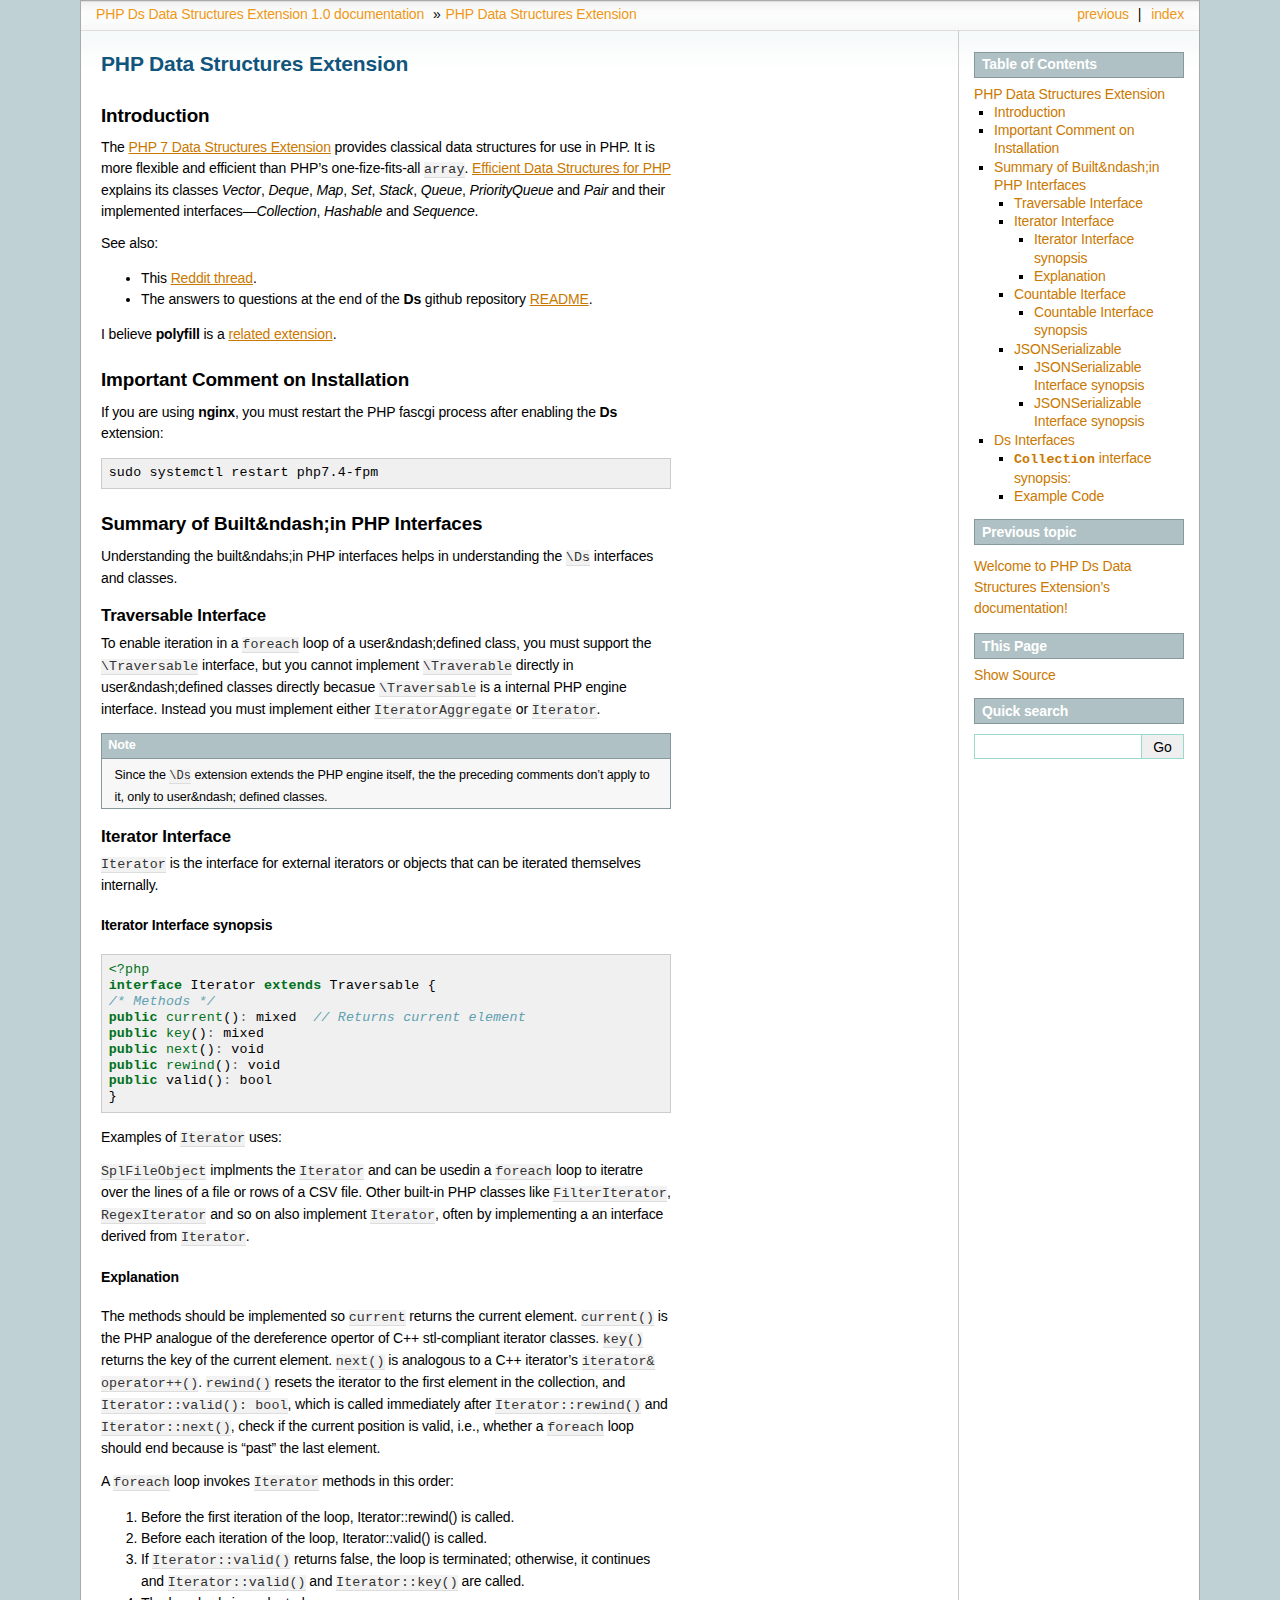
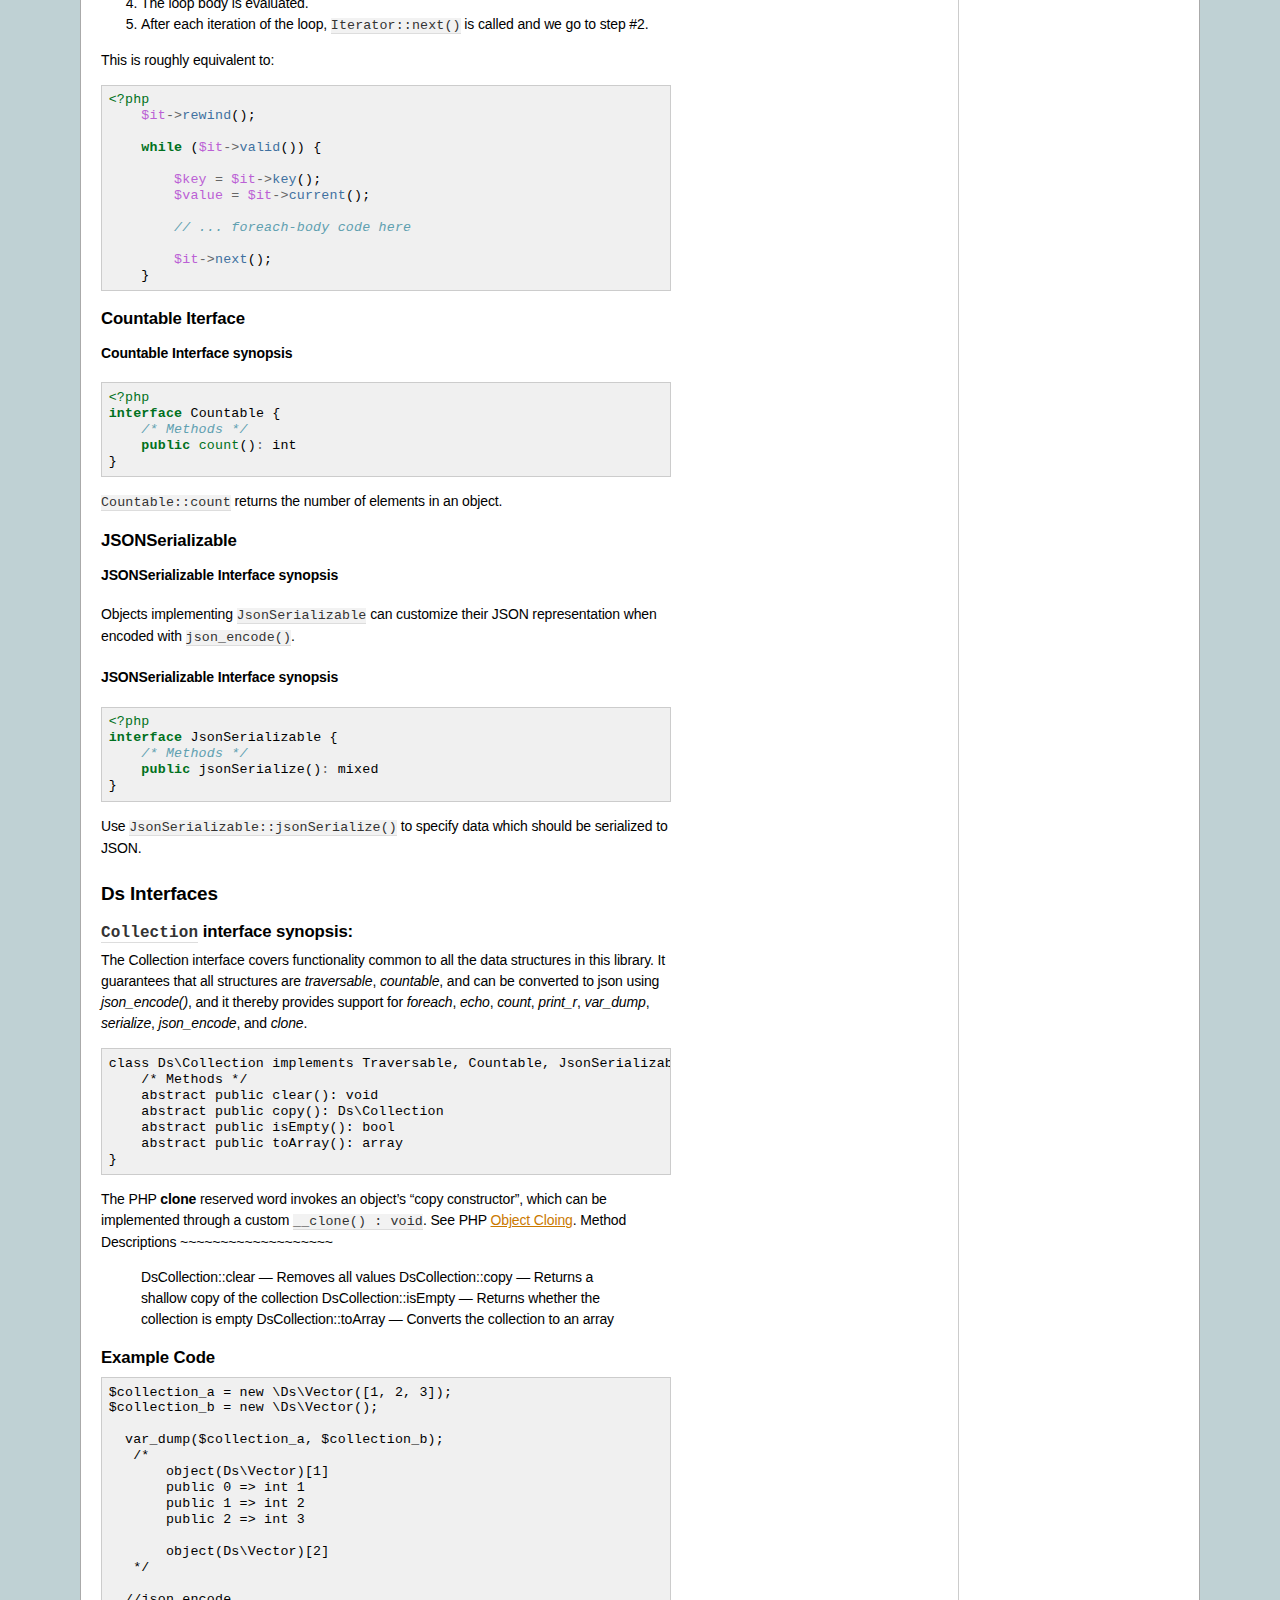
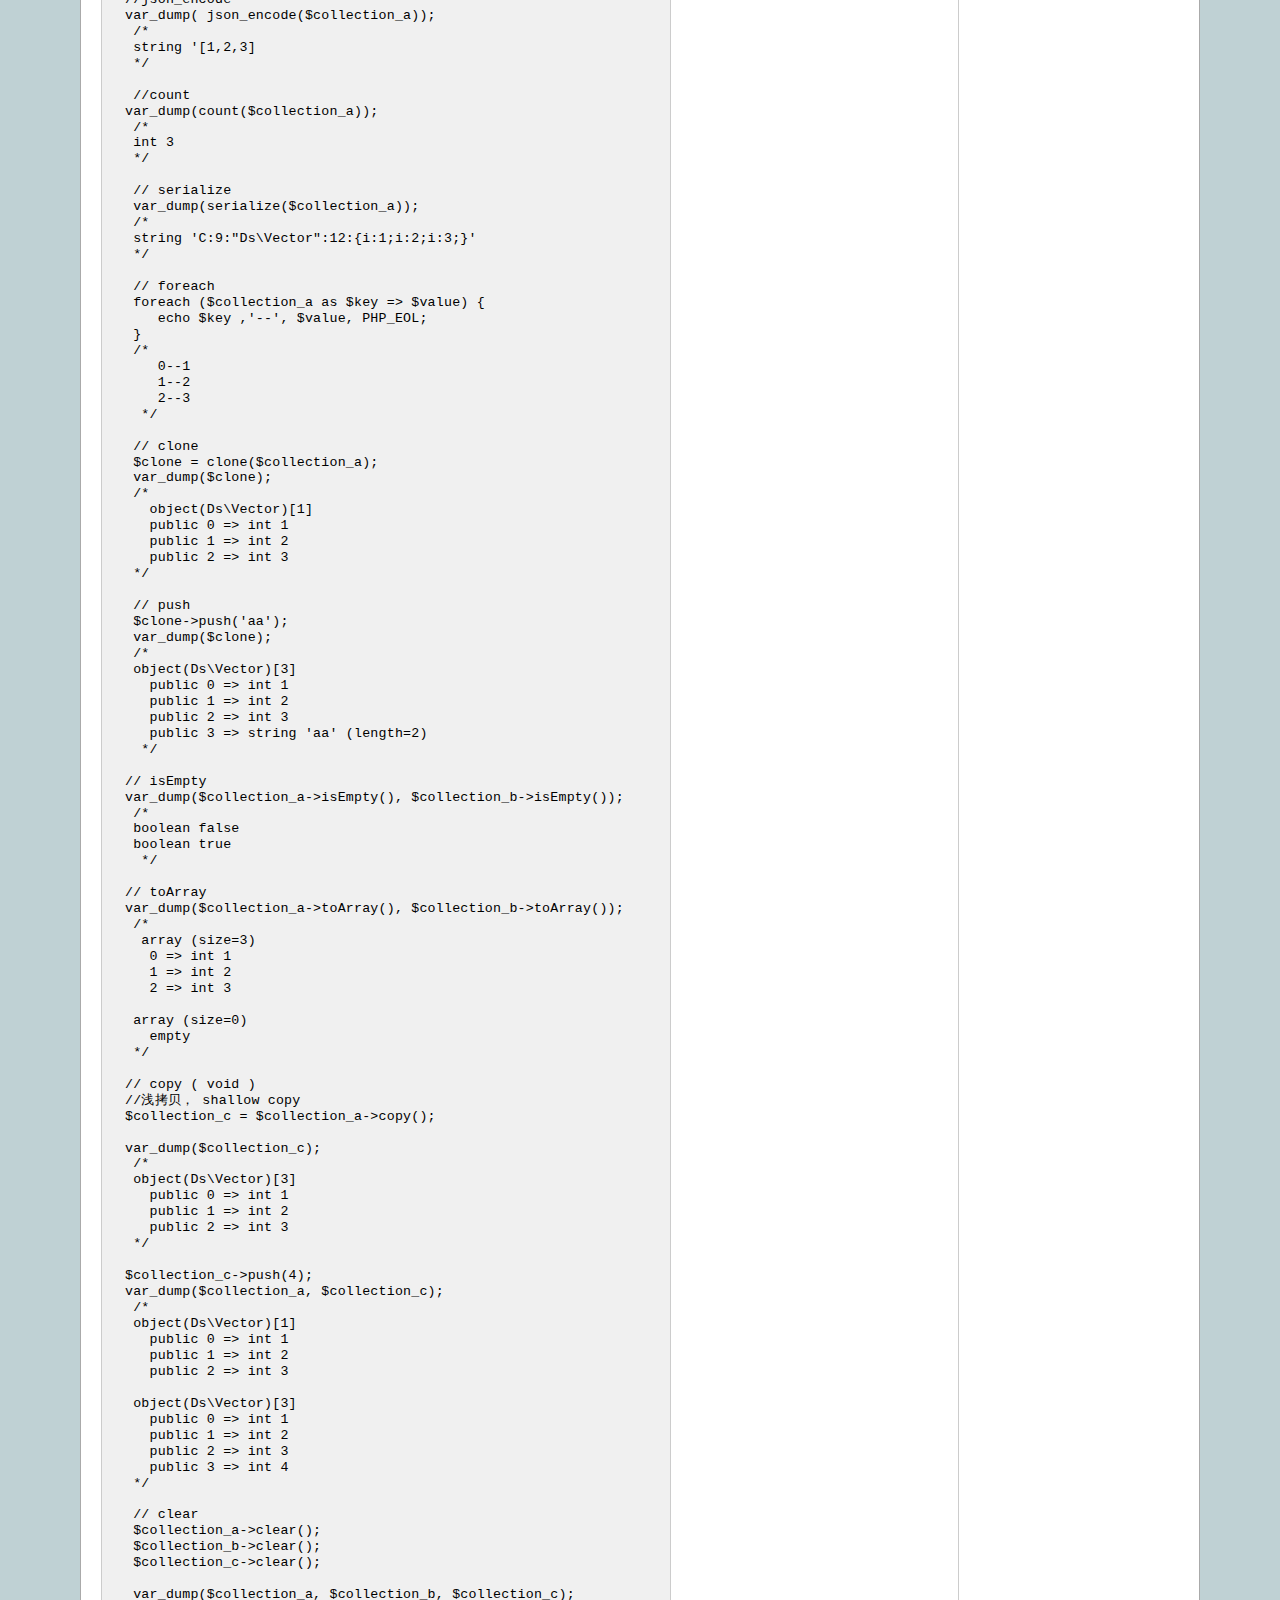
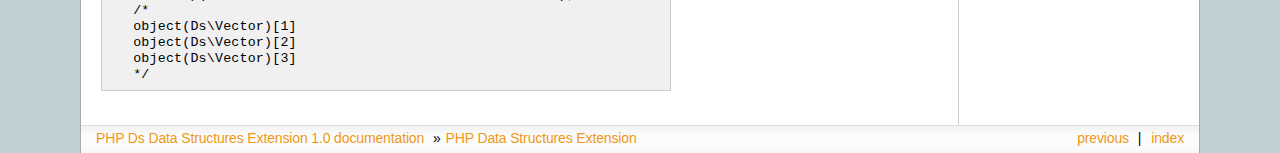
==== _build/html/notes/ds.html @ 7c91263b "updates" ====
<!DOCTYPE html>

<html>
  <head>
    <meta charset="utf-8" />
    <meta name="viewport" content="width=device-width, initial-scale=1.0" />
    <title>PHP Data Structures Extension &#8212; PHP Ds Data Structures Extension 1.0 documentation</title>
    <link rel="stylesheet" href="../_static/pygments.css" type="text/css" />
    <link rel="stylesheet" href="../_static/sphinxdoc.css" type="text/css" />
    <script id="documentation_options" data-url_root="../" src="../_static/documentation_options.js"></script>
    <script src="../_static/jquery.js"></script>
    <script src="../_static/underscore.js"></script>
    <script src="../_static/doctools.js"></script>
    <link rel="index" title="Index" href="../genindex.html" />
    <link rel="search" title="Search" href="../search.html" />
    <link rel="prev" title="Welcome to PHP Ds Data Structures Extension’s documentation!" href="../index.html" /> 
  </head><body>
    <div class="related" role="navigation" aria-label="related navigation">
      <h3>Navigation</h3>
      <ul>
        <li class="right" style="margin-right: 10px">
          <a href="../genindex.html" title="General Index"
             accesskey="I">index</a></li>
        <li class="right" >
          <a href="../index.html" title="Welcome to PHP Ds Data Structures Extension’s documentation!"
             accesskey="P">previous</a> |</li>
        <li class="nav-item nav-item-0"><a href="../index.html">PHP Ds Data Structures Extension 1.0 documentation</a> &#187;</li>
        <li class="nav-item nav-item-this"><a href="">PHP Data Structures Extension</a></li> 
      </ul>
    </div>  

    <div class="document">
      <div class="documentwrapper">
        <div class="bodywrapper">
          <div class="body" role="main">
            
  <div class="section" id="php-data-structures-extension">
<h1>PHP Data Structures Extension<a class="headerlink" href="#php-data-structures-extension" title="Permalink to this headline">¶</a></h1>
<div class="section" id="introduction">
<h2>Introduction<a class="headerlink" href="#introduction" title="Permalink to this headline">¶</a></h2>
<p>The <a class="reference external" href="https://www.php.net/manual/en/book.ds.php">PHP 7 Data Structures Extension</a>  provides classical data structures for use in PHP. It is more flexible and efficient than PHP’s one-fize-fits-all <code class="docutils literal notranslate"><span class="pre">array</span></code>.
<a class="reference external" href="https://medium.com/&#64;rtheunissen/efficient-data-structures-for-php-7-9dda7af674cd">Efficient Data Structures for PHP</a> explains its classes <em>Vector</em>, <em>Deque</em>, <em>Map</em>, <em>Set</em>, <em>Stack</em>, <em>Queue</em>, <em>PriorityQueue</em> and <em>Pair</em> and their implemented interfaces—<em>Collection</em>, <em>Hashable</em> and <em>Sequence</em>.</p>
<p>See also:</p>
<ul class="simple">
<li><p>This <a class="reference external" href="https://www.reddit.com/r/PHP/comments/b6ffs5/who_here_uses_ds_data_structures_and_for_which/">Reddit thread</a>.</p></li>
<li><p>The answers to questions at the end of the <strong>Ds</strong> github repository <a class="reference external" href="https://github.com/php-ds/ext-ds">README</a>.</p></li>
</ul>
<p>I believe <strong>polyfill</strong> is a <a class="reference external" href="https://github.com/php-ds/polyfill">related extension</a>.</p>
</div>
<div class="section" id="important-comment-on-installation">
<h2>Important Comment on Installation<a class="headerlink" href="#important-comment-on-installation" title="Permalink to this headline">¶</a></h2>
<p>If you are using <strong>nginx</strong>, you must restart the PHP fascgi process after enabling the <strong>Ds</strong> extension:</p>
<div class="highlight-bash notranslate"><div class="highlight"><pre><span></span>sudo systemctl restart php7.4-fpm
</pre></div>
</div>
</div>
<div class="section" id="summary-of-built-ndash-in-php-interfaces">
<h2>Summary of Built&amp;ndash;in PHP Interfaces<a class="headerlink" href="#summary-of-built-ndash-in-php-interfaces" title="Permalink to this headline">¶</a></h2>
<p>Understanding the built&amp;ndahs;in PHP interfaces helps in understanding the <code class="docutils literal notranslate"><span class="pre">\Ds</span></code> interfaces and classes.</p>
<div class="section" id="traversable-interface">
<h3>Traversable Interface<a class="headerlink" href="#traversable-interface" title="Permalink to this headline">¶</a></h3>
<p>To enable iteration in a <code class="docutils literal notranslate"><span class="pre">foreach</span></code> loop of a user&amp;ndash;defined class, you must support the <code class="docutils literal notranslate"><span class="pre">\Traversable</span></code> interface, but you cannot implement <code class="docutils literal notranslate"><span class="pre">\Traverable</span></code> directly in user&amp;ndash;defined classes directly becasue <code class="docutils literal notranslate"><span class="pre">\Traversable</span></code> is a internal PHP
engine interface. Instead you must implement either <code class="docutils literal notranslate"><span class="pre">IteratorAggregate</span></code> or <code class="docutils literal notranslate"><span class="pre">Iterator</span></code>.</p>
<div class="admonition note">
<p class="admonition-title">Note</p>
<p>Since the <code class="docutils literal notranslate"><span class="pre">\Ds</span></code> extension extends the PHP engine itself, the the preceding comments don’t apply to it, only to user&amp;ndash; defined classes.</p>
</div>
</div>
<div class="section" id="iterator-interface">
<h3>Iterator Interface<a class="headerlink" href="#iterator-interface" title="Permalink to this headline">¶</a></h3>
<p><code class="docutils literal notranslate"><span class="pre">Iterator</span></code> is the interface for external iterators or objects that can be iterated themselves internally.</p>
<div class="section" id="iterator-interface-synopsis">
<h4>Iterator Interface synopsis<a class="headerlink" href="#iterator-interface-synopsis" title="Permalink to this headline">¶</a></h4>
<div class="highlight-php notranslate"><div class="highlight"><pre><span></span><span class="cp">&lt;?php</span>
<span class="k">interface</span> <span class="nx">Iterator</span> <span class="k">extends</span> <span class="nx">Traversable</span> <span class="p">{</span>
<span class="cm">/* Methods */</span>
<span class="k">public</span> <span class="nb">current</span><span class="p">()</span><span class="o">:</span> <span class="nx">mixed</span>  <span class="c1">// Returns current element</span>
<span class="k">public</span> <span class="nb">key</span><span class="p">()</span><span class="o">:</span> <span class="nx">mixed</span>
<span class="k">public</span> <span class="nb">next</span><span class="p">()</span><span class="o">:</span> <span class="nx">void</span>
<span class="k">public</span> <span class="nb">rewind</span><span class="p">()</span><span class="o">:</span> <span class="nx">void</span>
<span class="k">public</span> <span class="nx">valid</span><span class="p">()</span><span class="o">:</span> <span class="nx">bool</span>
<span class="p">}</span>
</pre></div>
</div>
<p>Examples of <code class="docutils literal notranslate"><span class="pre">Iterator</span></code> uses:</p>
<p><code class="docutils literal notranslate"><span class="pre">SplFileObject</span></code> implments the <code class="docutils literal notranslate"><span class="pre">Iterator</span></code> and can be usedin a <code class="docutils literal notranslate"><span class="pre">foreach</span></code> loop to iteratre over the lines of a file or rows of a CSV file. Other built-in PHP classes like <code class="docutils literal notranslate"><span class="pre">FilterIterator</span></code>, <code class="docutils literal notranslate"><span class="pre">RegexIterator</span></code> and so on  also implement <code class="docutils literal notranslate"><span class="pre">Iterator</span></code>, often by implementing a
an interface derived from <code class="docutils literal notranslate"><span class="pre">Iterator</span></code>.</p>
</div>
<div class="section" id="explanation">
<h4>Explanation<a class="headerlink" href="#explanation" title="Permalink to this headline">¶</a></h4>
<p>The methods should be implemented so <code class="docutils literal notranslate"><span class="pre">current</span></code> returns the current element. <code class="docutils literal notranslate"><span class="pre">current()</span></code> is the PHP analogue of the dereference opertor of C++ stl-compliant iterator classes. <code class="docutils literal notranslate"><span class="pre">key()</span></code> returns the key of the current element. <code class="docutils literal notranslate"><span class="pre">next()</span></code> is analogous to a C++ iterator’s
<code class="docutils literal notranslate"><span class="pre">iterator&amp;</span> <span class="pre">operator++()</span></code>.  <code class="docutils literal notranslate"><span class="pre">rewind()</span></code> resets the iterator to the first element in the collection, and <code class="docutils literal notranslate"><span class="pre">Iterator::valid():</span> <span class="pre">bool</span></code>, which is called immediately after <code class="docutils literal notranslate"><span class="pre">Iterator::rewind()</span></code> and <code class="docutils literal notranslate"><span class="pre">Iterator::next()</span></code>, check if the current position is valid, i.e., whether
a <code class="docutils literal notranslate"><span class="pre">foreach</span></code> loop should end because is “past” the last element.</p>
<p>A <code class="docutils literal notranslate"><span class="pre">foreach</span></code> loop invokes <code class="docutils literal notranslate"><span class="pre">Iterator</span></code> methods in this order:</p>
<ol class="arabic simple">
<li><p>Before the first iteration of the loop, Iterator::rewind() is called.</p></li>
<li><p>Before each iteration of the loop, Iterator::valid() is called.</p></li>
<li><p>If <code class="docutils literal notranslate"><span class="pre">Iterator::valid()</span></code> returns false, the loop is terminated; otherwise, it continues and <code class="docutils literal notranslate"><span class="pre">Iterator::valid()</span></code> and <code class="docutils literal notranslate"><span class="pre">Iterator::key()</span></code> are called.</p></li>
<li><p>The loop body is evaluated.</p></li>
<li><p>After each iteration of the loop, <code class="docutils literal notranslate"><span class="pre">Iterator::next()</span></code> is called and we go to step #2.</p></li>
</ol>
<p>This is roughly equivalent to:</p>
<div class="highlight-php notranslate"><div class="highlight"><pre><span></span><span class="cp">&lt;?php</span>
    <span class="nv">$it</span><span class="o">-&gt;</span><span class="na">rewind</span><span class="p">();</span>

    <span class="k">while</span> <span class="p">(</span><span class="nv">$it</span><span class="o">-&gt;</span><span class="na">valid</span><span class="p">())</span> <span class="p">{</span>

        <span class="nv">$key</span> <span class="o">=</span> <span class="nv">$it</span><span class="o">-&gt;</span><span class="na">key</span><span class="p">();</span>
        <span class="nv">$value</span> <span class="o">=</span> <span class="nv">$it</span><span class="o">-&gt;</span><span class="na">current</span><span class="p">();</span>

        <span class="c1">// ... foreach-body code here</span>

        <span class="nv">$it</span><span class="o">-&gt;</span><span class="na">next</span><span class="p">();</span>
    <span class="p">}</span>
</pre></div>
</div>
</div>
</div>
<div class="section" id="countable-iterface">
<h3>Countable Iterface<a class="headerlink" href="#countable-iterface" title="Permalink to this headline">¶</a></h3>
<div class="section" id="countable-interface-synopsis">
<h4>Countable Interface synopsis<a class="headerlink" href="#countable-interface-synopsis" title="Permalink to this headline">¶</a></h4>
<div class="highlight-php notranslate"><div class="highlight"><pre><span></span><span class="cp">&lt;?php</span>
<span class="k">interface</span> <span class="nx">Countable</span> <span class="p">{</span>
    <span class="cm">/* Methods */</span>
    <span class="k">public</span> <span class="nb">count</span><span class="p">()</span><span class="o">:</span> <span class="nx">int</span>
<span class="p">}</span>
</pre></div>
</div>
<p><code class="docutils literal notranslate"><span class="pre">Countable::count</span></code> returns the number of elements in an object.</p>
</div>
</div>
<div class="section" id="jsonserializable">
<h3>JSONSerializable<a class="headerlink" href="#jsonserializable" title="Permalink to this headline">¶</a></h3>
<div class="section" id="jsonserializable-interface-synopsis">
<h4>JSONSerializable Interface synopsis<a class="headerlink" href="#jsonserializable-interface-synopsis" title="Permalink to this headline">¶</a></h4>
<p>Objects implementing <code class="docutils literal notranslate"><span class="pre">JsonSerializable</span></code> can customize their JSON representation when encoded with <code class="docutils literal notranslate"><span class="pre">json_encode()</span></code>.</p>
</div>
<div class="section" id="id1">
<h4>JSONSerializable  Interface synopsis<a class="headerlink" href="#id1" title="Permalink to this headline">¶</a></h4>
<div class="highlight-php notranslate"><div class="highlight"><pre><span></span><span class="cp">&lt;?php</span>
<span class="k">interface</span> <span class="nx">JsonSerializable</span> <span class="p">{</span>
    <span class="cm">/* Methods */</span>
    <span class="k">public</span> <span class="nx">jsonSerialize</span><span class="p">()</span><span class="o">:</span> <span class="nx">mixed</span>
<span class="p">}</span>
</pre></div>
</div>
<p>Use <code class="docutils literal notranslate"><span class="pre">JsonSerializable::jsonSerialize()</span></code>  to specify data which should be serialized to JSON.</p>
</div>
</div>
</div>
<div class="section" id="ds-interfaces">
<h2>Ds Interfaces<a class="headerlink" href="#ds-interfaces" title="Permalink to this headline">¶</a></h2>
<div class="section" id="collection-interface-synopsis">
<h3><code class="docutils literal notranslate"><span class="pre">Collection</span></code> interface synopsis:<a class="headerlink" href="#collection-interface-synopsis" title="Permalink to this headline">¶</a></h3>
<p>The Collection interface covers functionality common to all the data structures in this library. It guarantees that all structures are <em>traversable</em>, <em>countable</em>, and can be converted to json using <em>json_encode()</em>, and it thereby
provides support for <em>foreach</em>, <em>echo</em>, <em>count</em>, <em>print_r</em>, <em>var_dump</em>, <em>serialize</em>, <em>json_encode</em>, and <em>clone</em>.</p>
<div class="highlight-php notranslate"><div class="highlight"><pre><span></span><span class="x">class Ds\Collection implements Traversable, Countable, JsonSerializable {</span>
<span class="x">    /* Methods */</span>
<span class="x">    abstract public clear(): void</span>
<span class="x">    abstract public copy(): Ds\Collection</span>
<span class="x">    abstract public isEmpty(): bool</span>
<span class="x">    abstract public toArray(): array</span>
<span class="x">}</span>
</pre></div>
</div>
<p>The PHP <strong>clone</strong> reserved word invokes an object’s “copy constructor”, which can be implemented through a custom <code class="docutils literal notranslate"><span class="pre">__clone()</span> <span class="pre">:</span> <span class="pre">void</span></code>. See PHP <a class="reference external" href="https://www.php.net/manual/en/language.oop5.cloning.php">Object Cloing</a>.
Method Descriptions
~~~~~~~~~~~~~~~~~~~</p>
<blockquote>
<div><p>DsCollection::clear — Removes all values
DsCollection::copy — Returns a shallow copy of the collection
DsCollection::isEmpty — Returns whether the collection is empty
DsCollection::toArray — Converts the collection to an array</p>
</div></blockquote>
</div>
<div class="section" id="example-code">
<h3>Example Code<a class="headerlink" href="#example-code" title="Permalink to this headline">¶</a></h3>
<div class="highlight-php notranslate"><div class="highlight"><pre><span></span><span class="x">$collection_a = new \Ds\Vector([1, 2, 3]);</span>
<span class="x">$collection_b = new \Ds\Vector();</span>

<span class="x">  var_dump($collection_a, $collection_b);</span>
<span class="x">   /*</span>
<span class="x">       object(Ds\Vector)[1]</span>
<span class="x">       public 0 =&gt; int 1</span>
<span class="x">       public 1 =&gt; int 2</span>
<span class="x">       public 2 =&gt; int 3</span>

<span class="x">       object(Ds\Vector)[2]</span>
<span class="x">   */</span>

<span class="x">  //json_encode</span>
<span class="x">  var_dump( json_encode($collection_a));</span>
<span class="x">   /*</span>
<span class="x">   string &#39;[1,2,3]</span>
<span class="x">   */</span>

<span class="x">   //count</span>
<span class="x">  var_dump(count($collection_a));</span>
<span class="x">   /*</span>
<span class="x">   int 3</span>
<span class="x">   */</span>

<span class="x">   // serialize</span>
<span class="x">   var_dump(serialize($collection_a));</span>
<span class="x">   /*</span>
<span class="x">   string &#39;C:9:&quot;Ds\Vector&quot;:12:{i:1;i:2;i:3;}&#39;</span>
<span class="x">   */</span>

<span class="x">   // foreach</span>
<span class="x">   foreach ($collection_a as $key =&gt; $value) {</span>
<span class="x">      echo $key ,&#39;--&#39;, $value, PHP_EOL;</span>
<span class="x">   }</span>
<span class="x">   /*</span>
<span class="x">      0--1</span>
<span class="x">      1--2</span>
<span class="x">      2--3</span>
<span class="x">    */</span>

<span class="x">   // clone</span>
<span class="x">   $clone = clone($collection_a);</span>
<span class="x">   var_dump($clone);</span>
<span class="x">   /*</span>
<span class="x">     object(Ds\Vector)[1]</span>
<span class="x">     public 0 =&gt; int 1</span>
<span class="x">     public 1 =&gt; int 2</span>
<span class="x">     public 2 =&gt; int 3</span>
<span class="x">   */</span>

<span class="x">   // push</span>
<span class="x">   $clone-&gt;push(&#39;aa&#39;);</span>
<span class="x">   var_dump($clone);</span>
<span class="x">   /*</span>
<span class="x">   object(Ds\Vector)[3]</span>
<span class="x">     public 0 =&gt; int 1</span>
<span class="x">     public 1 =&gt; int 2</span>
<span class="x">     public 2 =&gt; int 3</span>
<span class="x">     public 3 =&gt; string &#39;aa&#39; (length=2)</span>
<span class="x">    */</span>

<span class="x">  // isEmpty</span>
<span class="x">  var_dump($collection_a-&gt;isEmpty(), $collection_b-&gt;isEmpty());</span>
<span class="x">   /*</span>
<span class="x">   boolean false</span>
<span class="x">   boolean true</span>
<span class="x">    */</span>

<span class="x">  // toArray</span>
<span class="x">  var_dump($collection_a-&gt;toArray(), $collection_b-&gt;toArray());</span>
<span class="x">   /*</span>
<span class="x">    array (size=3)</span>
<span class="x">     0 =&gt; int 1</span>
<span class="x">     1 =&gt; int 2</span>
<span class="x">     2 =&gt; int 3</span>

<span class="x">   array (size=0)</span>
<span class="x">     empty</span>
<span class="x">   */</span>

<span class="x">  // copy ( void )</span>
<span class="x">  //浅拷贝， shallow copy</span>
<span class="x">  $collection_c = $collection_a-&gt;copy();</span>

<span class="x">  var_dump($collection_c);</span>
<span class="x">   /*</span>
<span class="x">   object(Ds\Vector)[3]</span>
<span class="x">     public 0 =&gt; int 1</span>
<span class="x">     public 1 =&gt; int 2</span>
<span class="x">     public 2 =&gt; int 3</span>
<span class="x">   */</span>

<span class="x">  $collection_c-&gt;push(4);</span>
<span class="x">  var_dump($collection_a, $collection_c);</span>
<span class="x">   /*</span>
<span class="x">   object(Ds\Vector)[1]</span>
<span class="x">     public 0 =&gt; int 1</span>
<span class="x">     public 1 =&gt; int 2</span>
<span class="x">     public 2 =&gt; int 3</span>

<span class="x">   object(Ds\Vector)[3]</span>
<span class="x">     public 0 =&gt; int 1</span>
<span class="x">     public 1 =&gt; int 2</span>
<span class="x">     public 2 =&gt; int 3</span>
<span class="x">     public 3 =&gt; int 4</span>
<span class="x">   */</span>

<span class="x">   // clear</span>
<span class="x">   $collection_a-&gt;clear();</span>
<span class="x">   $collection_b-&gt;clear();</span>
<span class="x">   $collection_c-&gt;clear();</span>

<span class="x">   var_dump($collection_a, $collection_b, $collection_c);</span>
<span class="x">   /*</span>
<span class="x">   object(Ds\Vector)[1]</span>
<span class="x">   object(Ds\Vector)[2]</span>
<span class="x">   object(Ds\Vector)[3]</span>
<span class="x">   */</span>
</pre></div>
</div>
</div>
</div>
</div>


            <div class="clearer"></div>
          </div>
        </div>
      </div>
      <div class="sphinxsidebar" role="navigation" aria-label="main navigation">
        <div class="sphinxsidebarwrapper">
  <h3><a href="../index.html">Table of Contents</a></h3>
  <ul>
<li><a class="reference internal" href="#">PHP Data Structures Extension</a><ul>
<li><a class="reference internal" href="#introduction">Introduction</a></li>
<li><a class="reference internal" href="#important-comment-on-installation">Important Comment on Installation</a></li>
<li><a class="reference internal" href="#summary-of-built-ndash-in-php-interfaces">Summary of Built&amp;ndash;in PHP Interfaces</a><ul>
<li><a class="reference internal" href="#traversable-interface">Traversable Interface</a></li>
<li><a class="reference internal" href="#iterator-interface">Iterator Interface</a><ul>
<li><a class="reference internal" href="#iterator-interface-synopsis">Iterator Interface synopsis</a></li>
<li><a class="reference internal" href="#explanation">Explanation</a></li>
</ul>
</li>
<li><a class="reference internal" href="#countable-iterface">Countable Iterface</a><ul>
<li><a class="reference internal" href="#countable-interface-synopsis">Countable Interface synopsis</a></li>
</ul>
</li>
<li><a class="reference internal" href="#jsonserializable">JSONSerializable</a><ul>
<li><a class="reference internal" href="#jsonserializable-interface-synopsis">JSONSerializable Interface synopsis</a></li>
<li><a class="reference internal" href="#id1">JSONSerializable  Interface synopsis</a></li>
</ul>
</li>
</ul>
</li>
<li><a class="reference internal" href="#ds-interfaces">Ds Interfaces</a><ul>
<li><a class="reference internal" href="#collection-interface-synopsis"><code class="docutils literal notranslate"><span class="pre">Collection</span></code> interface synopsis:</a></li>
<li><a class="reference internal" href="#example-code">Example Code</a></li>
</ul>
</li>
</ul>
</li>
</ul>

  <h4>Previous topic</h4>
  <p class="topless"><a href="../index.html"
                        title="previous chapter">Welcome to PHP Ds Data Structures Extension’s documentation!</a></p>
  <div role="note" aria-label="source link">
    <h3>This Page</h3>
    <ul class="this-page-menu">
      <li><a href="../_sources/notes/ds.rst.txt"
            rel="nofollow">Show Source</a></li>
    </ul>
   </div>
<div id="searchbox" style="display: none" role="search">
  <h3 id="searchlabel">Quick search</h3>
    <div class="searchformwrapper">
    <form class="search" action="../search.html" method="get">
      <input type="text" name="q" aria-labelledby="searchlabel" />
      <input type="submit" value="Go" />
    </form>
    </div>
</div>
<script>$('#searchbox').show(0);</script>
        </div>
      </div>
      <div class="clearer"></div>
    </div>
    <div class="related" role="navigation" aria-label="related navigation">
      <h3>Navigation</h3>
      <ul>
        <li class="right" style="margin-right: 10px">
          <a href="../genindex.html" title="General Index"
             >index</a></li>
        <li class="right" >
          <a href="../index.html" title="Welcome to PHP Ds Data Structures Extension’s documentation!"
             >previous</a> |</li>
        <li class="nav-item nav-item-0"><a href="../index.html">PHP Ds Data Structures Extension 1.0 documentation</a> &#187;</li>
        <li class="nav-item nav-item-this"><a href="">PHP Data Structures Extension</a></li> 
      </ul>
    </div>
    <div class="footer" role="contentinfo">
        &#169; Copyright 2021, Kurt Krueckeberg.
      Created using <a href="https://www.sphinx-doc.org/">Sphinx</a> 3.5.4.
    </div>
  </body>
</html>
---- _build/html/_static/pygments.css ----
pre { line-height: 125%; margin: 0; }
td.linenos pre { color: #000000; background-color: #f0f0f0; padding: 0 5px 0 5px; }
span.linenos { color: #000000; background-color: #f0f0f0; padding: 0 5px 0 5px; }
td.linenos pre.special { color: #000000; background-color: #ffffc0; padding: 0 5px 0 5px; }
span.linenos.special { color: #000000; background-color: #ffffc0; padding: 0 5px 0 5px; }
.highlight .hll { background-color: #ffffcc }
.highlight { background: #f0f0f0; }
.highlight .c { color: #60a0b0; font-style: italic } /* Comment */
.highlight .err { border: 1px solid #FF0000 } /* Error */
.highlight .k { color: #007020; font-weight: bold } /* Keyword */
.highlight .o { color: #666666 } /* Operator */
.highlight .ch { color: #60a0b0; font-style: italic } /* Comment.Hashbang */
.highlight .cm { color: #60a0b0; font-style: italic } /* Comment.Multiline */
.highlight .cp { color: #007020 } /* Comment.Preproc */
.highlight .cpf { color: #60a0b0; font-style: italic } /* Comment.PreprocFile */
.highlight .c1 { color: #60a0b0; font-style: italic } /* Comment.Single */
.highlight .cs { color: #60a0b0; background-color: #fff0f0 } /* Comment.Special */
.highlight .gd { color: #A00000 } /* Generic.Deleted */
.highlight .ge { font-style: italic } /* Generic.Emph */
.highlight .gr { color: #FF0000 } /* Generic.Error */
.highlight .gh { color: #000080; font-weight: bold } /* Generic.Heading */
.highlight .gi { color: #00A000 } /* Generic.Inserted */
.highlight .go { color: #888888 } /* Generic.Output */
.highlight .gp { color: #c65d09; font-weight: bold } /* Generic.Prompt */
.highlight .gs { font-weight: bold } /* Generic.Strong */
.highlight .gu { color: #800080; font-weight: bold } /* Generic.Subheading */
.highlight .gt { color: #0044DD } /* Generic.Traceback */
.highlight .kc { color: #007020; font-weight: bold } /* Keyword.Constant */
.highlight .kd { color: #007020; font-weight: bold } /* Keyword.Declaration */
.highlight .kn { color: #007020; font-weight: bold } /* Keyword.Namespace */
.highlight .kp { color: #007020 } /* Keyword.Pseudo */
.highlight .kr { color: #007020; font-weight: bold } /* Keyword.Reserved */
.highlight .kt { color: #902000 } /* Keyword.Type */
.highlight .m { color: #40a070 } /* Literal.Number */
.highlight .s { color: #4070a0 } /* Literal.String */
.highlight .na { color: #4070a0 } /* Name.Attribute */
.highlight .nb { color: #007020 } /* Name.Builtin */
.highlight .nc { color: #0e84b5; font-weight: bold } /* Name.Class */
.highlight .no { color: #60add5 } /* Name.Constant */
.highlight .nd { color: #555555; font-weight: bold } /* Name.Decorator */
.highlight .ni { color: #d55537; font-weight: bold } /* Name.Entity */
.highlight .ne { color: #007020 } /* Name.Exception */
.highlight .nf { color: #06287e } /* Name.Function */
.highlight .nl { color: #002070; font-weight: bold } /* Name.Label */
.highlight .nn { color: #0e84b5; font-weight: bold } /* Name.Namespace */
.highlight .nt { color: #062873; font-weight: bold } /* Name.Tag */
.highlight .nv { color: #bb60d5 } /* Name.Variable */
.highlight .ow { color: #007020; font-weight: bold } /* Operator.Word */
.highlight .w { color: #bbbbbb } /* Text.Whitespace */
.highlight .mb { color: #40a070 } /* Literal.Number.Bin */
.highlight .mf { color: #40a070 } /* Literal.Number.Float */
.highlight .mh { color: #40a070 } /* Literal.Number.Hex */
.highlight .mi { color: #40a070 } /* Literal.Number.Integer */
.highlight .mo { color: #40a070 } /* Literal.Number.Oct */
.highlight .sa { color: #4070a0 } /* Literal.String.Affix */
.highlight .sb { color: #4070a0 } /* Literal.String.Backtick */
.highlight .sc { color: #4070a0 } /* Literal.String.Char */
.highlight .dl { color: #4070a0 } /* Literal.String.Delimiter */
.highlight .sd { color: #4070a0; font-style: italic } /* Literal.String.Doc */
.highlight .s2 { color: #4070a0 } /* Literal.String.Double */
.highlight .se { color: #4070a0; font-weight: bold } /* Literal.String.Escape */
.highlight .sh { color: #4070a0 } /* Literal.String.Heredoc */
.highlight .si { color: #70a0d0; font-style: italic } /* Literal.String.Interpol */
.highlight .sx { color: #c65d09 } /* Literal.String.Other */
.highlight .sr { color: #235388 } /* Literal.String.Regex */
.highlight .s1 { color: #4070a0 } /* Literal.String.Single */
.highlight .ss { color: #517918 } /* Literal.String.Symbol */
.highlight .bp { color: #007020 } /* Name.Builtin.Pseudo */
.highlight .fm { color: #06287e } /* Name.Function.Magic */
.highlight .vc { color: #bb60d5 } /* Name.Variable.Class */
.highlight .vg { color: #bb60d5 } /* Name.Variable.Global */
.highlight .vi { color: #bb60d5 } /* Name.Variable.Instance */
.highlight .vm { color: #bb60d5 } /* Name.Variable.Magic */
.highlight .il { color: #40a070 } /* Literal.Number.Integer.Long */
---- _build/html/_static/sphinxdoc.css ----
/*
 * sphinxdoc.css_t
 * ~~~~~~~~~~~~~~~
 *
 * Sphinx stylesheet -- sphinxdoc theme.  Originally created by
 * Armin Ronacher for Werkzeug.
 *
 * :copyright: Copyright 2007-2021 by the Sphinx team, see AUTHORS.
 * :license: BSD, see LICENSE for details.
 *
 */

@import url("basic.css");

/* -- page layout ----------------------------------------------------------- */

body {
    font-family: 'Lucida Grande', 'Lucida Sans Unicode', 'Geneva',
                 'Verdana', sans-serif;
    font-size: 14px;
    letter-spacing: -0.01em;
    line-height: 150%;
    text-align: center;
    background-color: #BFD1D4;
    color: black;
    padding: 0;
    border: 1px solid #aaa;

    margin: 0px 80px 0px 80px;
    min-width: 740px;
}

div.document {
    background-color: white;
    text-align: left;
    background-image: url(contents.png);
    background-repeat: repeat-x;
}

div.documentwrapper {
    float: left;
    width: 100%;
}

div.bodywrapper {
    margin: 0 calc(230px + 10px) 0 0;
    border-right: 1px solid #ccc;
}

div.body {
    margin: 0;
    padding: 0.5em 20px 20px 20px;
}

div.related {
    font-size: 1em;
}

div.related ul {
    background-image: url(navigation.png);
    height: 2em;
    border-top: 1px solid #ddd;
    border-bottom: 1px solid #ddd;
}

div.related ul li {
    margin: 0;
    padding: 0;
    height: 2em;
    float: left;
}

div.related ul li.right {
    float: right;
    margin-right: 5px;
}

div.related ul li a {
    margin: 0;
    padding: 0 5px 0 5px;
    line-height: 1.75em;
    color: #EE9816;
}

div.related ul li a:hover {
    color: #3CA8E7;
}

div.sphinxsidebarwrapper {
    padding: 0;
}

div.sphinxsidebar {
    padding: 0.5em 15px 15px 0;
    width: calc(230px - 20px);
    float: right;
    font-size: 1em;
    text-align: left;
}

div.sphinxsidebar h3, div.sphinxsidebar h4 {
    margin: 1em 0 0.5em 0;
    font-size: 1em;
    padding: 0.1em 0 0.1em 0.5em;
    color: white;
    border: 1px solid #86989B;
    background-color: #AFC1C4;
}

div.sphinxsidebar h3 a {
    color: white;
}

div.sphinxsidebar ul {
    padding-left: 1.5em;
    margin-top: 7px;
    padding: 0;
    line-height: 130%;
}

div.sphinxsidebar ul ul {
    margin-left: 20px;
}

div.footer {
    background-color: #E3EFF1;
    color: #86989B;
    padding: 3px 8px 3px 0;
    clear: both;
    font-size: 0.8em;
    text-align: right;
}

div.footer a {
    color: #86989B;
    text-decoration: underline;
}

/* -- body styles ----------------------------------------------------------- */

p {
    margin: 0.8em 0 0.5em 0;
}

a {
    color: #CA7900;
    text-decoration: none;
}

a:hover {
    color: #2491CF;
}

div.body a {
    text-decoration: underline;
}

h1 {
    margin: 0;
    padding: 0.7em 0 0.3em 0;
    font-size: 1.5em;
    color: #11557C;
}

h2 {
    margin: 1.3em 0 0.2em 0;
    font-size: 1.35em;
    padding: 0;
}

h3 {
    margin: 1em 0 -0.3em 0;
    font-size: 1.2em;
}

div.body h1 a, div.body h2 a, div.body h3 a, div.body h4 a, div.body h5 a, div.body h6 a {
    color: black!important;
}

h1 a.anchor, h2 a.anchor, h3 a.anchor, h4 a.anchor, h5 a.anchor, h6 a.anchor {
    display: none;
    margin: 0 0 0 0.3em;
    padding: 0 0.2em 0 0.2em;
    color: #aaa!important;
}

h1:hover a.anchor, h2:hover a.anchor, h3:hover a.anchor, h4:hover a.anchor,
h5:hover a.anchor, h6:hover a.anchor {
    display: inline;
}

h1 a.anchor:hover, h2 a.anchor:hover, h3 a.anchor:hover, h4 a.anchor:hover,
h5 a.anchor:hover, h6 a.anchor:hover {
    color: #777;
    background-color: #eee;
}

a.headerlink {
    color: #c60f0f!important;
    font-size: 1em;
    margin-left: 6px;
    padding: 0 4px 0 4px;
    text-decoration: none!important;
}

a.headerlink:hover {
    background-color: #ccc;
    color: white!important;
}

cite, code, code {
    font-family: 'Consolas', 'Deja Vu Sans Mono',
                 'Bitstream Vera Sans Mono', monospace;
    font-size: 0.95em;
    letter-spacing: 0.01em;
}

code {
    background-color: #f2f2f2;
    border-bottom: 1px solid #ddd;
    color: #333;
}

code.descname, code.descclassname, code.xref {
    border: 0;
}

hr {
    border: 1px solid #abc;
    margin: 2em;
}

a code {
    border: 0;
    color: #CA7900;
}

a code:hover {
    color: #2491CF;
}

pre {
    font-family: 'Consolas', 'Deja Vu Sans Mono',
                 'Bitstream Vera Sans Mono', monospace;
    font-size: 0.95em;
    letter-spacing: 0.015em;
    line-height: 120%;
    padding: 0.5em;
    border: 1px solid #ccc;
}

pre a {
    color: inherit;
    text-decoration: underline;
}

td.linenos pre {
    padding: 0.5em 0;
}

div.quotebar {
    background-color: #f8f8f8;
    max-width: 250px;
    float: right;
    padding: 2px 7px;
    border: 1px solid #ccc;
}

div.topic {
    background-color: #f8f8f8;
}

table {
    border-collapse: collapse;
    margin: 0 -0.5em 0 -0.5em;
}

table td, table th {
    padding: 0.2em 0.5em 0.2em 0.5em;
}

div.admonition, div.warning {
    font-size: 0.9em;
    margin: 1em 0 1em 0;
    border: 1px solid #86989B;
    background-color: #f7f7f7;
    padding: 0;
}

div.admonition p, div.warning p {
    margin: 0.5em 1em 0.5em 1em;
    padding: 0;
}

div.admonition pre, div.warning pre {
    margin: 0.4em 1em 0.4em 1em;
}

div.admonition p.admonition-title,
div.warning p.admonition-title {
    margin: 0;
    padding: 0.1em 0 0.1em 0.5em;
    color: white;
    border-bottom: 1px solid #86989B;
    font-weight: bold;
    background-color: #AFC1C4;
}

div.warning {
    border: 1px solid #940000;
}

div.warning p.admonition-title {
    background-color: #CF0000;
    border-bottom-color: #940000;
}

div.admonition ul, div.admonition ol,
div.warning ul, div.warning ol {
    margin: 0.1em 0.5em 0.5em 3em;
    padding: 0;
}

div.versioninfo {
    margin: 1em 0 0 0;
    border: 1px solid #ccc;
    background-color: #DDEAF0;
    padding: 8px;
    line-height: 1.3em;
    font-size: 0.9em;
}

.viewcode-back {
    font-family: 'Lucida Grande', 'Lucida Sans Unicode', 'Geneva',
                 'Verdana', sans-serif;
}

div.viewcode-block:target {
    background-color: #f4debf;
    border-top: 1px solid #ac9;
    border-bottom: 1px solid #ac9;
}

div.code-block-caption {
    background-color: #ddd;
    color: #222;
    border: 1px solid #ccc;
}
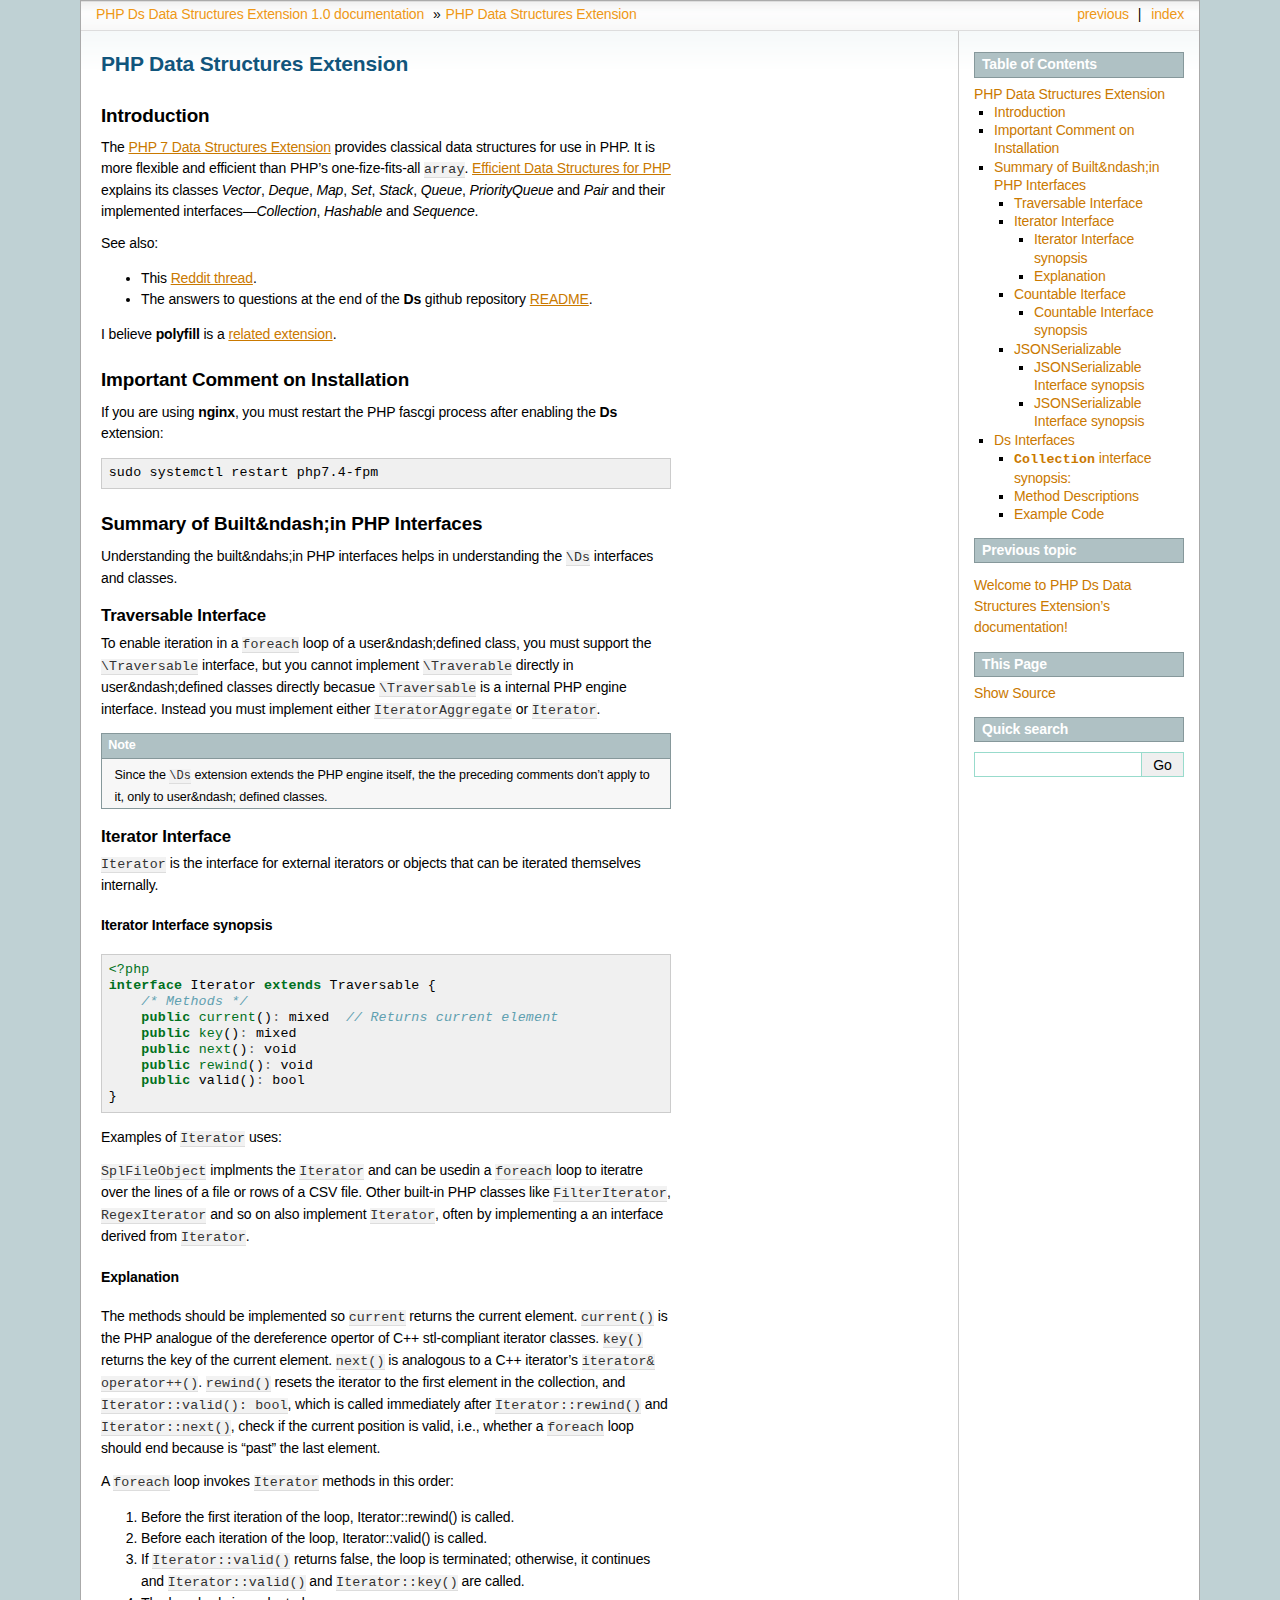
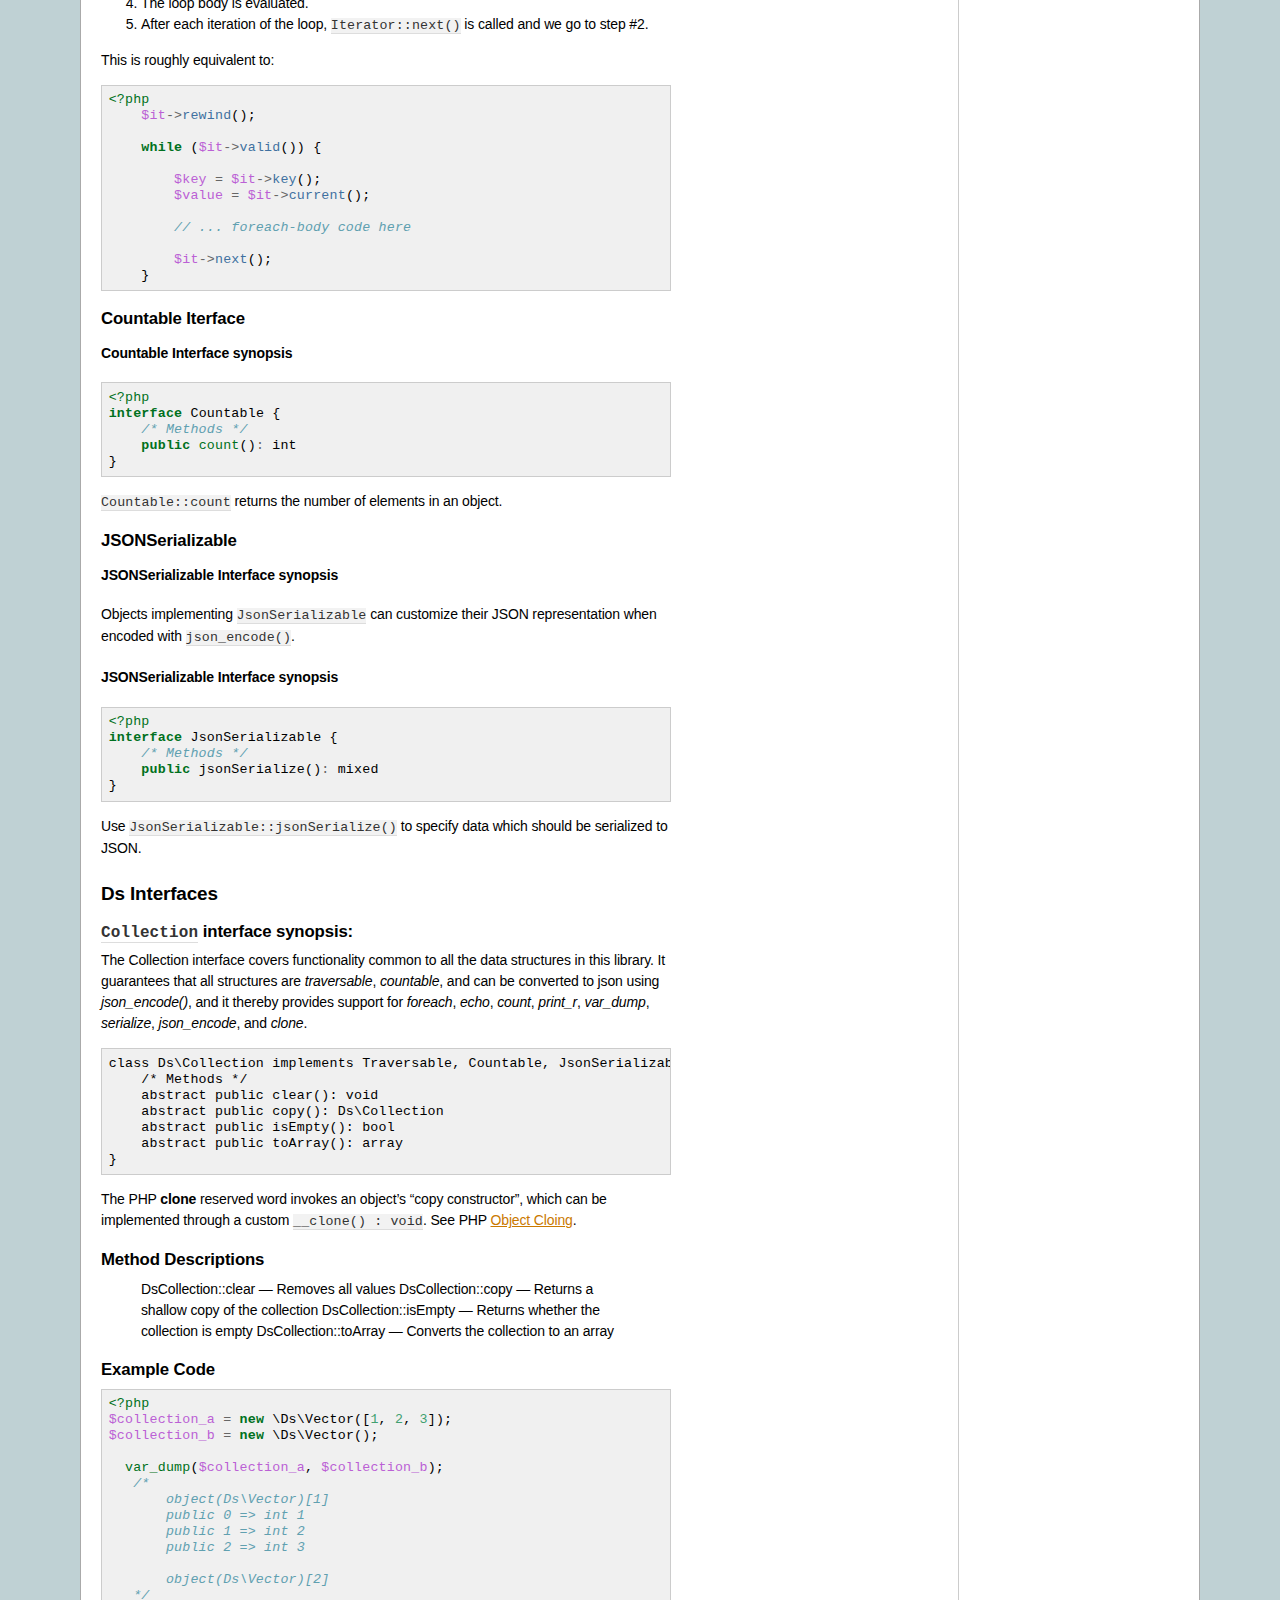
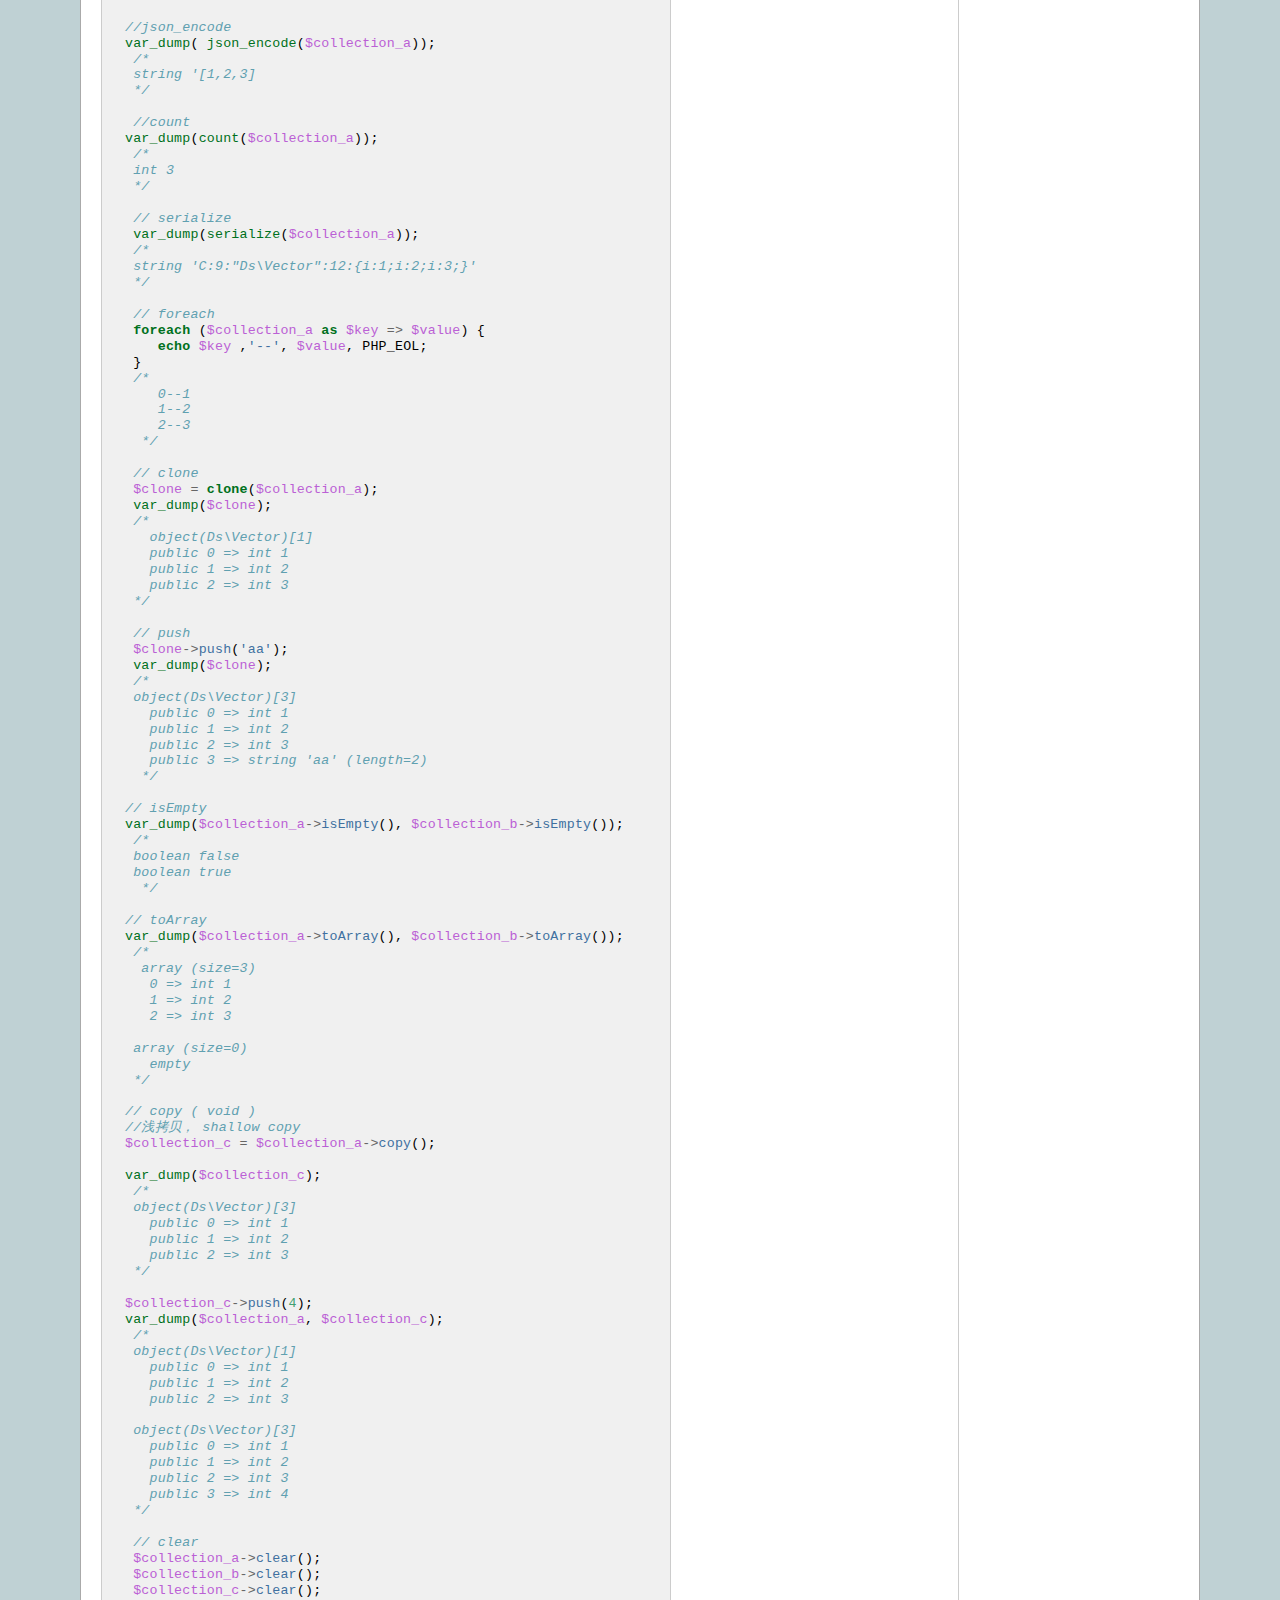
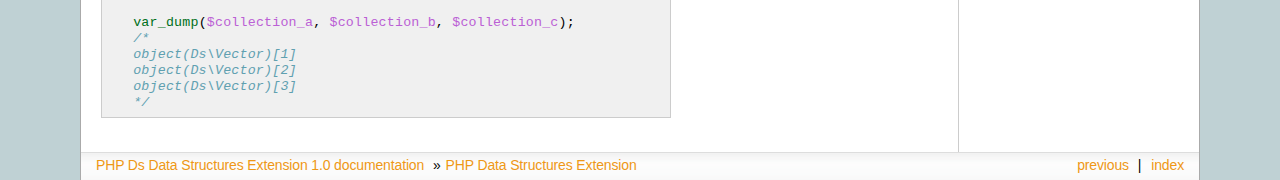
==== commit 717216d4: "u" ====
--- a/_build/html/notes/ds.html
+++ b/_build/html/notes/ds.html
@@ -74,12 +74,12 @@
 <h4>Iterator Interface synopsis<a class="headerlink" href="#iterator-interface-synopsis" title="Permalink to this headline">¶</a></h4>
 <div class="highlight-php notranslate"><div class="highlight"><pre><span></span><span class="cp">&lt;?php</span>
 <span class="k">interface</span> <span class="nx">Iterator</span> <span class="k">extends</span> <span class="nx">Traversable</span> <span class="p">{</span>
-<span class="cm">/* Methods */</span>
-<span class="k">public</span> <span class="nb">current</span><span class="p">()</span><span class="o">:</span> <span class="nx">mixed</span>  <span class="c1">// Returns current element</span>
-<span class="k">public</span> <span class="nb">key</span><span class="p">()</span><span class="o">:</span> <span class="nx">mixed</span>
-<span class="k">public</span> <span class="nb">next</span><span class="p">()</span><span class="o">:</span> <span class="nx">void</span>
-<span class="k">public</span> <span class="nb">rewind</span><span class="p">()</span><span class="o">:</span> <span class="nx">void</span>
-<span class="k">public</span> <span class="nx">valid</span><span class="p">()</span><span class="o">:</span> <span class="nx">bool</span>
+    <span class="cm">/* Methods */</span>
+    <span class="k">public</span> <span class="nb">current</span><span class="p">()</span><span class="o">:</span> <span class="nx">mixed</span>  <span class="c1">// Returns current element</span>
+    <span class="k">public</span> <span class="nb">key</span><span class="p">()</span><span class="o">:</span> <span class="nx">mixed</span>
+    <span class="k">public</span> <span class="nb">next</span><span class="p">()</span><span class="o">:</span> <span class="nx">void</span>
+    <span class="k">public</span> <span class="nb">rewind</span><span class="p">()</span><span class="o">:</span> <span class="nx">void</span>
+    <span class="k">public</span> <span class="nx">valid</span><span class="p">()</span><span class="o">:</span> <span class="nx">bool</span>
 <span class="p">}</span>
 </pre></div>
 </div>
@@ -165,9 +165,10 @@
 <span class="x">}</span>
 </pre></div>
 </div>
-<p>The PHP <strong>clone</strong> reserved word invokes an object’s “copy constructor”, which can be implemented through a custom <code class="docutils literal notranslate"><span class="pre">__clone()</span> <span class="pre">:</span> <span class="pre">void</span></code>. See PHP <a class="reference external" href="https://www.php.net/manual/en/language.oop5.cloning.php">Object Cloing</a>.
-Method Descriptions
-~~~~~~~~~~~~~~~~~~~</p>
+<p>The PHP <strong>clone</strong> reserved word invokes an object’s “copy constructor”, which can be implemented through a custom <code class="docutils literal notranslate"><span class="pre">__clone()</span> <span class="pre">:</span> <span class="pre">void</span></code>. See PHP <a class="reference external" href="https://www.php.net/manual/en/language.oop5.cloning.php">Object Cloing</a>.</p>
+</div>
+<div class="section" id="method-descriptions">
+<h3>Method Descriptions<a class="headerlink" href="#method-descriptions" title="Permalink to this headline">¶</a></h3>
 <blockquote>
 <div><p>DsCollection::clear — Removes all values
 DsCollection::copy — Returns a shallow copy of the collection
@@ -177,125 +178,126 @@
 </div>
 <div class="section" id="example-code">
 <h3>Example Code<a class="headerlink" href="#example-code" title="Permalink to this headline">¶</a></h3>
-<div class="highlight-php notranslate"><div class="highlight"><pre><span></span><span class="x">$collection_a = new \Ds\Vector([1, 2, 3]);</span>
-<span class="x">$collection_b = new \Ds\Vector();</span>
-
-<span class="x">  var_dump($collection_a, $collection_b);</span>
-<span class="x">   /*</span>
-<span class="x">       object(Ds\Vector)[1]</span>
-<span class="x">       public 0 =&gt; int 1</span>
-<span class="x">       public 1 =&gt; int 2</span>
-<span class="x">       public 2 =&gt; int 3</span>
-
-<span class="x">       object(Ds\Vector)[2]</span>
-<span class="x">   */</span>
-
-<span class="x">  //json_encode</span>
-<span class="x">  var_dump( json_encode($collection_a));</span>
-<span class="x">   /*</span>
-<span class="x">   string &#39;[1,2,3]</span>
-<span class="x">   */</span>
-
-<span class="x">   //count</span>
-<span class="x">  var_dump(count($collection_a));</span>
-<span class="x">   /*</span>
-<span class="x">   int 3</span>
-<span class="x">   */</span>
-
-<span class="x">   // serialize</span>
-<span class="x">   var_dump(serialize($collection_a));</span>
-<span class="x">   /*</span>
-<span class="x">   string &#39;C:9:&quot;Ds\Vector&quot;:12:{i:1;i:2;i:3;}&#39;</span>
-<span class="x">   */</span>
-
-<span class="x">   // foreach</span>
-<span class="x">   foreach ($collection_a as $key =&gt; $value) {</span>
-<span class="x">      echo $key ,&#39;--&#39;, $value, PHP_EOL;</span>
-<span class="x">   }</span>
-<span class="x">   /*</span>
-<span class="x">      0--1</span>
-<span class="x">      1--2</span>
-<span class="x">      2--3</span>
-<span class="x">    */</span>
-
-<span class="x">   // clone</span>
-<span class="x">   $clone = clone($collection_a);</span>
-<span class="x">   var_dump($clone);</span>
-<span class="x">   /*</span>
-<span class="x">     object(Ds\Vector)[1]</span>
-<span class="x">     public 0 =&gt; int 1</span>
-<span class="x">     public 1 =&gt; int 2</span>
-<span class="x">     public 2 =&gt; int 3</span>
-<span class="x">   */</span>
-
-<span class="x">   // push</span>
-<span class="x">   $clone-&gt;push(&#39;aa&#39;);</span>
-<span class="x">   var_dump($clone);</span>
-<span class="x">   /*</span>
-<span class="x">   object(Ds\Vector)[3]</span>
-<span class="x">     public 0 =&gt; int 1</span>
-<span class="x">     public 1 =&gt; int 2</span>
-<span class="x">     public 2 =&gt; int 3</span>
-<span class="x">     public 3 =&gt; string &#39;aa&#39; (length=2)</span>
-<span class="x">    */</span>
-
-<span class="x">  // isEmpty</span>
-<span class="x">  var_dump($collection_a-&gt;isEmpty(), $collection_b-&gt;isEmpty());</span>
-<span class="x">   /*</span>
-<span class="x">   boolean false</span>
-<span class="x">   boolean true</span>
-<span class="x">    */</span>
-
-<span class="x">  // toArray</span>
-<span class="x">  var_dump($collection_a-&gt;toArray(), $collection_b-&gt;toArray());</span>
-<span class="x">   /*</span>
-<span class="x">    array (size=3)</span>
-<span class="x">     0 =&gt; int 1</span>
-<span class="x">     1 =&gt; int 2</span>
-<span class="x">     2 =&gt; int 3</span>
-
-<span class="x">   array (size=0)</span>
-<span class="x">     empty</span>
-<span class="x">   */</span>
-
-<span class="x">  // copy ( void )</span>
-<span class="x">  //浅拷贝， shallow copy</span>
-<span class="x">  $collection_c = $collection_a-&gt;copy();</span>
-
-<span class="x">  var_dump($collection_c);</span>
-<span class="x">   /*</span>
-<span class="x">   object(Ds\Vector)[3]</span>
-<span class="x">     public 0 =&gt; int 1</span>
-<span class="x">     public 1 =&gt; int 2</span>
-<span class="x">     public 2 =&gt; int 3</span>
-<span class="x">   */</span>
-
-<span class="x">  $collection_c-&gt;push(4);</span>
-<span class="x">  var_dump($collection_a, $collection_c);</span>
-<span class="x">   /*</span>
-<span class="x">   object(Ds\Vector)[1]</span>
-<span class="x">     public 0 =&gt; int 1</span>
-<span class="x">     public 1 =&gt; int 2</span>
-<span class="x">     public 2 =&gt; int 3</span>
-
-<span class="x">   object(Ds\Vector)[3]</span>
-<span class="x">     public 0 =&gt; int 1</span>
-<span class="x">     public 1 =&gt; int 2</span>
-<span class="x">     public 2 =&gt; int 3</span>
-<span class="x">     public 3 =&gt; int 4</span>
-<span class="x">   */</span>
-
-<span class="x">   // clear</span>
-<span class="x">   $collection_a-&gt;clear();</span>
-<span class="x">   $collection_b-&gt;clear();</span>
-<span class="x">   $collection_c-&gt;clear();</span>
-
-<span class="x">   var_dump($collection_a, $collection_b, $collection_c);</span>
-<span class="x">   /*</span>
-<span class="x">   object(Ds\Vector)[1]</span>
-<span class="x">   object(Ds\Vector)[2]</span>
-<span class="x">   object(Ds\Vector)[3]</span>
-<span class="x">   */</span>
+<div class="highlight-php notranslate"><div class="highlight"><pre><span></span><span class="cp">&lt;?php</span>
+<span class="nv">$collection_a</span> <span class="o">=</span> <span class="k">new</span> <span class="nx">\Ds\Vector</span><span class="p">([</span><span class="mi">1</span><span class="p">,</span> <span class="mi">2</span><span class="p">,</span> <span class="mi">3</span><span class="p">]);</span>
+<span class="nv">$collection_b</span> <span class="o">=</span> <span class="k">new</span> <span class="nx">\Ds\Vector</span><span class="p">();</span>
+
+  <span class="nb">var_dump</span><span class="p">(</span><span class="nv">$collection_a</span><span class="p">,</span> <span class="nv">$collection_b</span><span class="p">);</span>
+   <span class="cm">/*</span>
+<span class="cm">       object(Ds\Vector)[1]</span>
+<span class="cm">       public 0 =&gt; int 1</span>
+<span class="cm">       public 1 =&gt; int 2</span>
+<span class="cm">       public 2 =&gt; int 3</span>
+
+<span class="cm">       object(Ds\Vector)[2]</span>
+<span class="cm">   */</span>
+
+  <span class="c1">//json_encode</span>
+  <span class="nb">var_dump</span><span class="p">(</span> <span class="nb">json_encode</span><span class="p">(</span><span class="nv">$collection_a</span><span class="p">));</span>
+   <span class="cm">/*</span>
+<span class="cm">   string &#39;[1,2,3]</span>
+<span class="cm">   */</span>
+
+   <span class="c1">//count</span>
+  <span class="nb">var_dump</span><span class="p">(</span><span class="nb">count</span><span class="p">(</span><span class="nv">$collection_a</span><span class="p">));</span>
+   <span class="cm">/*</span>
+<span class="cm">   int 3</span>
+<span class="cm">   */</span>
+
+   <span class="c1">// serialize</span>
+   <span class="nb">var_dump</span><span class="p">(</span><span class="nb">serialize</span><span class="p">(</span><span class="nv">$collection_a</span><span class="p">));</span>
+   <span class="cm">/*</span>
+<span class="cm">   string &#39;C:9:&quot;Ds\Vector&quot;:12:{i:1;i:2;i:3;}&#39;</span>
+<span class="cm">   */</span>
+
+   <span class="c1">// foreach</span>
+   <span class="k">foreach</span> <span class="p">(</span><span class="nv">$collection_a</span> <span class="k">as</span> <span class="nv">$key</span> <span class="o">=&gt;</span> <span class="nv">$value</span><span class="p">)</span> <span class="p">{</span>
+      <span class="k">echo</span> <span class="nv">$key</span> <span class="p">,</span><span class="s1">&#39;--&#39;</span><span class="p">,</span> <span class="nv">$value</span><span class="p">,</span> <span class="nx">PHP_EOL</span><span class="p">;</span>
+   <span class="p">}</span>
+   <span class="cm">/*</span>
+<span class="cm">      0--1</span>
+<span class="cm">      1--2</span>
+<span class="cm">      2--3</span>
+<span class="cm">    */</span>
+
+   <span class="c1">// clone</span>
+   <span class="nv">$clone</span> <span class="o">=</span> <span class="k">clone</span><span class="p">(</span><span class="nv">$collection_a</span><span class="p">);</span>
+   <span class="nb">var_dump</span><span class="p">(</span><span class="nv">$clone</span><span class="p">);</span>
+   <span class="cm">/*</span>
+<span class="cm">     object(Ds\Vector)[1]</span>
+<span class="cm">     public 0 =&gt; int 1</span>
+<span class="cm">     public 1 =&gt; int 2</span>
+<span class="cm">     public 2 =&gt; int 3</span>
+<span class="cm">   */</span>
+
+   <span class="c1">// push</span>
+   <span class="nv">$clone</span><span class="o">-&gt;</span><span class="na">push</span><span class="p">(</span><span class="s1">&#39;aa&#39;</span><span class="p">);</span>
+   <span class="nb">var_dump</span><span class="p">(</span><span class="nv">$clone</span><span class="p">);</span>
+   <span class="cm">/*</span>
+<span class="cm">   object(Ds\Vector)[3]</span>
+<span class="cm">     public 0 =&gt; int 1</span>
+<span class="cm">     public 1 =&gt; int 2</span>
+<span class="cm">     public 2 =&gt; int 3</span>
+<span class="cm">     public 3 =&gt; string &#39;aa&#39; (length=2)</span>
+<span class="cm">    */</span>
+
+  <span class="c1">// isEmpty</span>
+  <span class="nb">var_dump</span><span class="p">(</span><span class="nv">$collection_a</span><span class="o">-&gt;</span><span class="na">isEmpty</span><span class="p">(),</span> <span class="nv">$collection_b</span><span class="o">-&gt;</span><span class="na">isEmpty</span><span class="p">());</span>
+   <span class="cm">/*</span>
+<span class="cm">   boolean false</span>
+<span class="cm">   boolean true</span>
+<span class="cm">    */</span>
+
+  <span class="c1">// toArray</span>
+  <span class="nb">var_dump</span><span class="p">(</span><span class="nv">$collection_a</span><span class="o">-&gt;</span><span class="na">toArray</span><span class="p">(),</span> <span class="nv">$collection_b</span><span class="o">-&gt;</span><span class="na">toArray</span><span class="p">());</span>
+   <span class="cm">/*</span>
+<span class="cm">    array (size=3)</span>
+<span class="cm">     0 =&gt; int 1</span>
+<span class="cm">     1 =&gt; int 2</span>
+<span class="cm">     2 =&gt; int 3</span>
+
+<span class="cm">   array (size=0)</span>
+<span class="cm">     empty</span>
+<span class="cm">   */</span>
+
+  <span class="c1">// copy ( void )</span>
+  <span class="c1">//浅拷贝， shallow copy</span>
+  <span class="nv">$collection_c</span> <span class="o">=</span> <span class="nv">$collection_a</span><span class="o">-&gt;</span><span class="na">copy</span><span class="p">();</span>
+
+  <span class="nb">var_dump</span><span class="p">(</span><span class="nv">$collection_c</span><span class="p">);</span>
+   <span class="cm">/*</span>
+<span class="cm">   object(Ds\Vector)[3]</span>
+<span class="cm">     public 0 =&gt; int 1</span>
+<span class="cm">     public 1 =&gt; int 2</span>
+<span class="cm">     public 2 =&gt; int 3</span>
+<span class="cm">   */</span>
+
+  <span class="nv">$collection_c</span><span class="o">-&gt;</span><span class="na">push</span><span class="p">(</span><span class="mi">4</span><span class="p">);</span>
+  <span class="nb">var_dump</span><span class="p">(</span><span class="nv">$collection_a</span><span class="p">,</span> <span class="nv">$collection_c</span><span class="p">);</span>
+   <span class="cm">/*</span>
+<span class="cm">   object(Ds\Vector)[1]</span>
+<span class="cm">     public 0 =&gt; int 1</span>
+<span class="cm">     public 1 =&gt; int 2</span>
+<span class="cm">     public 2 =&gt; int 3</span>
+
+<span class="cm">   object(Ds\Vector)[3]</span>
+<span class="cm">     public 0 =&gt; int 1</span>
+<span class="cm">     public 1 =&gt; int 2</span>
+<span class="cm">     public 2 =&gt; int 3</span>
+<span class="cm">     public 3 =&gt; int 4</span>
+<span class="cm">   */</span>
+
+   <span class="c1">// clear</span>
+   <span class="nv">$collection_a</span><span class="o">-&gt;</span><span class="na">clear</span><span class="p">();</span>
+   <span class="nv">$collection_b</span><span class="o">-&gt;</span><span class="na">clear</span><span class="p">();</span>
+   <span class="nv">$collection_c</span><span class="o">-&gt;</span><span class="na">clear</span><span class="p">();</span>
+
+   <span class="nb">var_dump</span><span class="p">(</span><span class="nv">$collection_a</span><span class="p">,</span> <span class="nv">$collection_b</span><span class="p">,</span> <span class="nv">$collection_c</span><span class="p">);</span>
+   <span class="cm">/*</span>
+<span class="cm">   object(Ds\Vector)[1]</span>
+<span class="cm">   object(Ds\Vector)[2]</span>
+<span class="cm">   object(Ds\Vector)[3]</span>
+<span class="cm">   */</span>
 </pre></div>
 </div>
 </div>
@@ -334,6 +336,7 @@
 </li>
 <li><a class="reference internal" href="#ds-interfaces">Ds Interfaces</a><ul>
 <li><a class="reference internal" href="#collection-interface-synopsis"><code class="docutils literal notranslate"><span class="pre">Collection</span></code> interface synopsis:</a></li>
+<li><a class="reference internal" href="#method-descriptions">Method Descriptions</a></li>
 <li><a class="reference internal" href="#example-code">Example Code</a></li>
 </ul>
 </li>
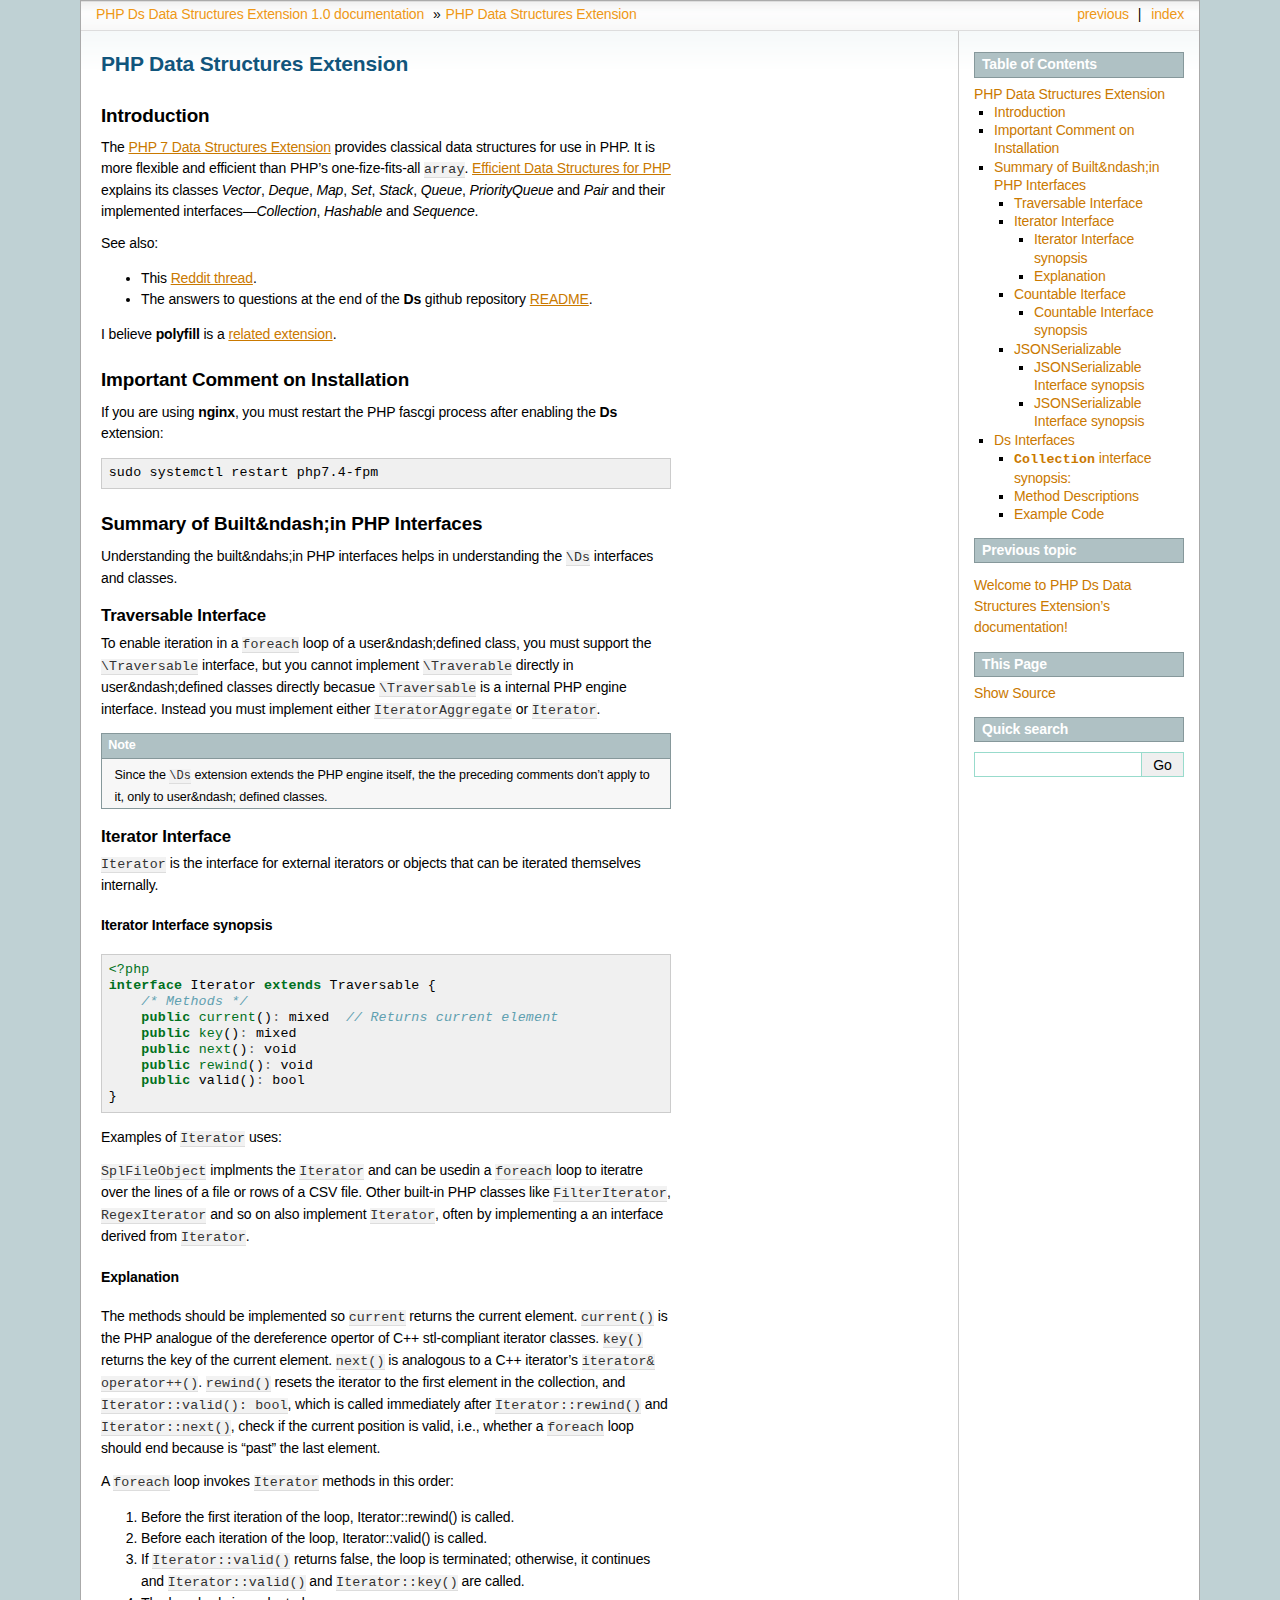
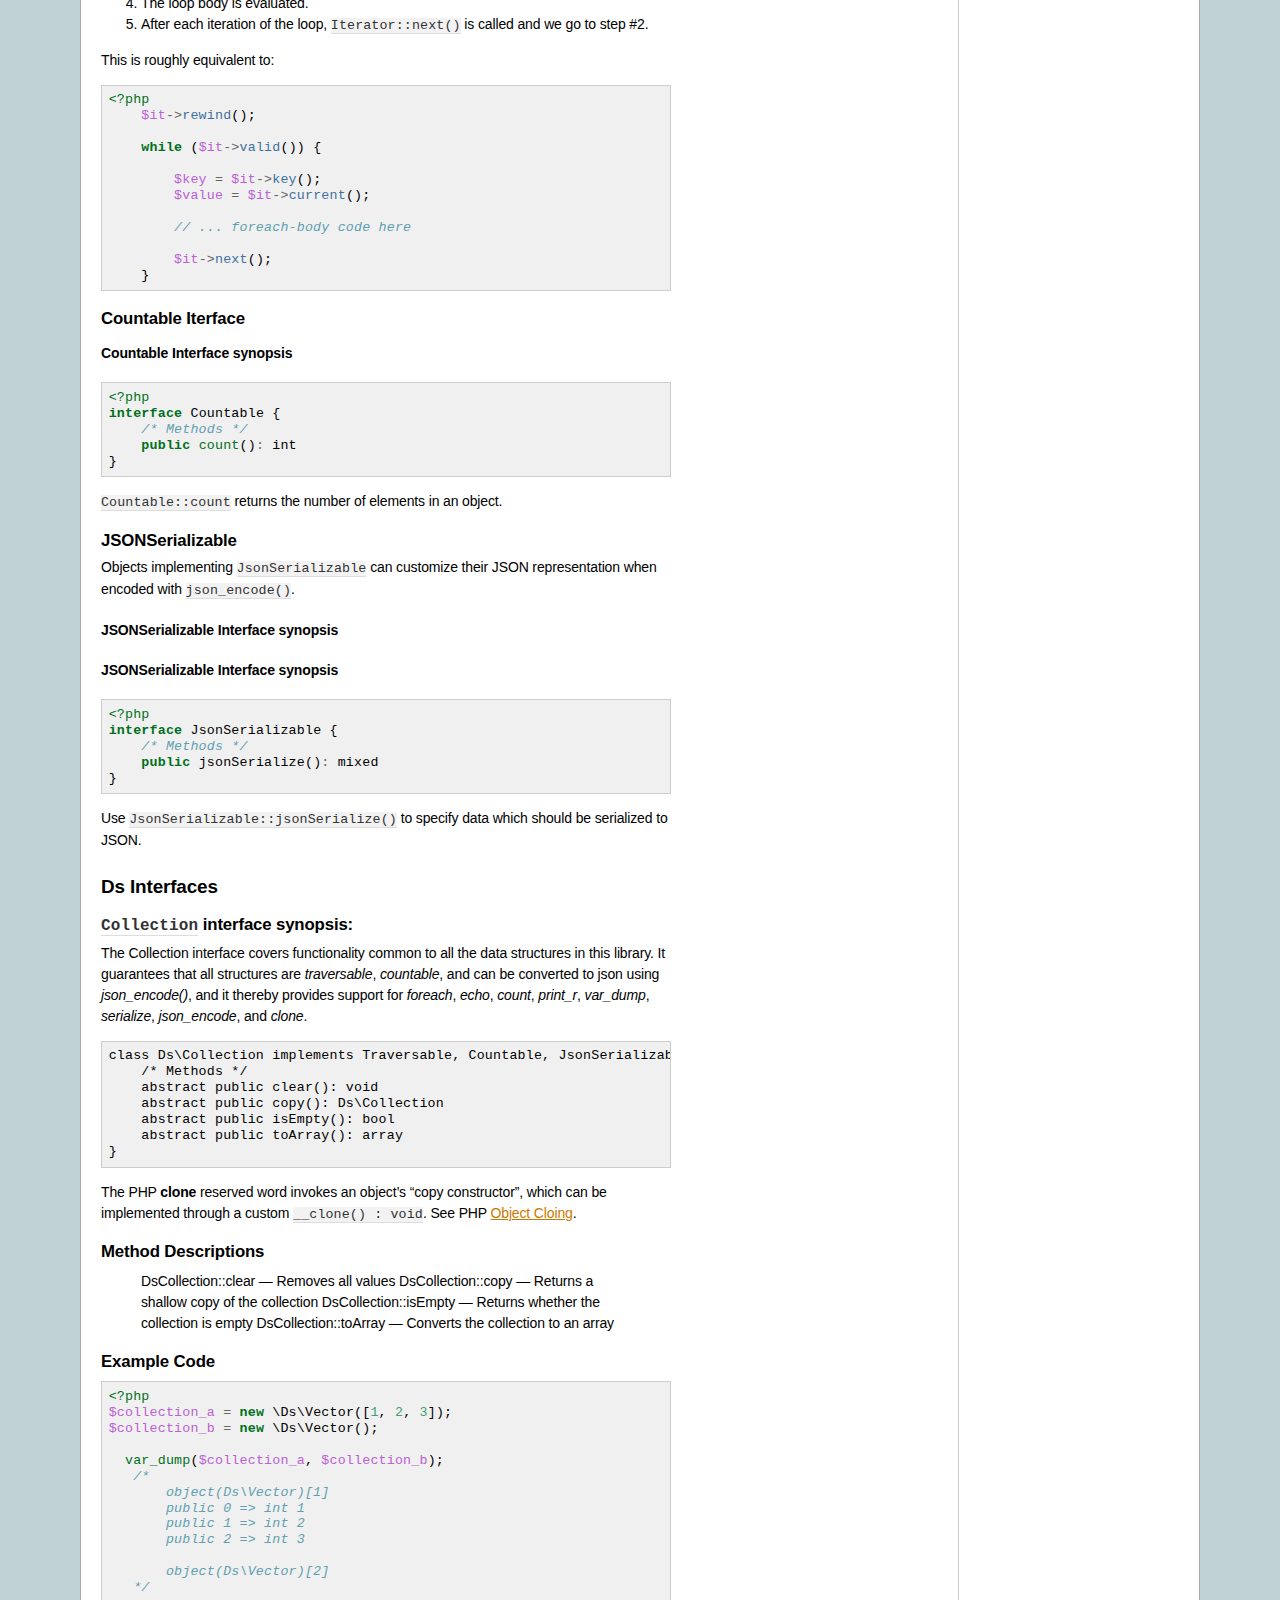
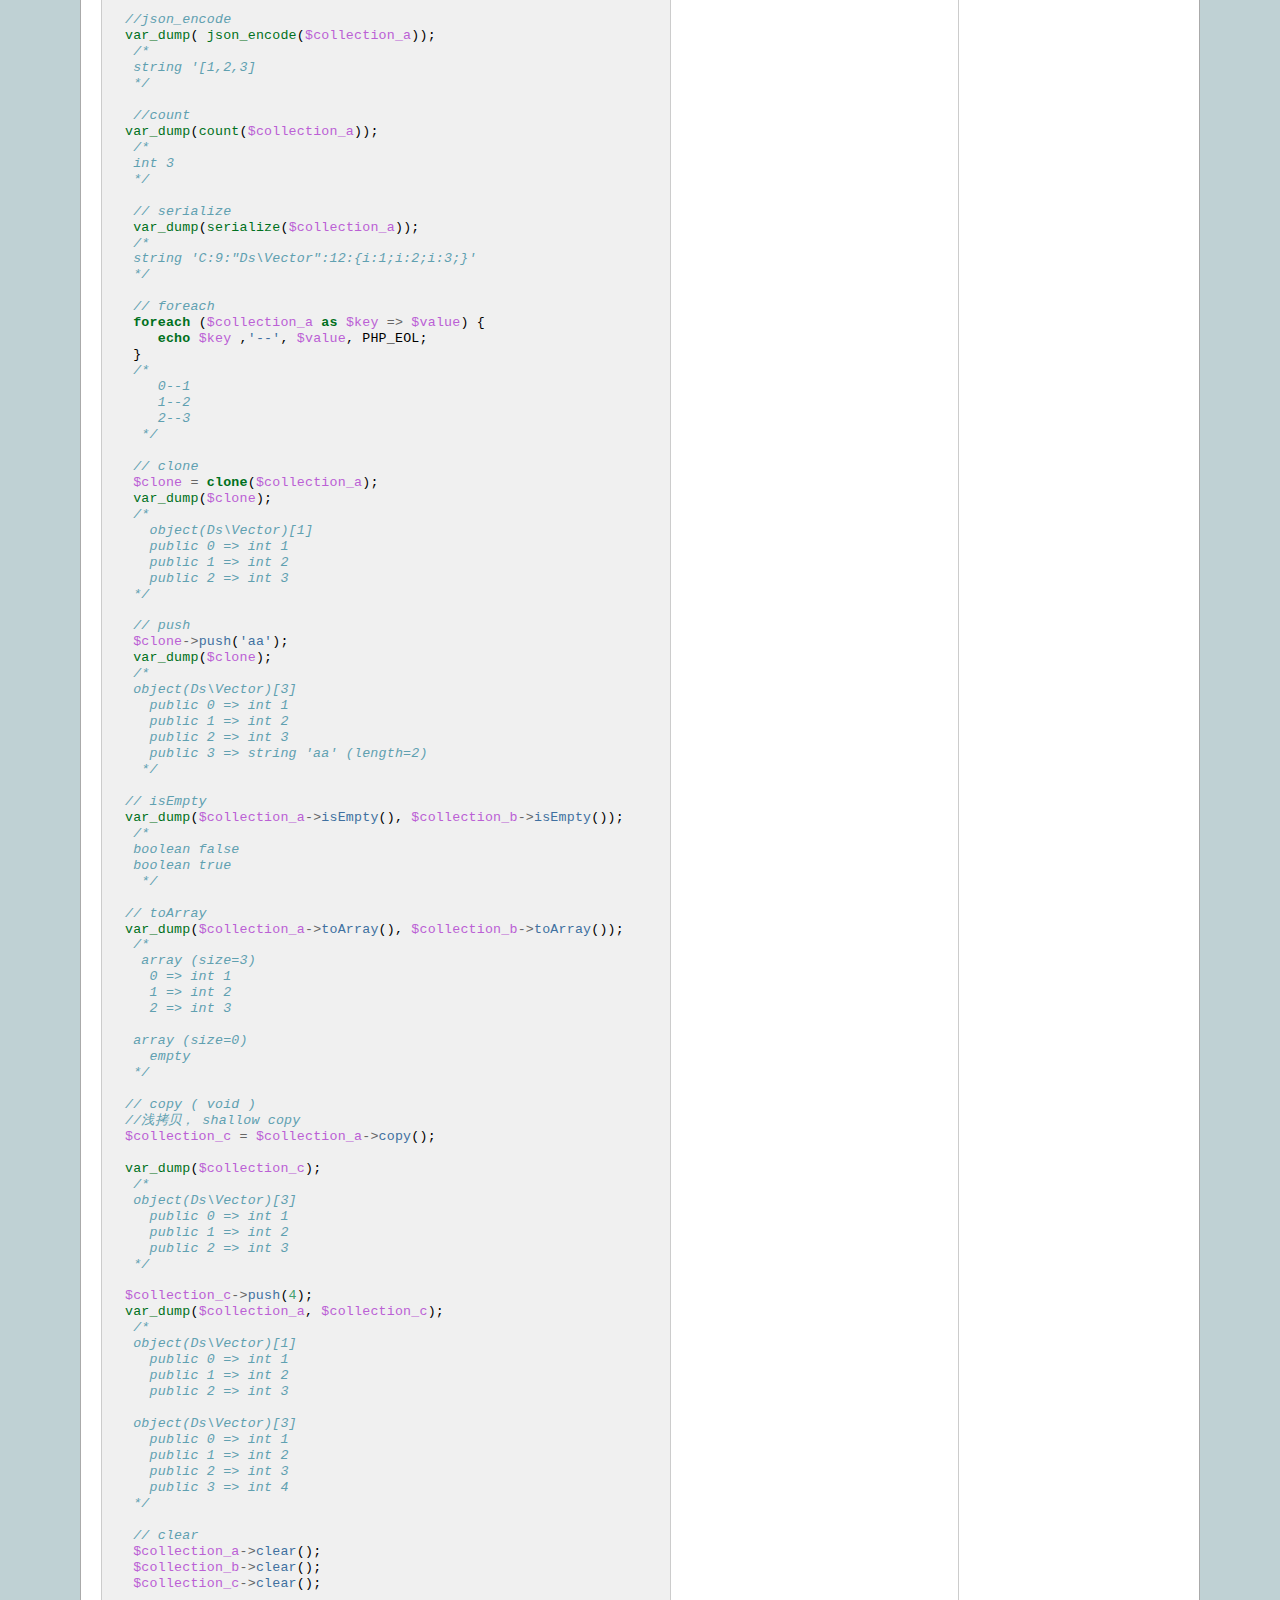
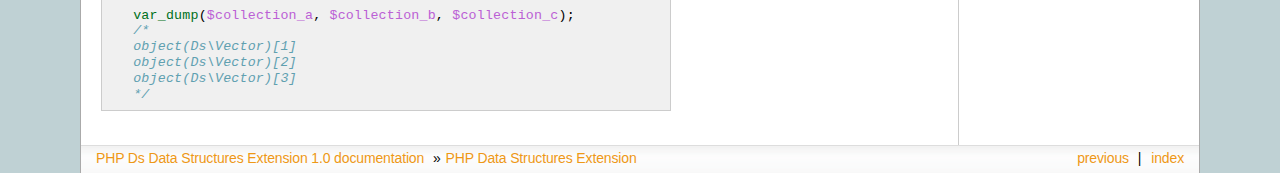
==== commit 964de9b1: "u" ====
--- a/_build/html/notes/ds.html
+++ b/_build/html/notes/ds.html
@@ -133,9 +133,9 @@
 </div>
 <div class="section" id="jsonserializable">
 <h3>JSONSerializable<a class="headerlink" href="#jsonserializable" title="Permalink to this headline">¶</a></h3>
+<p>Objects implementing <code class="docutils literal notranslate"><span class="pre">JsonSerializable</span></code> can customize their JSON representation when encoded with <code class="docutils literal notranslate"><span class="pre">json_encode()</span></code>.</p>
 <div class="section" id="jsonserializable-interface-synopsis">
 <h4>JSONSerializable Interface synopsis<a class="headerlink" href="#jsonserializable-interface-synopsis" title="Permalink to this headline">¶</a></h4>
-<p>Objects implementing <code class="docutils literal notranslate"><span class="pre">JsonSerializable</span></code> can customize their JSON representation when encoded with <code class="docutils literal notranslate"><span class="pre">json_encode()</span></code>.</p>
 </div>
 <div class="section" id="id1">
 <h4>JSONSerializable  Interface synopsis<a class="headerlink" href="#id1" title="Permalink to this headline">¶</a></h4>
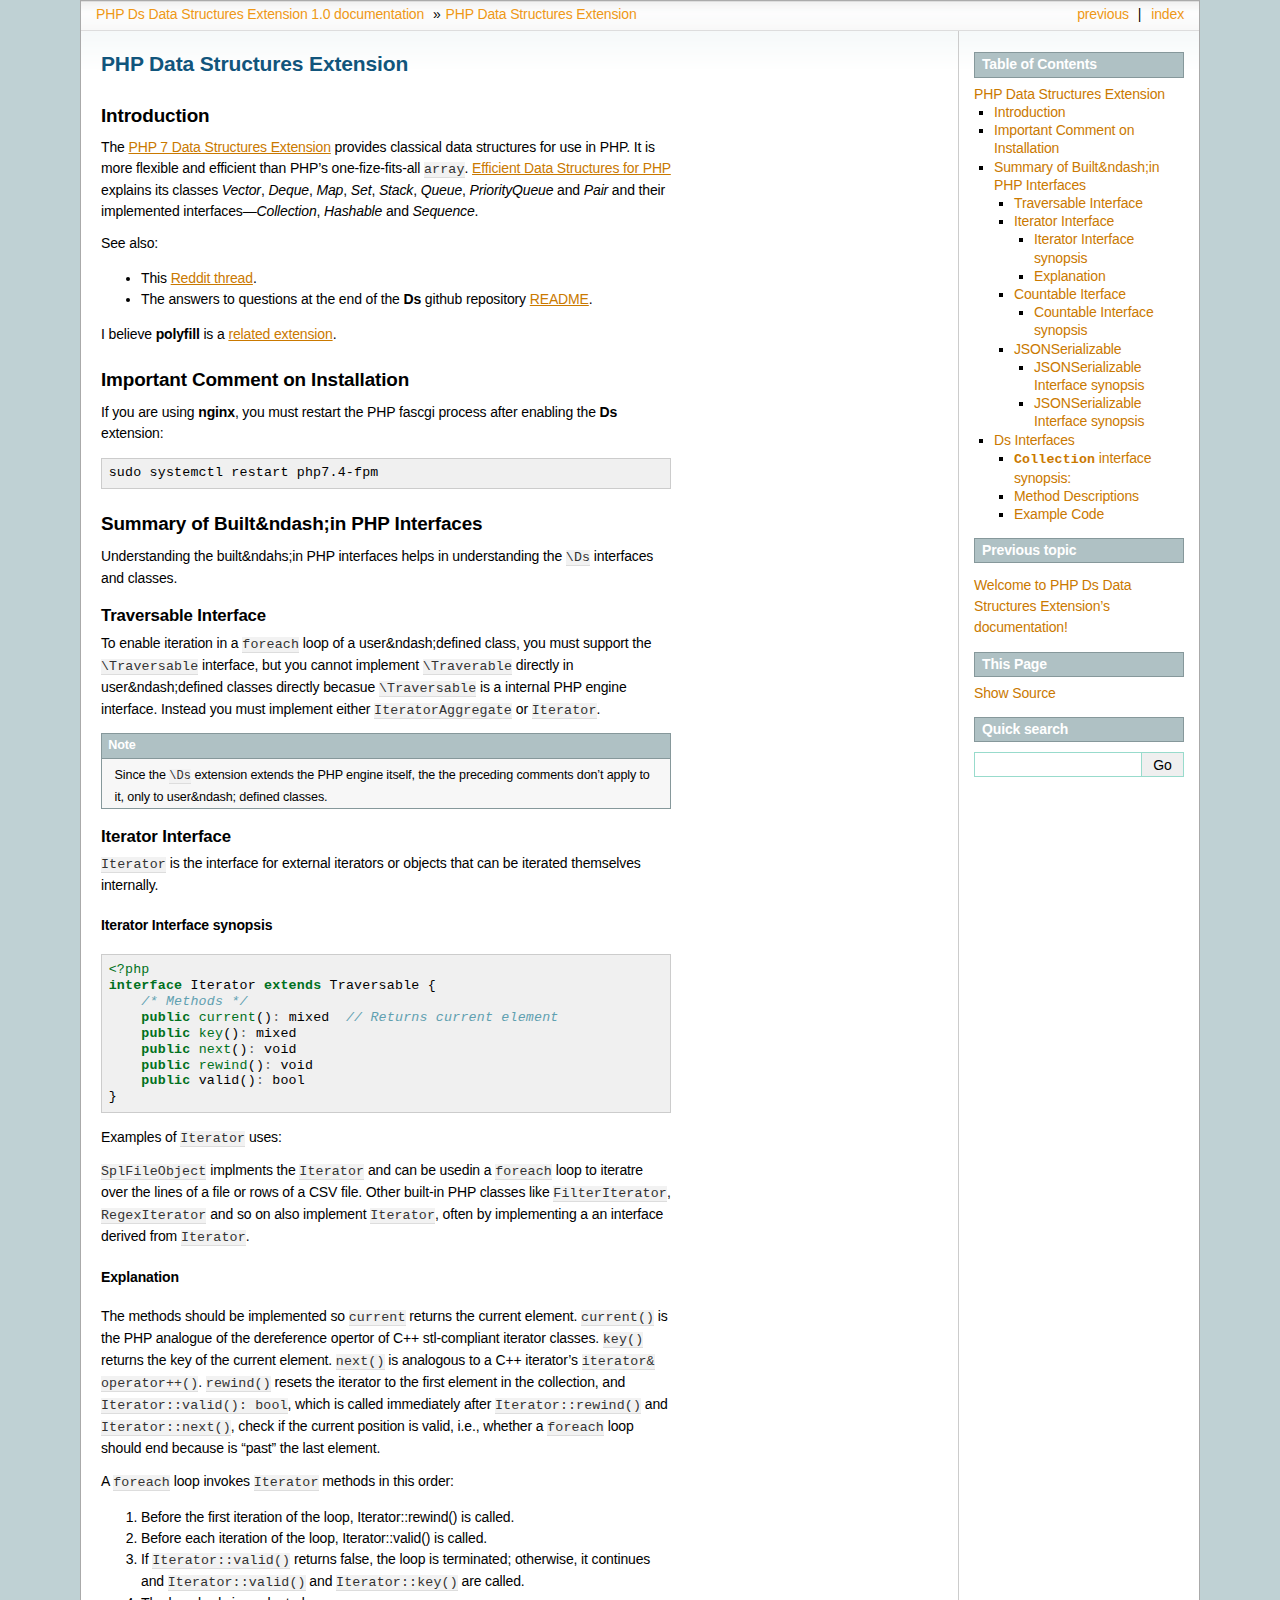
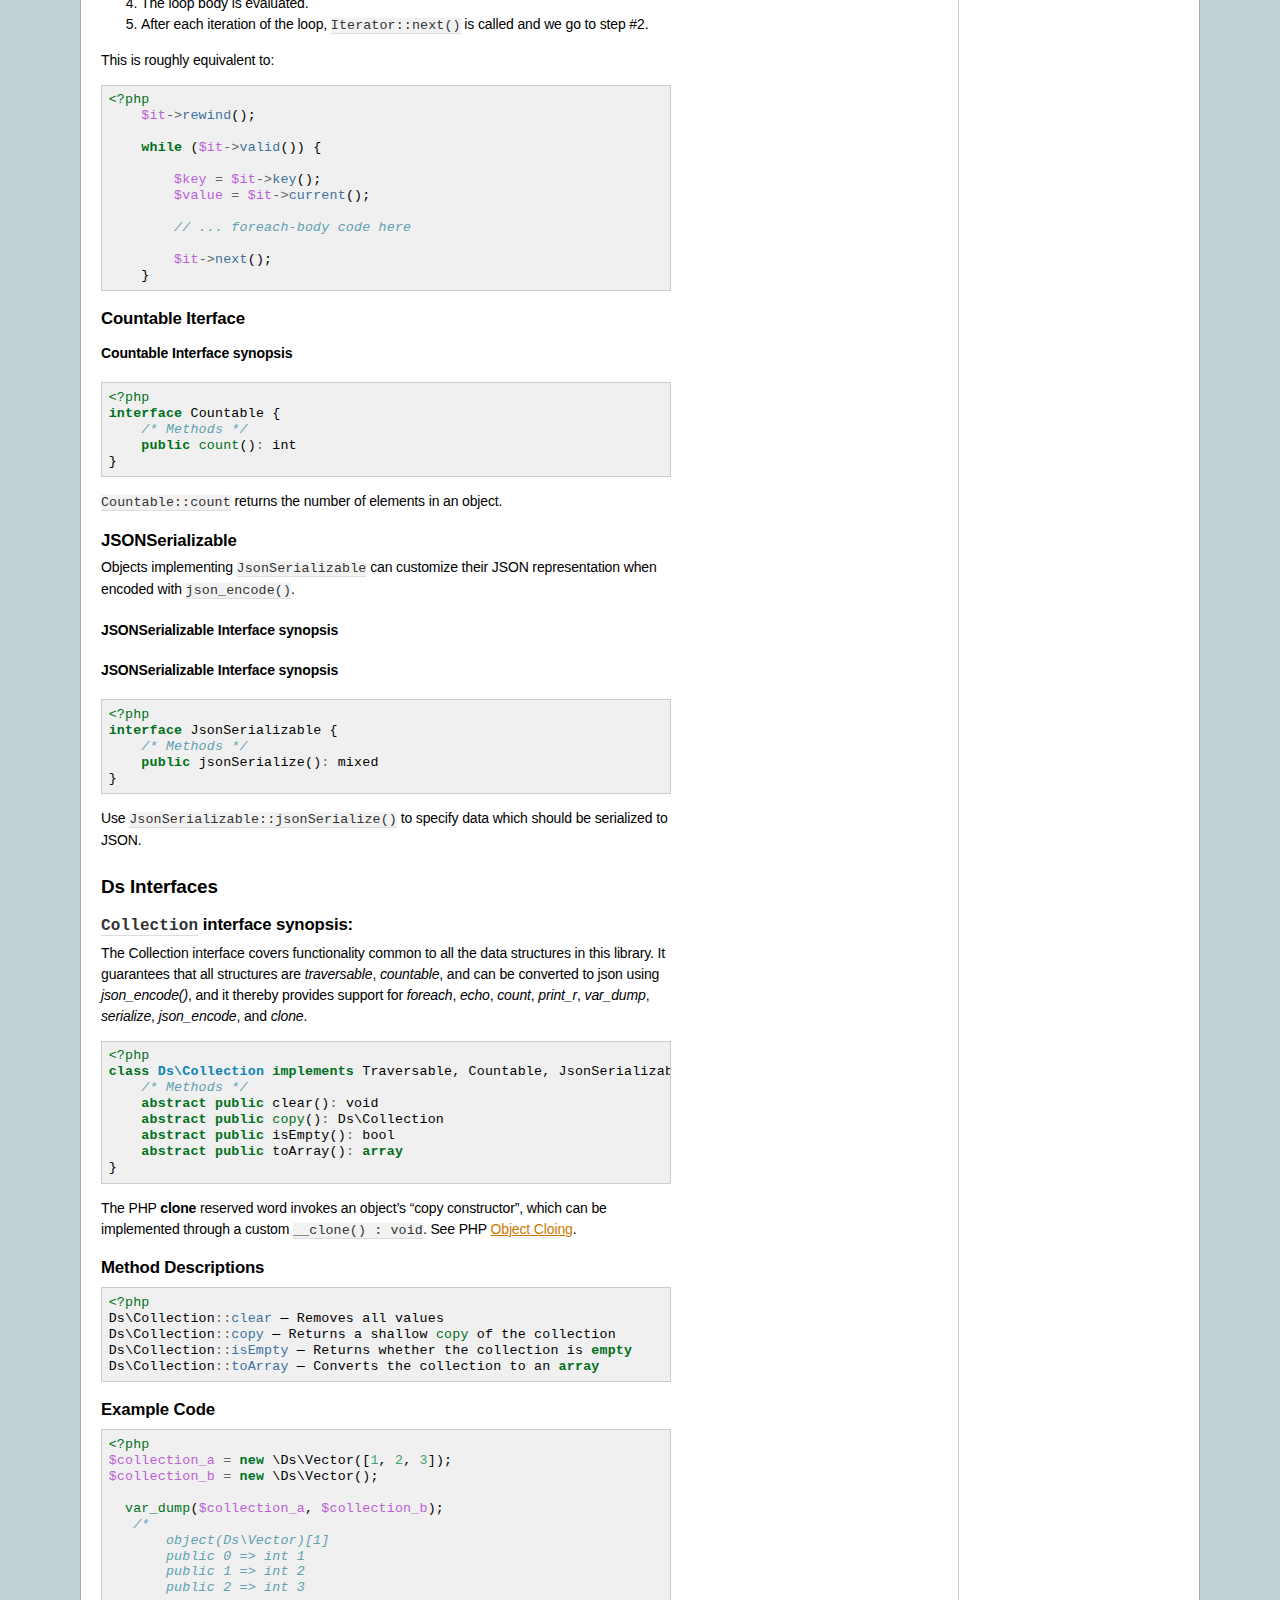
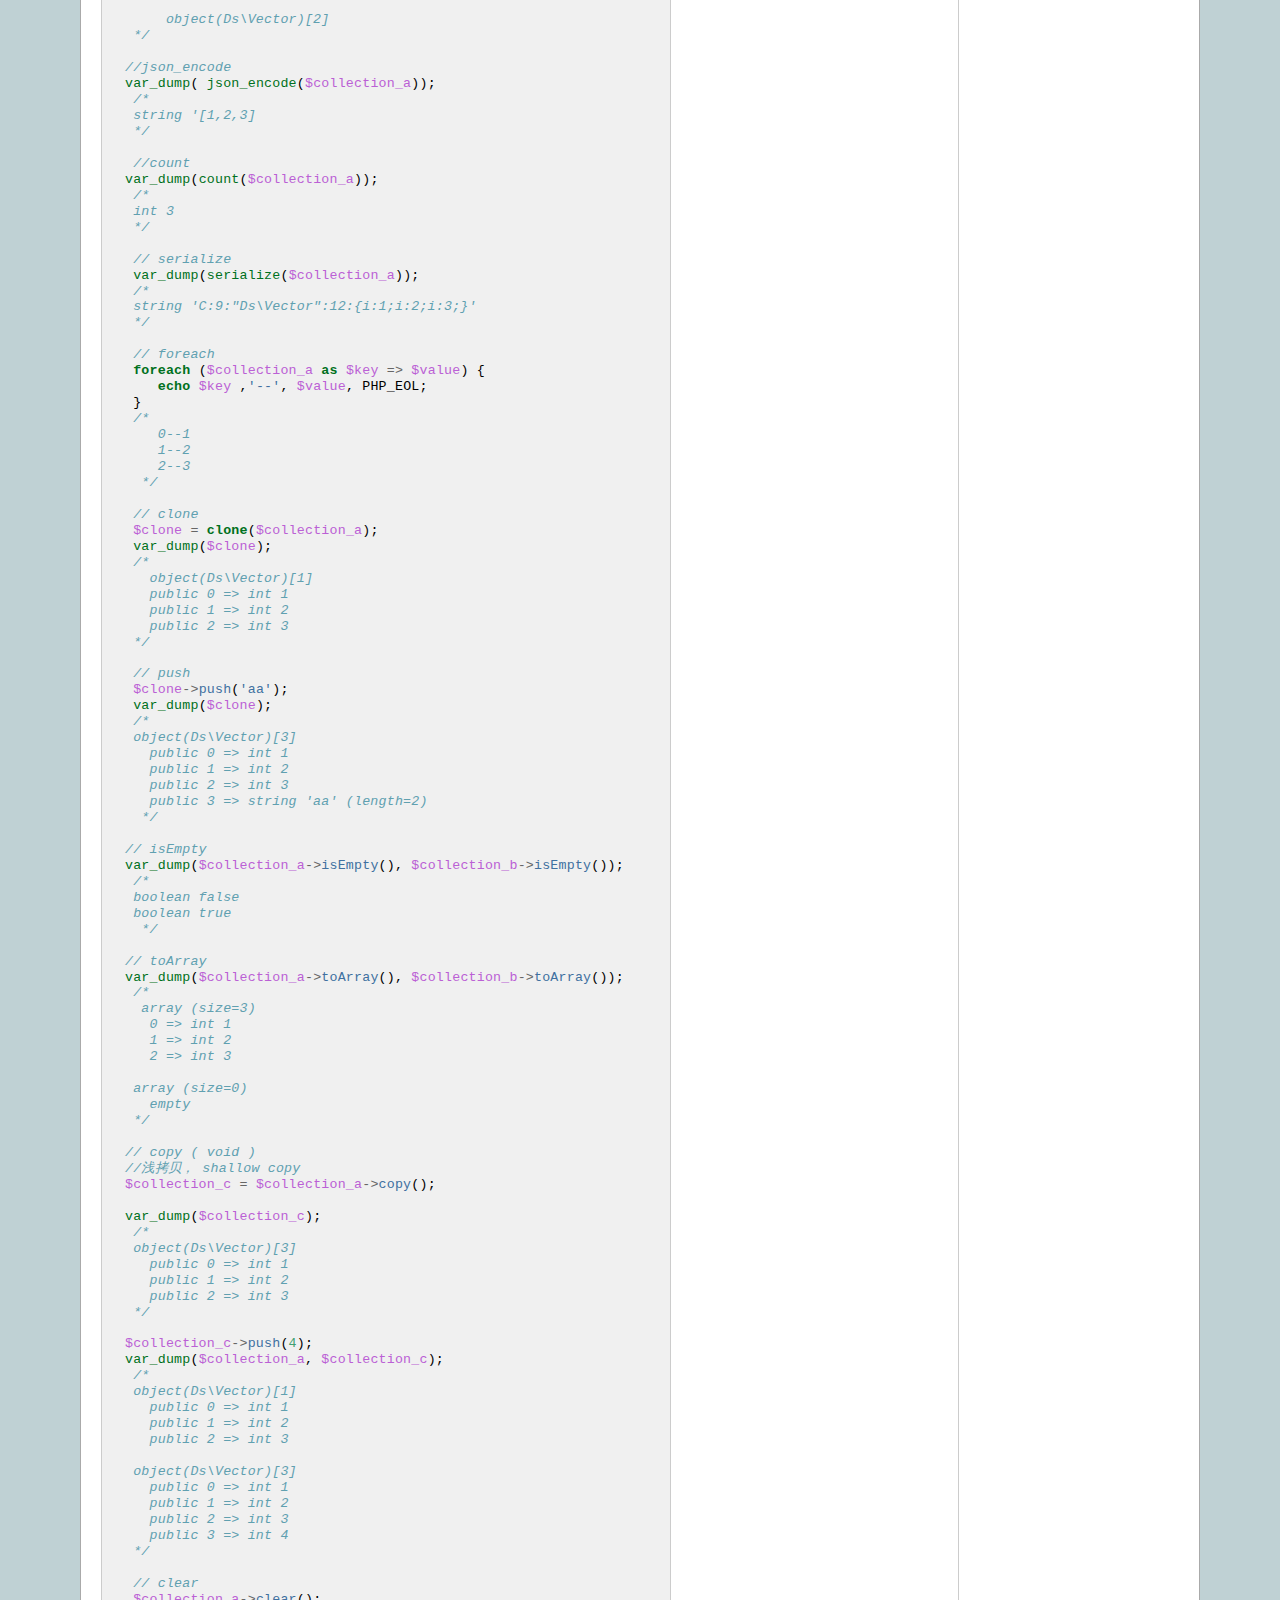
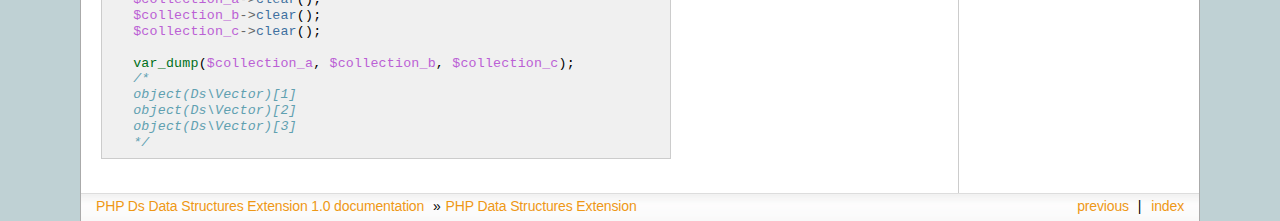
==== commit 474a199d: "u" ====
--- a/_build/html/notes/ds.html
+++ b/_build/html/notes/ds.html
@@ -156,25 +156,27 @@
 <h3><code class="docutils literal notranslate"><span class="pre">Collection</span></code> interface synopsis:<a class="headerlink" href="#collection-interface-synopsis" title="Permalink to this headline">¶</a></h3>
 <p>The Collection interface covers functionality common to all the data structures in this library. It guarantees that all structures are <em>traversable</em>, <em>countable</em>, and can be converted to json using <em>json_encode()</em>, and it thereby
 provides support for <em>foreach</em>, <em>echo</em>, <em>count</em>, <em>print_r</em>, <em>var_dump</em>, <em>serialize</em>, <em>json_encode</em>, and <em>clone</em>.</p>
-<div class="highlight-php notranslate"><div class="highlight"><pre><span></span><span class="x">class Ds\Collection implements Traversable, Countable, JsonSerializable {</span>
-<span class="x">    /* Methods */</span>
-<span class="x">    abstract public clear(): void</span>
-<span class="x">    abstract public copy(): Ds\Collection</span>
-<span class="x">    abstract public isEmpty(): bool</span>
-<span class="x">    abstract public toArray(): array</span>
-<span class="x">}</span>
+<div class="highlight-php notranslate"><div class="highlight"><pre><span></span><span class="cp">&lt;?php</span>
+<span class="k">class</span> <span class="nc">Ds\Collection</span> <span class="k">implements</span> <span class="nx">Traversable</span><span class="p">,</span> <span class="nx">Countable</span><span class="p">,</span> <span class="nx">JsonSerializable</span> <span class="p">{</span>
+    <span class="cm">/* Methods */</span>
+    <span class="k">abstract</span> <span class="k">public</span> <span class="nx">clear</span><span class="p">()</span><span class="o">:</span> <span class="nx">void</span>
+    <span class="k">abstract</span> <span class="k">public</span> <span class="nb">copy</span><span class="p">()</span><span class="o">:</span> <span class="nx">Ds\Collection</span>
+    <span class="k">abstract</span> <span class="k">public</span> <span class="nx">isEmpty</span><span class="p">()</span><span class="o">:</span> <span class="nx">bool</span>
+    <span class="k">abstract</span> <span class="k">public</span> <span class="nx">toArray</span><span class="p">()</span><span class="o">:</span> <span class="k">array</span>
+<span class="p">}</span>
 </pre></div>
 </div>
 <p>The PHP <strong>clone</strong> reserved word invokes an object’s “copy constructor”, which can be implemented through a custom <code class="docutils literal notranslate"><span class="pre">__clone()</span> <span class="pre">:</span> <span class="pre">void</span></code>. See PHP <a class="reference external" href="https://www.php.net/manual/en/language.oop5.cloning.php">Object Cloing</a>.</p>
 </div>
 <div class="section" id="method-descriptions">
 <h3>Method Descriptions<a class="headerlink" href="#method-descriptions" title="Permalink to this headline">¶</a></h3>
-<blockquote>
-<div><p>DsCollection::clear — Removes all values
-DsCollection::copy — Returns a shallow copy of the collection
-DsCollection::isEmpty — Returns whether the collection is empty
-DsCollection::toArray — Converts the collection to an array</p>
-</div></blockquote>
+<div class="highlight-php notranslate"><div class="highlight"><pre><span></span><span class="cp">&lt;?php</span>
+<span class="nx">Ds\Collection</span><span class="o">::</span><span class="na">clear</span> <span class="nx">—</span> <span class="nx">Removes</span> <span class="nx">all</span> <span class="nx">values</span>
+<span class="nx">Ds\Collection</span><span class="o">::</span><span class="na">copy</span> <span class="nx">—</span> <span class="nx">Returns</span> <span class="nx">a</span> <span class="nx">shallow</span> <span class="nb">copy</span> <span class="nx">of</span> <span class="nx">the</span> <span class="nx">collection</span>
+<span class="nx">Ds\Collection</span><span class="o">::</span><span class="na">isEmpty</span> <span class="nx">—</span> <span class="nx">Returns</span> <span class="nx">whether</span> <span class="nx">the</span> <span class="nx">collection</span> <span class="nx">is</span> <span class="k">empty</span>
+<span class="nx">Ds\Collection</span><span class="o">::</span><span class="na">toArray</span> <span class="nx">—</span> <span class="nx">Converts</span> <span class="nx">the</span> <span class="nx">collection</span> <span class="nx">to</span> <span class="nx">an</span> <span class="k">array</span>
+</pre></div>
+</div>
 </div>
 <div class="section" id="example-code">
 <h3>Example Code<a class="headerlink" href="#example-code" title="Permalink to this headline">¶</a></h3>
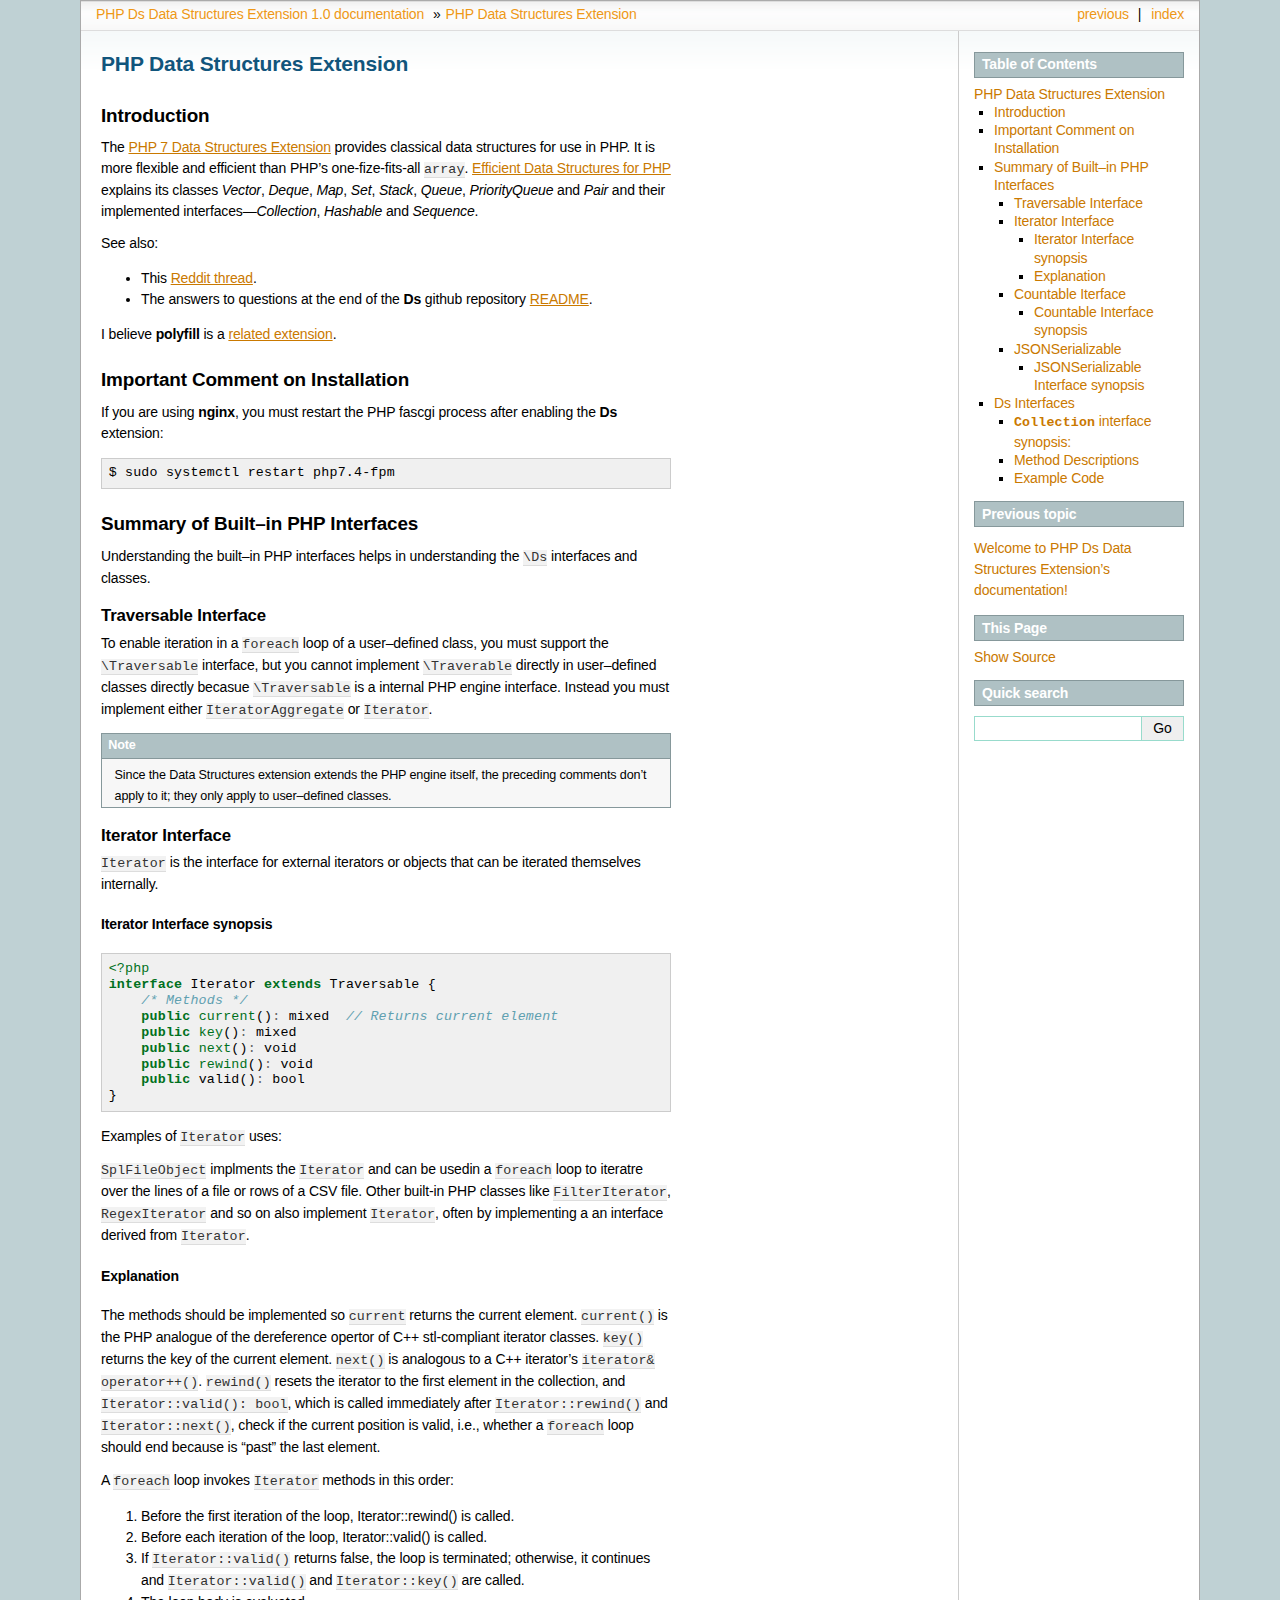
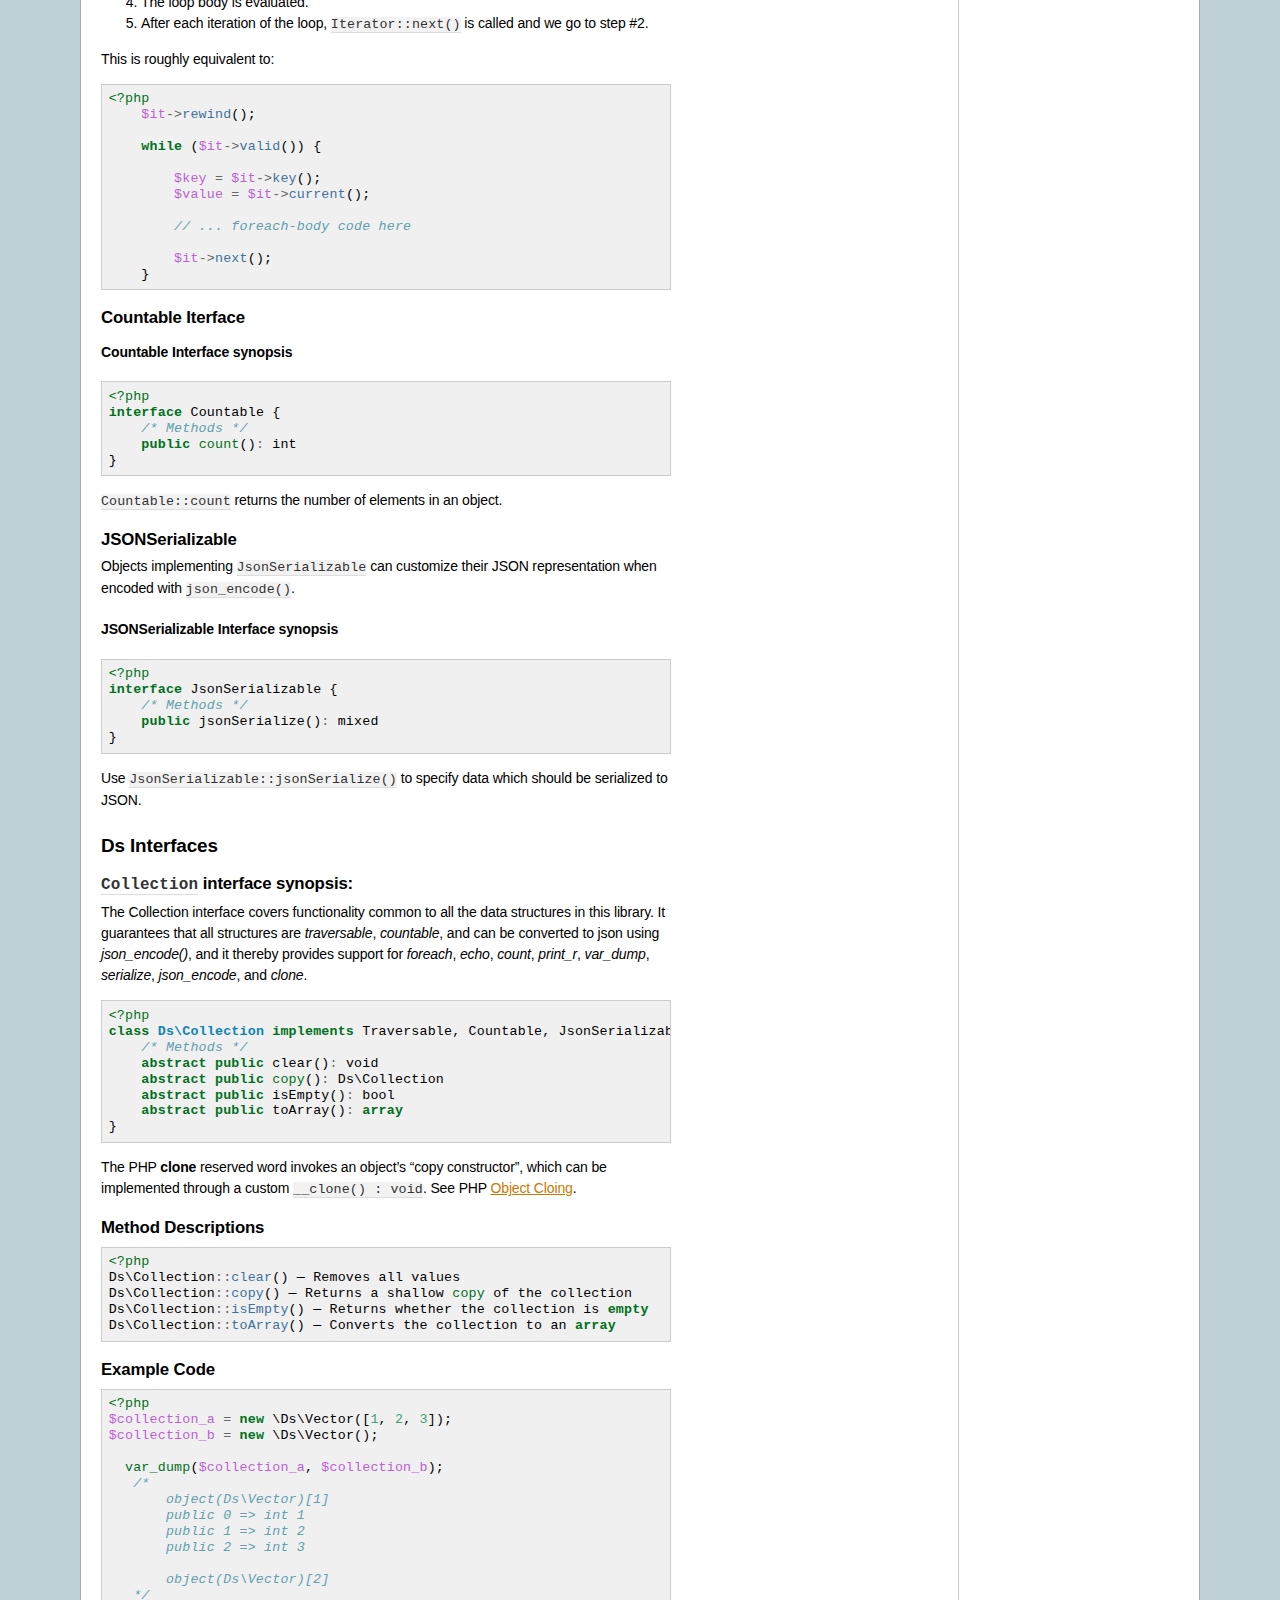
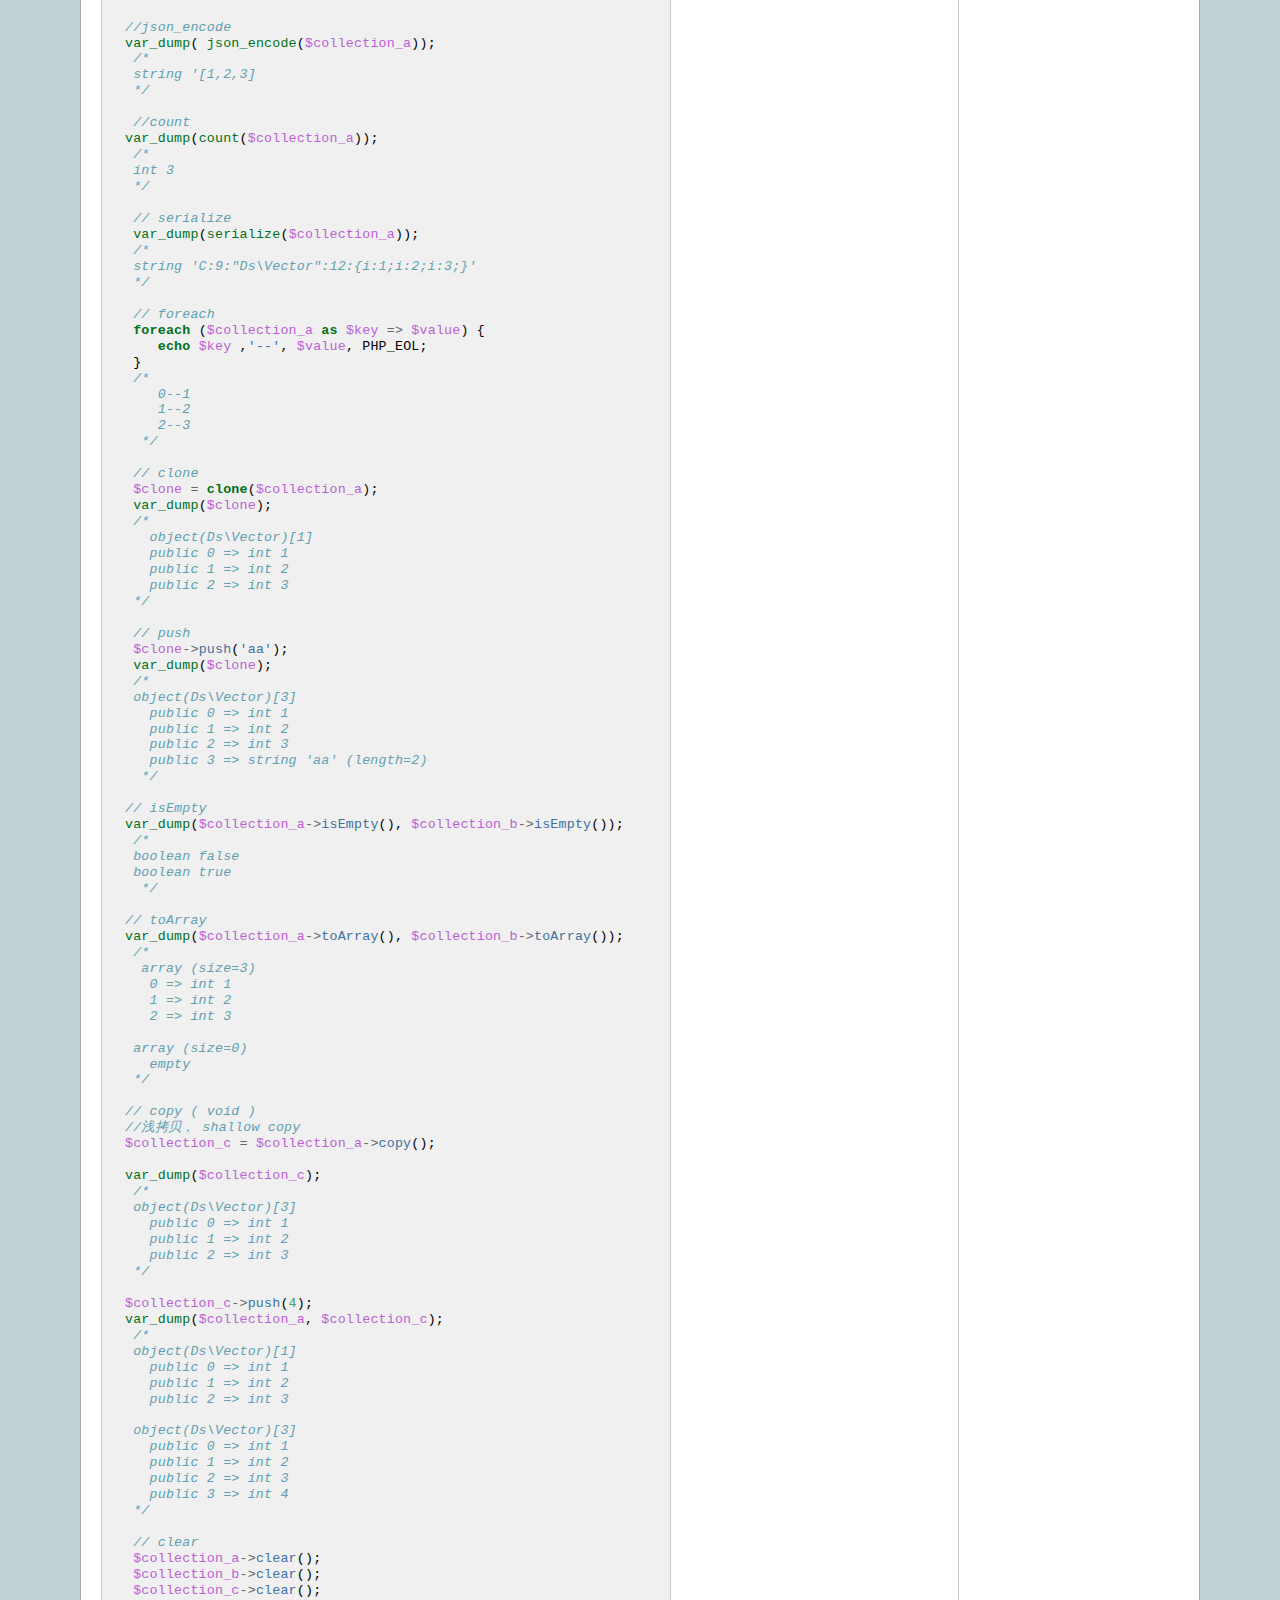
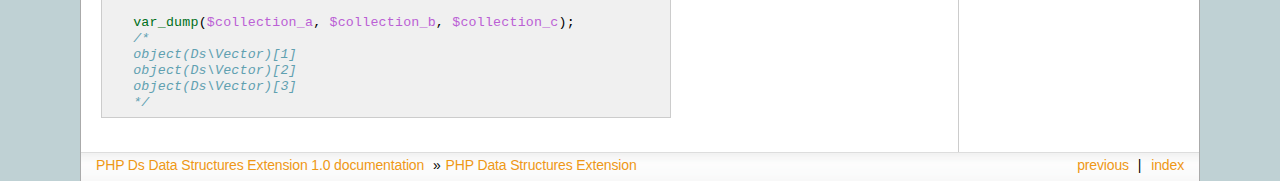
==== commit 2e7c5760: "u" ====
--- a/_build/html/notes/ds.html
+++ b/_build/html/notes/ds.html
@@ -51,20 +51,20 @@
 <div class="section" id="important-comment-on-installation">
 <h2>Important Comment on Installation<a class="headerlink" href="#important-comment-on-installation" title="Permalink to this headline">¶</a></h2>
 <p>If you are using <strong>nginx</strong>, you must restart the PHP fascgi process after enabling the <strong>Ds</strong> extension:</p>
-<div class="highlight-bash notranslate"><div class="highlight"><pre><span></span>sudo systemctl restart php7.4-fpm
-</pre></div>
-</div>
-</div>
-<div class="section" id="summary-of-built-ndash-in-php-interfaces">
-<h2>Summary of Built&amp;ndash;in PHP Interfaces<a class="headerlink" href="#summary-of-built-ndash-in-php-interfaces" title="Permalink to this headline">¶</a></h2>
-<p>Understanding the built&amp;ndahs;in PHP interfaces helps in understanding the <code class="docutils literal notranslate"><span class="pre">\Ds</span></code> interfaces and classes.</p>
+<div class="highlight-bash notranslate"><div class="highlight"><pre><span></span>$ sudo systemctl restart php7.4-fpm
+</pre></div>
+</div>
+</div>
+<div class="section" id="summary-of-builtndashin-php-interfaces">
+<h2>Summary of Built–in PHP Interfaces<a class="headerlink" href="#summary-of-builtndashin-php-interfaces" title="Permalink to this headline">¶</a></h2>
+<p>Understanding the built–in PHP interfaces helps in understanding the <code class="docutils literal notranslate"><span class="pre">\Ds</span></code> interfaces and classes.</p>
 <div class="section" id="traversable-interface">
 <h3>Traversable Interface<a class="headerlink" href="#traversable-interface" title="Permalink to this headline">¶</a></h3>
-<p>To enable iteration in a <code class="docutils literal notranslate"><span class="pre">foreach</span></code> loop of a user&amp;ndash;defined class, you must support the <code class="docutils literal notranslate"><span class="pre">\Traversable</span></code> interface, but you cannot implement <code class="docutils literal notranslate"><span class="pre">\Traverable</span></code> directly in user&amp;ndash;defined classes directly becasue <code class="docutils literal notranslate"><span class="pre">\Traversable</span></code> is a internal PHP
+<p>To enable iteration in a <code class="docutils literal notranslate"><span class="pre">foreach</span></code> loop of a user–defined class, you must support the <code class="docutils literal notranslate"><span class="pre">\Traversable</span></code> interface, but you cannot implement <code class="docutils literal notranslate"><span class="pre">\Traverable</span></code> directly in user–defined classes directly becasue <code class="docutils literal notranslate"><span class="pre">\Traversable</span></code> is a internal PHP
 engine interface. Instead you must implement either <code class="docutils literal notranslate"><span class="pre">IteratorAggregate</span></code> or <code class="docutils literal notranslate"><span class="pre">Iterator</span></code>.</p>
 <div class="admonition note">
 <p class="admonition-title">Note</p>
-<p>Since the <code class="docutils literal notranslate"><span class="pre">\Ds</span></code> extension extends the PHP engine itself, the the preceding comments don’t apply to it, only to user&amp;ndash; defined classes.</p>
+<p>Since the Data Structures extension extends the PHP engine itself, the preceding comments don’t apply to it; they only apply to user–defined classes.</p>
 </div>
 </div>
 <div class="section" id="iterator-interface">
@@ -135,10 +135,7 @@
 <h3>JSONSerializable<a class="headerlink" href="#jsonserializable" title="Permalink to this headline">¶</a></h3>
 <p>Objects implementing <code class="docutils literal notranslate"><span class="pre">JsonSerializable</span></code> can customize their JSON representation when encoded with <code class="docutils literal notranslate"><span class="pre">json_encode()</span></code>.</p>
 <div class="section" id="jsonserializable-interface-synopsis">
-<h4>JSONSerializable Interface synopsis<a class="headerlink" href="#jsonserializable-interface-synopsis" title="Permalink to this headline">¶</a></h4>
-</div>
-<div class="section" id="id1">
-<h4>JSONSerializable  Interface synopsis<a class="headerlink" href="#id1" title="Permalink to this headline">¶</a></h4>
+<h4>JSONSerializable  Interface synopsis<a class="headerlink" href="#jsonserializable-interface-synopsis" title="Permalink to this headline">¶</a></h4>
 <div class="highlight-php notranslate"><div class="highlight"><pre><span></span><span class="cp">&lt;?php</span>
 <span class="k">interface</span> <span class="nx">JsonSerializable</span> <span class="p">{</span>
     <span class="cm">/* Methods */</span>
@@ -171,10 +168,10 @@
 <div class="section" id="method-descriptions">
 <h3>Method Descriptions<a class="headerlink" href="#method-descriptions" title="Permalink to this headline">¶</a></h3>
 <div class="highlight-php notranslate"><div class="highlight"><pre><span></span><span class="cp">&lt;?php</span>
-<span class="nx">Ds\Collection</span><span class="o">::</span><span class="na">clear</span> <span class="nx">—</span> <span class="nx">Removes</span> <span class="nx">all</span> <span class="nx">values</span>
-<span class="nx">Ds\Collection</span><span class="o">::</span><span class="na">copy</span> <span class="nx">—</span> <span class="nx">Returns</span> <span class="nx">a</span> <span class="nx">shallow</span> <span class="nb">copy</span> <span class="nx">of</span> <span class="nx">the</span> <span class="nx">collection</span>
-<span class="nx">Ds\Collection</span><span class="o">::</span><span class="na">isEmpty</span> <span class="nx">—</span> <span class="nx">Returns</span> <span class="nx">whether</span> <span class="nx">the</span> <span class="nx">collection</span> <span class="nx">is</span> <span class="k">empty</span>
-<span class="nx">Ds\Collection</span><span class="o">::</span><span class="na">toArray</span> <span class="nx">—</span> <span class="nx">Converts</span> <span class="nx">the</span> <span class="nx">collection</span> <span class="nx">to</span> <span class="nx">an</span> <span class="k">array</span>
+<span class="nx">Ds\Collection</span><span class="o">::</span><span class="na">clear</span><span class="p">()</span> <span class="nx">—</span> <span class="nx">Removes</span> <span class="nx">all</span> <span class="nx">values</span>
+<span class="nx">Ds\Collection</span><span class="o">::</span><span class="na">copy</span><span class="p">()</span> <span class="nx">—</span> <span class="nx">Returns</span> <span class="nx">a</span> <span class="nx">shallow</span> <span class="nb">copy</span> <span class="nx">of</span> <span class="nx">the</span> <span class="nx">collection</span>
+<span class="nx">Ds\Collection</span><span class="o">::</span><span class="na">isEmpty</span><span class="p">()</span> <span class="nx">—</span> <span class="nx">Returns</span> <span class="nx">whether</span> <span class="nx">the</span> <span class="nx">collection</span> <span class="nx">is</span> <span class="k">empty</span>
+<span class="nx">Ds\Collection</span><span class="o">::</span><span class="na">toArray</span><span class="p">()</span> <span class="nx">—</span> <span class="nx">Converts</span> <span class="nx">the</span> <span class="nx">collection</span> <span class="nx">to</span> <span class="nx">an</span> <span class="k">array</span>
 </pre></div>
 </div>
 </div>
@@ -318,7 +315,7 @@
 <li><a class="reference internal" href="#">PHP Data Structures Extension</a><ul>
 <li><a class="reference internal" href="#introduction">Introduction</a></li>
 <li><a class="reference internal" href="#important-comment-on-installation">Important Comment on Installation</a></li>
-<li><a class="reference internal" href="#summary-of-built-ndash-in-php-interfaces">Summary of Built&amp;ndash;in PHP Interfaces</a><ul>
+<li><a class="reference internal" href="#summary-of-builtndashin-php-interfaces">Summary of Built–in PHP Interfaces</a><ul>
 <li><a class="reference internal" href="#traversable-interface">Traversable Interface</a></li>
 <li><a class="reference internal" href="#iterator-interface">Iterator Interface</a><ul>
 <li><a class="reference internal" href="#iterator-interface-synopsis">Iterator Interface synopsis</a></li>
@@ -330,8 +327,7 @@
 </ul>
 </li>
 <li><a class="reference internal" href="#jsonserializable">JSONSerializable</a><ul>
-<li><a class="reference internal" href="#jsonserializable-interface-synopsis">JSONSerializable Interface synopsis</a></li>
-<li><a class="reference internal" href="#id1">JSONSerializable  Interface synopsis</a></li>
+<li><a class="reference internal" href="#jsonserializable-interface-synopsis">JSONSerializable  Interface synopsis</a></li>
 </ul>
 </li>
 </ul>
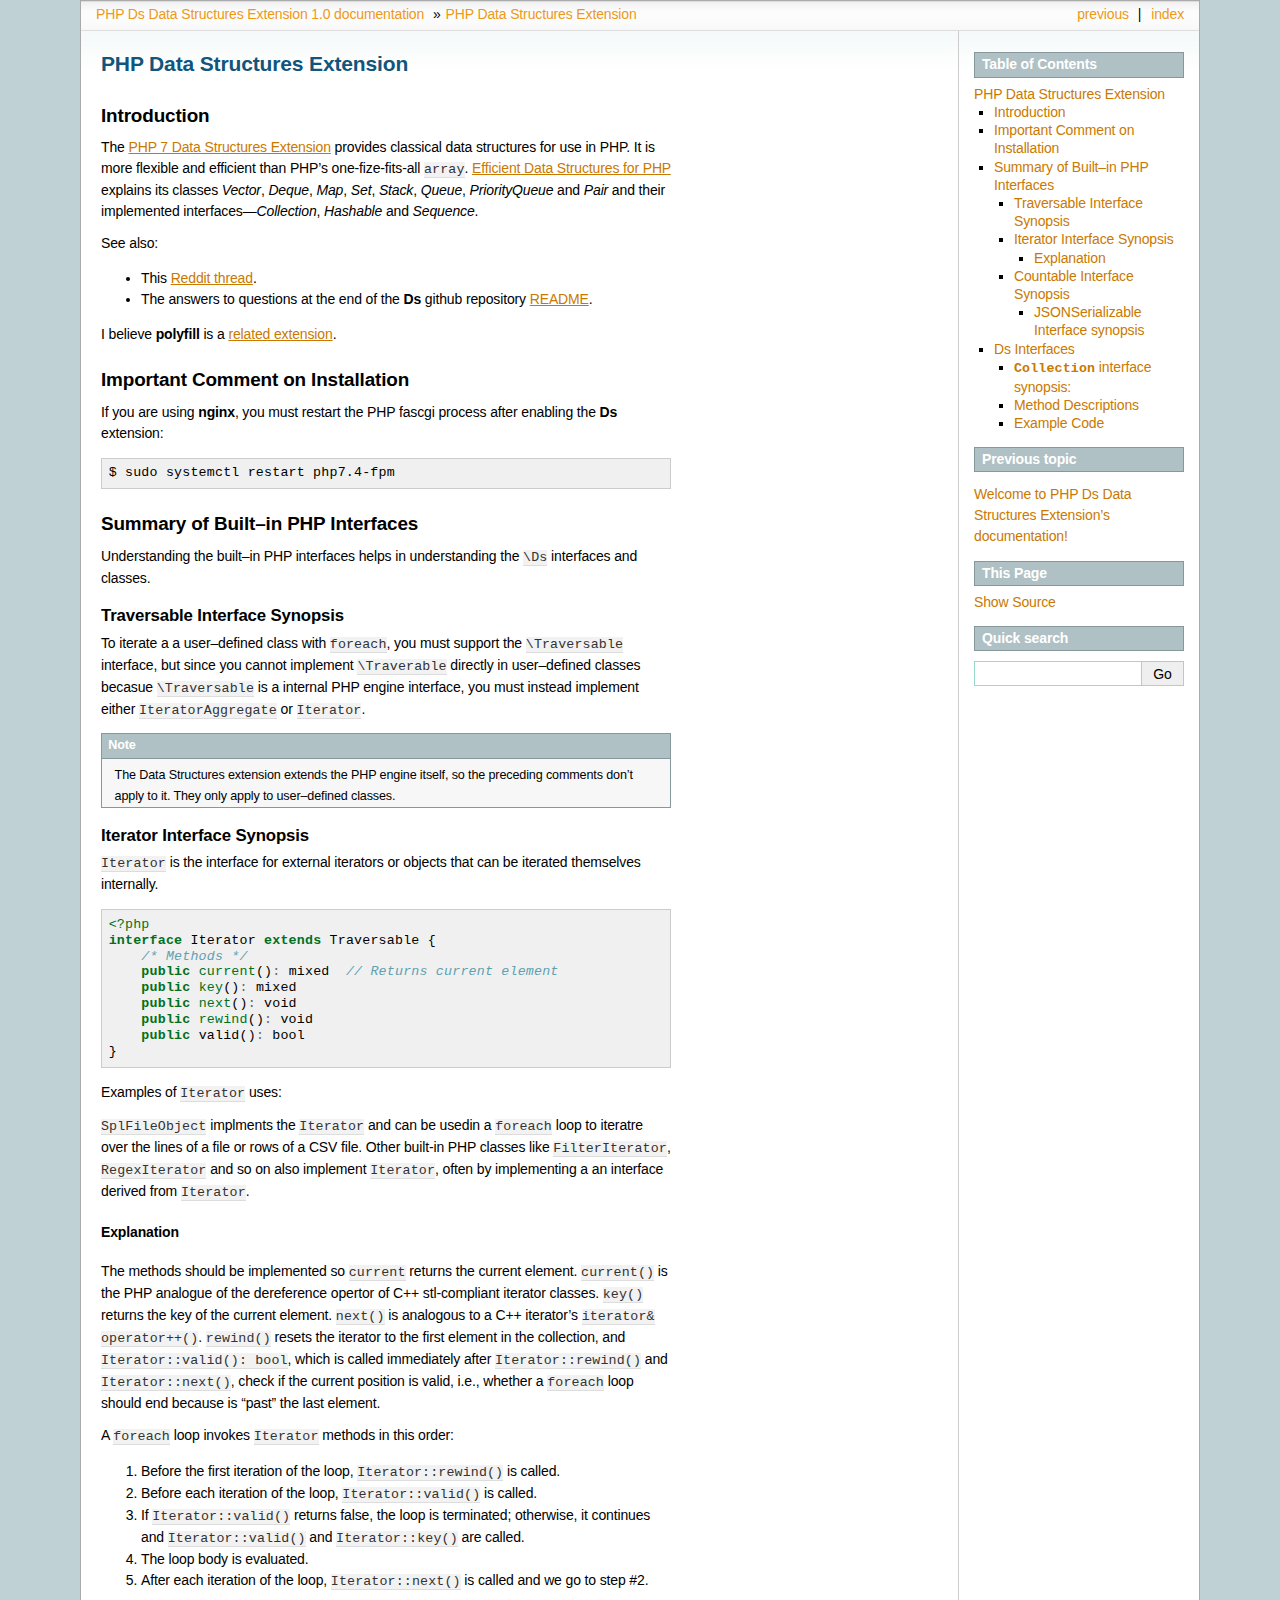
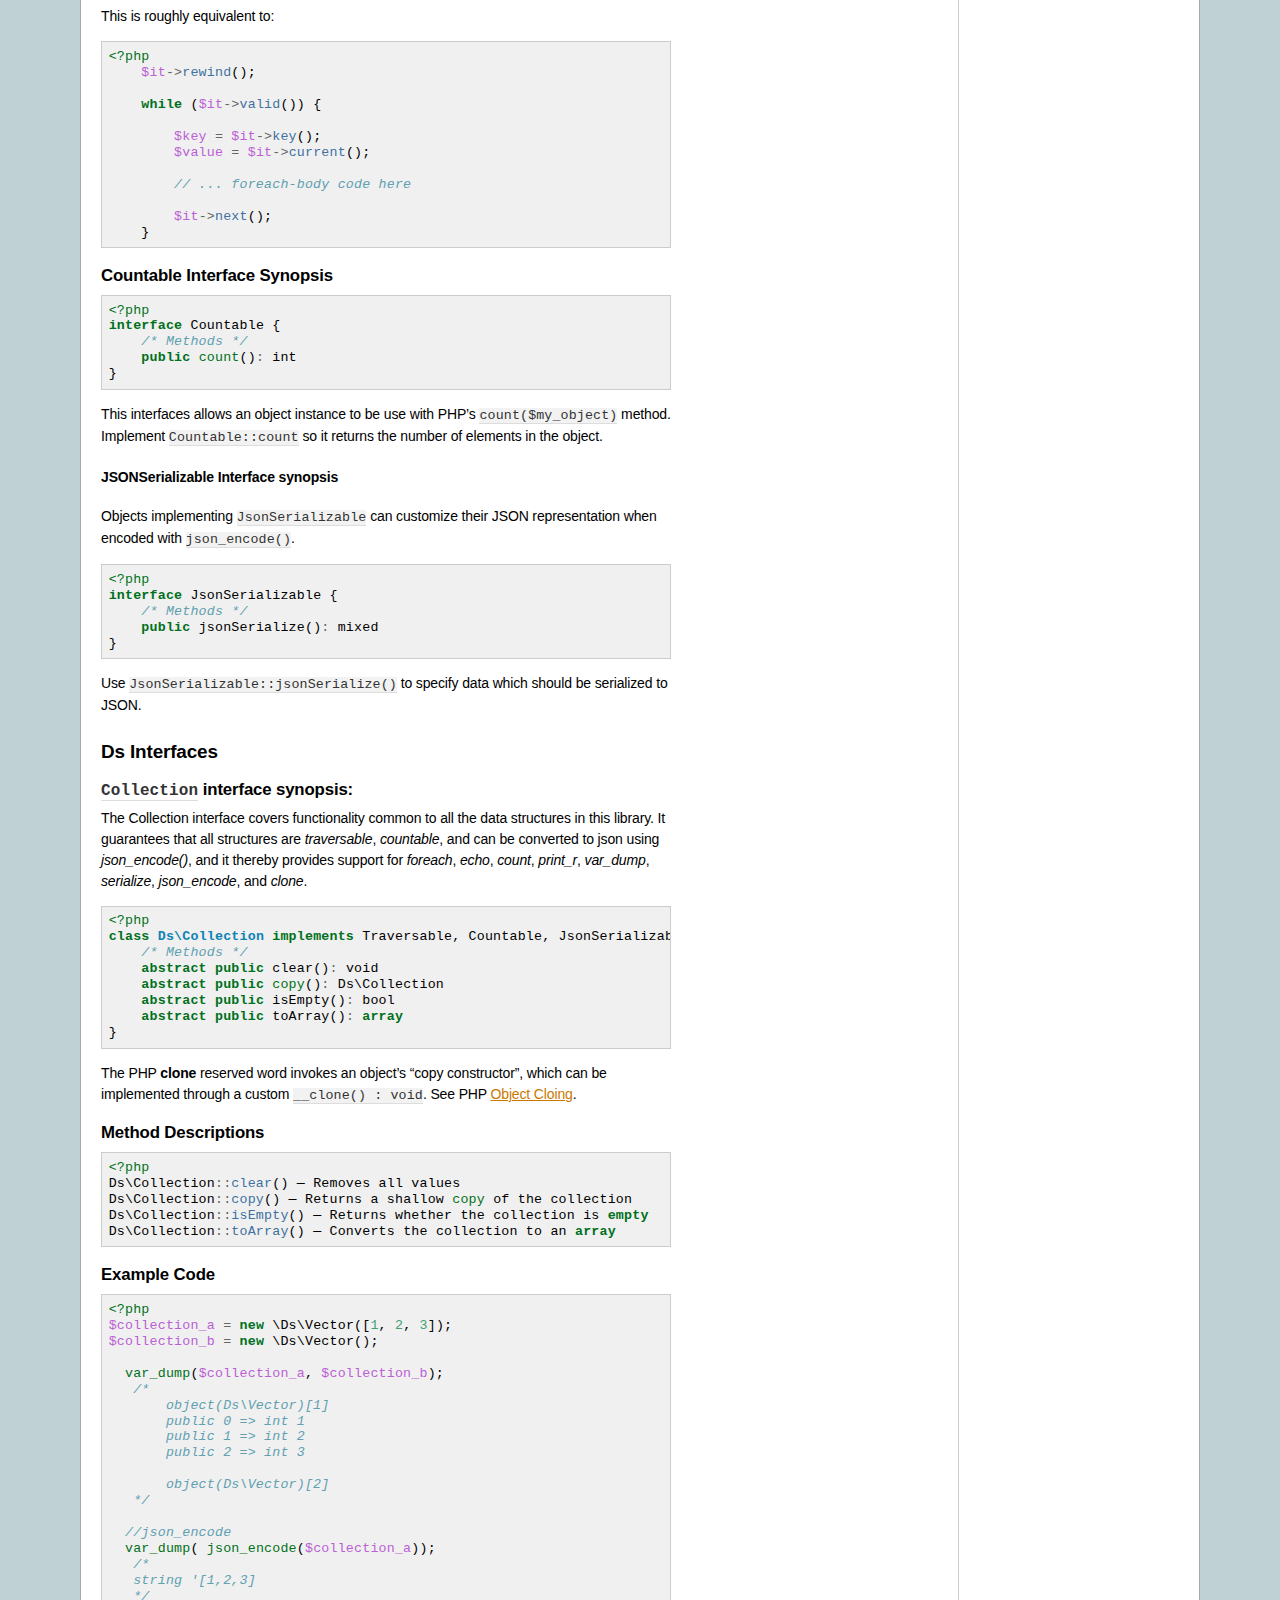
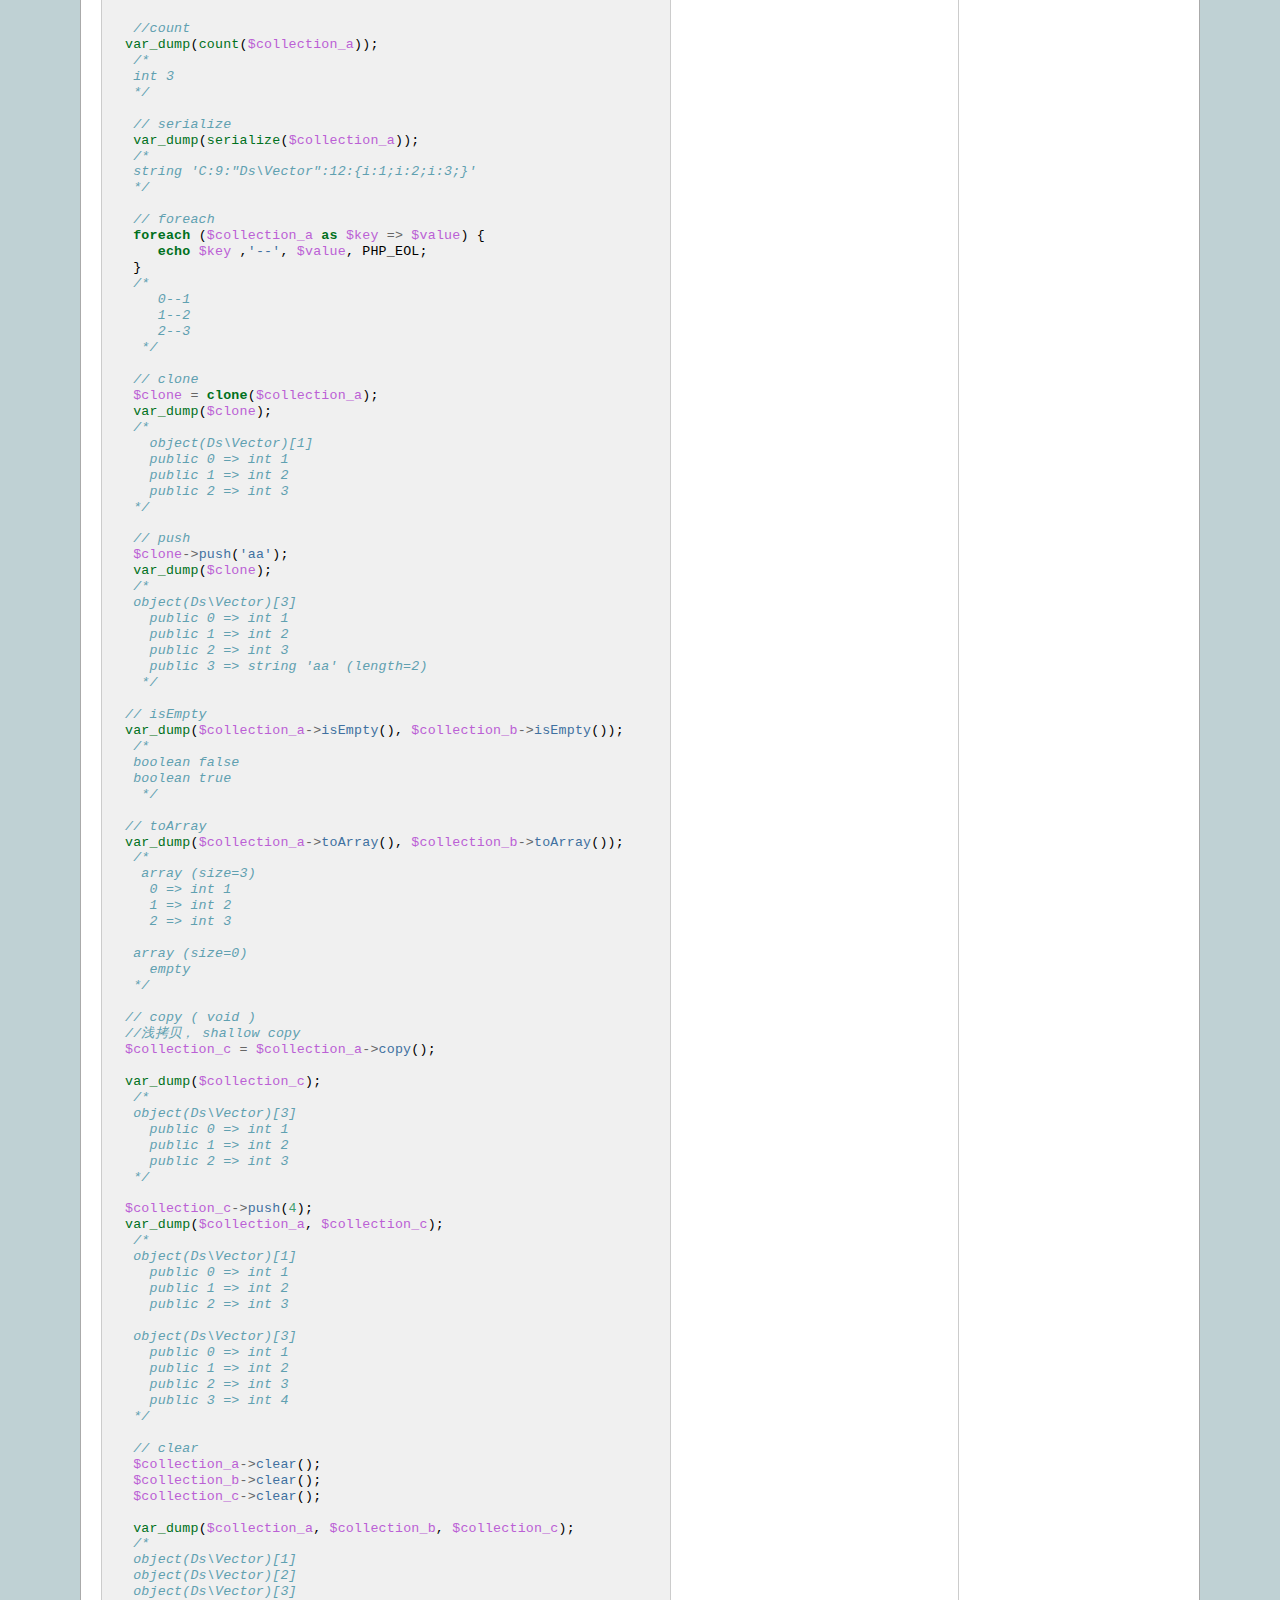
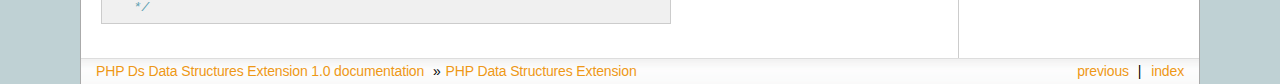
==== commit 4447ace7: "u" ====
--- a/_build/html/notes/ds.html
+++ b/_build/html/notes/ds.html
@@ -58,20 +58,18 @@
 <div class="section" id="summary-of-builtndashin-php-interfaces">
 <h2>Summary of Built–in PHP Interfaces<a class="headerlink" href="#summary-of-builtndashin-php-interfaces" title="Permalink to this headline">¶</a></h2>
 <p>Understanding the built–in PHP interfaces helps in understanding the <code class="docutils literal notranslate"><span class="pre">\Ds</span></code> interfaces and classes.</p>
-<div class="section" id="traversable-interface">
-<h3>Traversable Interface<a class="headerlink" href="#traversable-interface" title="Permalink to this headline">¶</a></h3>
-<p>To enable iteration in a <code class="docutils literal notranslate"><span class="pre">foreach</span></code> loop of a user–defined class, you must support the <code class="docutils literal notranslate"><span class="pre">\Traversable</span></code> interface, but you cannot implement <code class="docutils literal notranslate"><span class="pre">\Traverable</span></code> directly in user–defined classes directly becasue <code class="docutils literal notranslate"><span class="pre">\Traversable</span></code> is a internal PHP
-engine interface. Instead you must implement either <code class="docutils literal notranslate"><span class="pre">IteratorAggregate</span></code> or <code class="docutils literal notranslate"><span class="pre">Iterator</span></code>.</p>
+<div class="section" id="traversable-interface-synopsis">
+<h3>Traversable Interface Synopsis<a class="headerlink" href="#traversable-interface-synopsis" title="Permalink to this headline">¶</a></h3>
+<p>To iterate a  a user–defined class with <code class="docutils literal notranslate"><span class="pre">foreach</span></code>, you must support the <code class="docutils literal notranslate"><span class="pre">\Traversable</span></code> interface, but since you cannot implement <code class="docutils literal notranslate"><span class="pre">\Traverable</span></code> directly in user–defined classes becasue <code class="docutils literal notranslate"><span class="pre">\Traversable</span></code> is a internal PHP
+engine interface, you must instead implement either <code class="docutils literal notranslate"><span class="pre">IteratorAggregate</span></code> or <code class="docutils literal notranslate"><span class="pre">Iterator</span></code>.</p>
 <div class="admonition note">
 <p class="admonition-title">Note</p>
-<p>Since the Data Structures extension extends the PHP engine itself, the preceding comments don’t apply to it; they only apply to user–defined classes.</p>
-</div>
-</div>
-<div class="section" id="iterator-interface">
-<h3>Iterator Interface<a class="headerlink" href="#iterator-interface" title="Permalink to this headline">¶</a></h3>
+<p>The Data Structures extension extends the PHP engine itself, so the preceding comments don’t apply to it. They only apply to user–defined classes.</p>
+</div>
+</div>
+<div class="section" id="iterator-interface-synopsis">
+<h3>Iterator Interface Synopsis<a class="headerlink" href="#iterator-interface-synopsis" title="Permalink to this headline">¶</a></h3>
 <p><code class="docutils literal notranslate"><span class="pre">Iterator</span></code> is the interface for external iterators or objects that can be iterated themselves internally.</p>
-<div class="section" id="iterator-interface-synopsis">
-<h4>Iterator Interface synopsis<a class="headerlink" href="#iterator-interface-synopsis" title="Permalink to this headline">¶</a></h4>
 <div class="highlight-php notranslate"><div class="highlight"><pre><span></span><span class="cp">&lt;?php</span>
 <span class="k">interface</span> <span class="nx">Iterator</span> <span class="k">extends</span> <span class="nx">Traversable</span> <span class="p">{</span>
     <span class="cm">/* Methods */</span>
@@ -86,7 +84,6 @@
 <p>Examples of <code class="docutils literal notranslate"><span class="pre">Iterator</span></code> uses:</p>
 <p><code class="docutils literal notranslate"><span class="pre">SplFileObject</span></code> implments the <code class="docutils literal notranslate"><span class="pre">Iterator</span></code> and can be usedin a <code class="docutils literal notranslate"><span class="pre">foreach</span></code> loop to iteratre over the lines of a file or rows of a CSV file. Other built-in PHP classes like <code class="docutils literal notranslate"><span class="pre">FilterIterator</span></code>, <code class="docutils literal notranslate"><span class="pre">RegexIterator</span></code> and so on  also implement <code class="docutils literal notranslate"><span class="pre">Iterator</span></code>, often by implementing a
 an interface derived from <code class="docutils literal notranslate"><span class="pre">Iterator</span></code>.</p>
-</div>
 <div class="section" id="explanation">
 <h4>Explanation<a class="headerlink" href="#explanation" title="Permalink to this headline">¶</a></h4>
 <p>The methods should be implemented so <code class="docutils literal notranslate"><span class="pre">current</span></code> returns the current element. <code class="docutils literal notranslate"><span class="pre">current()</span></code> is the PHP analogue of the dereference opertor of C++ stl-compliant iterator classes. <code class="docutils literal notranslate"><span class="pre">key()</span></code> returns the key of the current element. <code class="docutils literal notranslate"><span class="pre">next()</span></code> is analogous to a C++ iterator’s
@@ -94,8 +91,8 @@
 a <code class="docutils literal notranslate"><span class="pre">foreach</span></code> loop should end because is “past” the last element.</p>
 <p>A <code class="docutils literal notranslate"><span class="pre">foreach</span></code> loop invokes <code class="docutils literal notranslate"><span class="pre">Iterator</span></code> methods in this order:</p>
 <ol class="arabic simple">
-<li><p>Before the first iteration of the loop, Iterator::rewind() is called.</p></li>
-<li><p>Before each iteration of the loop, Iterator::valid() is called.</p></li>
+<li><p>Before the first iteration of the loop, <code class="docutils literal notranslate"><span class="pre">Iterator::rewind()</span></code> is called.</p></li>
+<li><p>Before each iteration of the loop, <code class="docutils literal notranslate"><span class="pre">Iterator::valid()</span></code> is called.</p></li>
 <li><p>If <code class="docutils literal notranslate"><span class="pre">Iterator::valid()</span></code> returns false, the loop is terminated; otherwise, it continues and <code class="docutils literal notranslate"><span class="pre">Iterator::valid()</span></code> and <code class="docutils literal notranslate"><span class="pre">Iterator::key()</span></code> are called.</p></li>
 <li><p>The loop body is evaluated.</p></li>
 <li><p>After each iteration of the loop, <code class="docutils literal notranslate"><span class="pre">Iterator::next()</span></code> is called and we go to step #2.</p></li>
@@ -117,10 +114,8 @@
 </div>
 </div>
 </div>
-<div class="section" id="countable-iterface">
-<h3>Countable Iterface<a class="headerlink" href="#countable-iterface" title="Permalink to this headline">¶</a></h3>
 <div class="section" id="countable-interface-synopsis">
-<h4>Countable Interface synopsis<a class="headerlink" href="#countable-interface-synopsis" title="Permalink to this headline">¶</a></h4>
+<h3>Countable Interface Synopsis<a class="headerlink" href="#countable-interface-synopsis" title="Permalink to this headline">¶</a></h3>
 <div class="highlight-php notranslate"><div class="highlight"><pre><span></span><span class="cp">&lt;?php</span>
 <span class="k">interface</span> <span class="nx">Countable</span> <span class="p">{</span>
     <span class="cm">/* Methods */</span>
@@ -128,14 +123,10 @@
 <span class="p">}</span>
 </pre></div>
 </div>
-<p><code class="docutils literal notranslate"><span class="pre">Countable::count</span></code> returns the number of elements in an object.</p>
-</div>
-</div>
-<div class="section" id="jsonserializable">
-<h3>JSONSerializable<a class="headerlink" href="#jsonserializable" title="Permalink to this headline">¶</a></h3>
-<p>Objects implementing <code class="docutils literal notranslate"><span class="pre">JsonSerializable</span></code> can customize their JSON representation when encoded with <code class="docutils literal notranslate"><span class="pre">json_encode()</span></code>.</p>
+<p>This interfaces allows an object instance to be use with PHP’s <code class="docutils literal notranslate"><span class="pre">count($my_object)</span></code> method.  Implement <code class="docutils literal notranslate"><span class="pre">Countable::count</span></code> so it returns the number of elements in the object.</p>
 <div class="section" id="jsonserializable-interface-synopsis">
 <h4>JSONSerializable  Interface synopsis<a class="headerlink" href="#jsonserializable-interface-synopsis" title="Permalink to this headline">¶</a></h4>
+<p>Objects implementing <code class="docutils literal notranslate"><span class="pre">JsonSerializable</span></code> can customize their JSON representation when encoded with <code class="docutils literal notranslate"><span class="pre">json_encode()</span></code>.</p>
 <div class="highlight-php notranslate"><div class="highlight"><pre><span></span><span class="cp">&lt;?php</span>
 <span class="k">interface</span> <span class="nx">JsonSerializable</span> <span class="p">{</span>
     <span class="cm">/* Methods */</span>
@@ -316,17 +307,12 @@
 <li><a class="reference internal" href="#introduction">Introduction</a></li>
 <li><a class="reference internal" href="#important-comment-on-installation">Important Comment on Installation</a></li>
 <li><a class="reference internal" href="#summary-of-builtndashin-php-interfaces">Summary of Built–in PHP Interfaces</a><ul>
-<li><a class="reference internal" href="#traversable-interface">Traversable Interface</a></li>
-<li><a class="reference internal" href="#iterator-interface">Iterator Interface</a><ul>
-<li><a class="reference internal" href="#iterator-interface-synopsis">Iterator Interface synopsis</a></li>
+<li><a class="reference internal" href="#traversable-interface-synopsis">Traversable Interface Synopsis</a></li>
+<li><a class="reference internal" href="#iterator-interface-synopsis">Iterator Interface Synopsis</a><ul>
 <li><a class="reference internal" href="#explanation">Explanation</a></li>
 </ul>
 </li>
-<li><a class="reference internal" href="#countable-iterface">Countable Iterface</a><ul>
-<li><a class="reference internal" href="#countable-interface-synopsis">Countable Interface synopsis</a></li>
-</ul>
-</li>
-<li><a class="reference internal" href="#jsonserializable">JSONSerializable</a><ul>
+<li><a class="reference internal" href="#countable-interface-synopsis">Countable Interface Synopsis</a><ul>
 <li><a class="reference internal" href="#jsonserializable-interface-synopsis">JSONSerializable  Interface synopsis</a></li>
 </ul>
 </li>
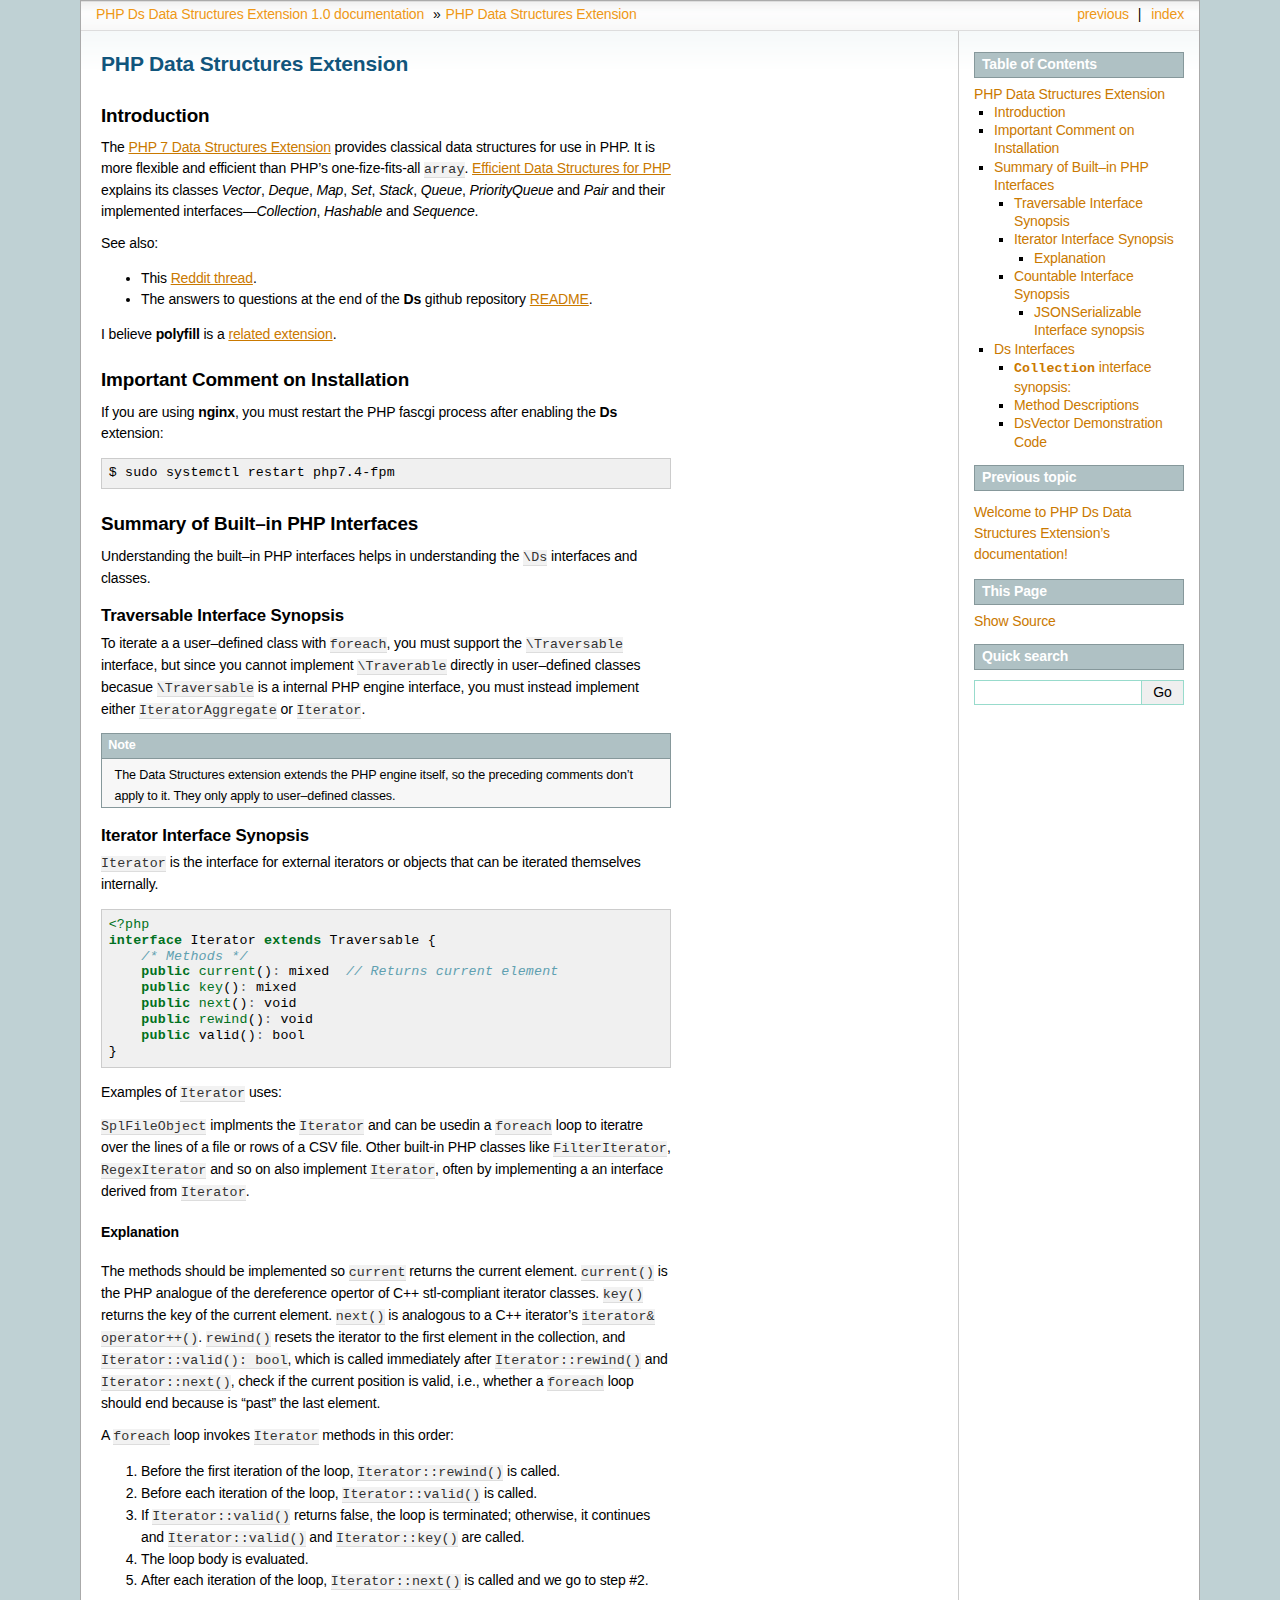
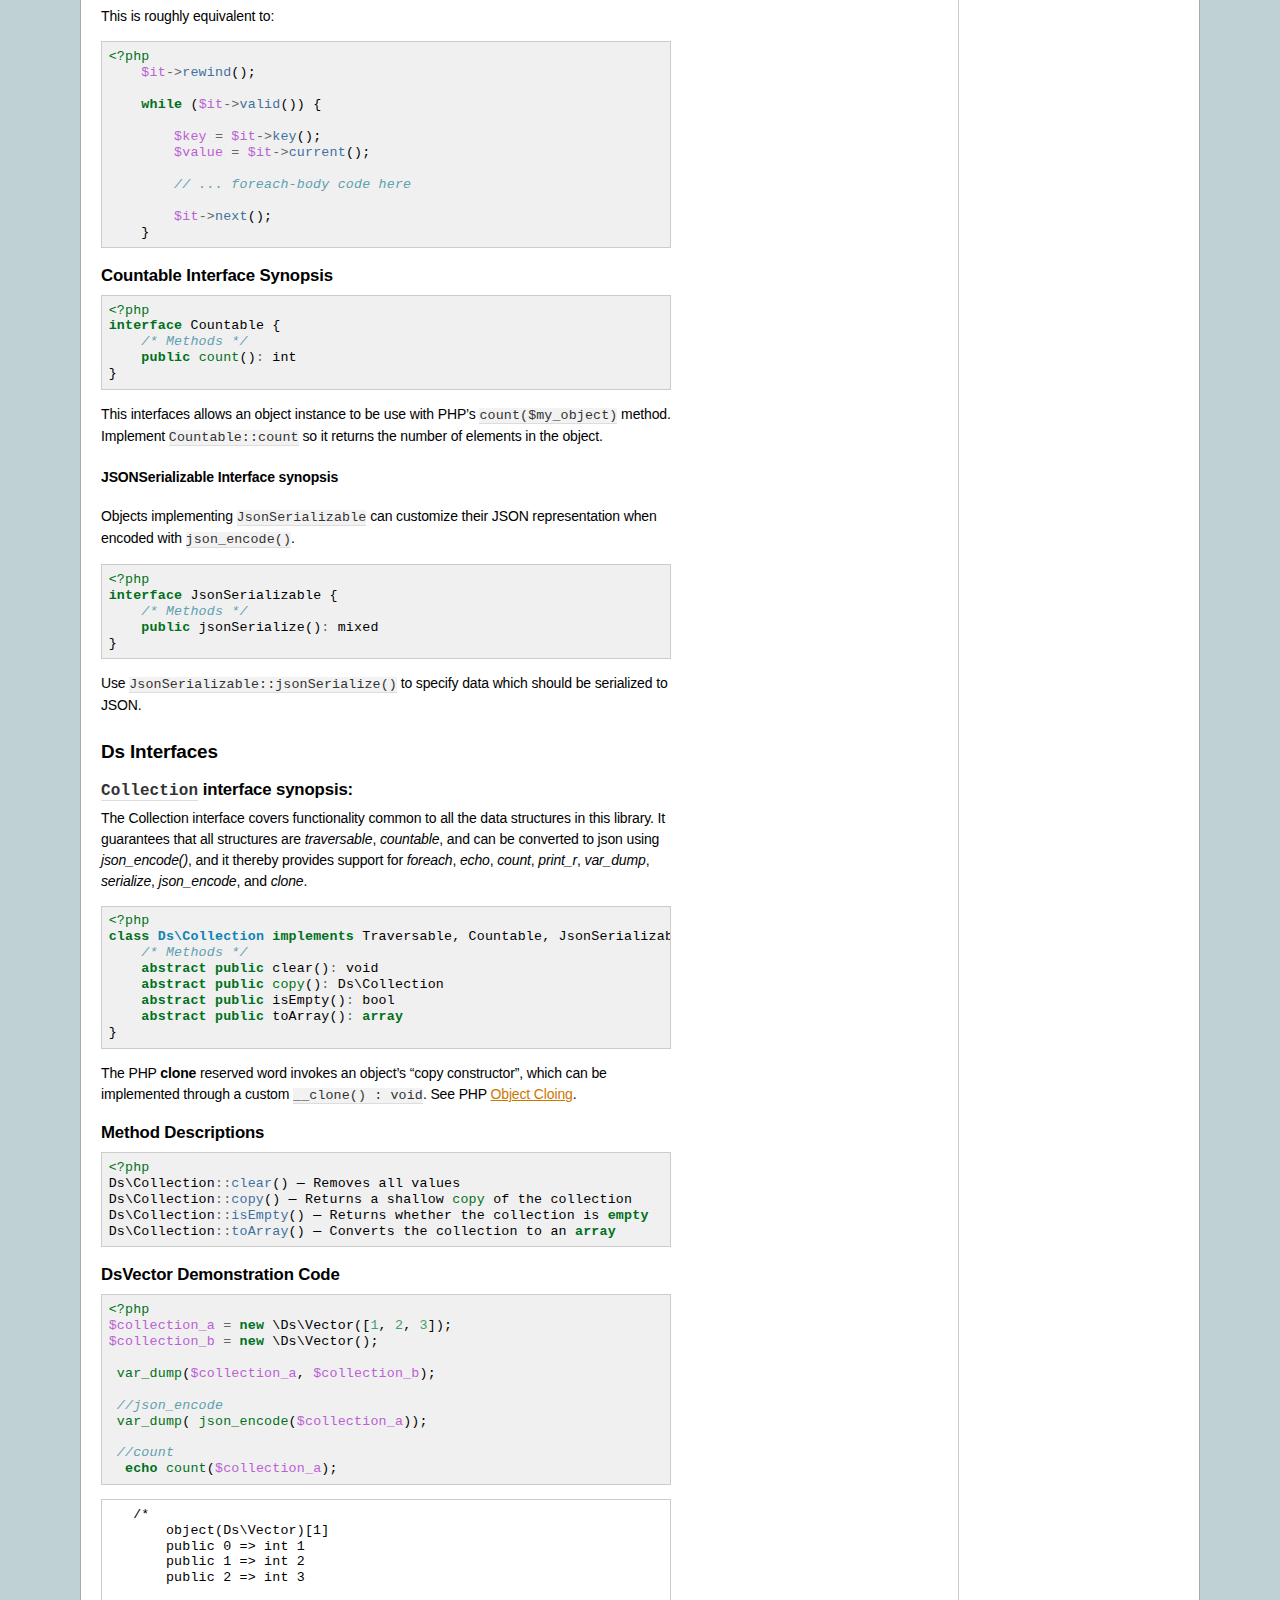
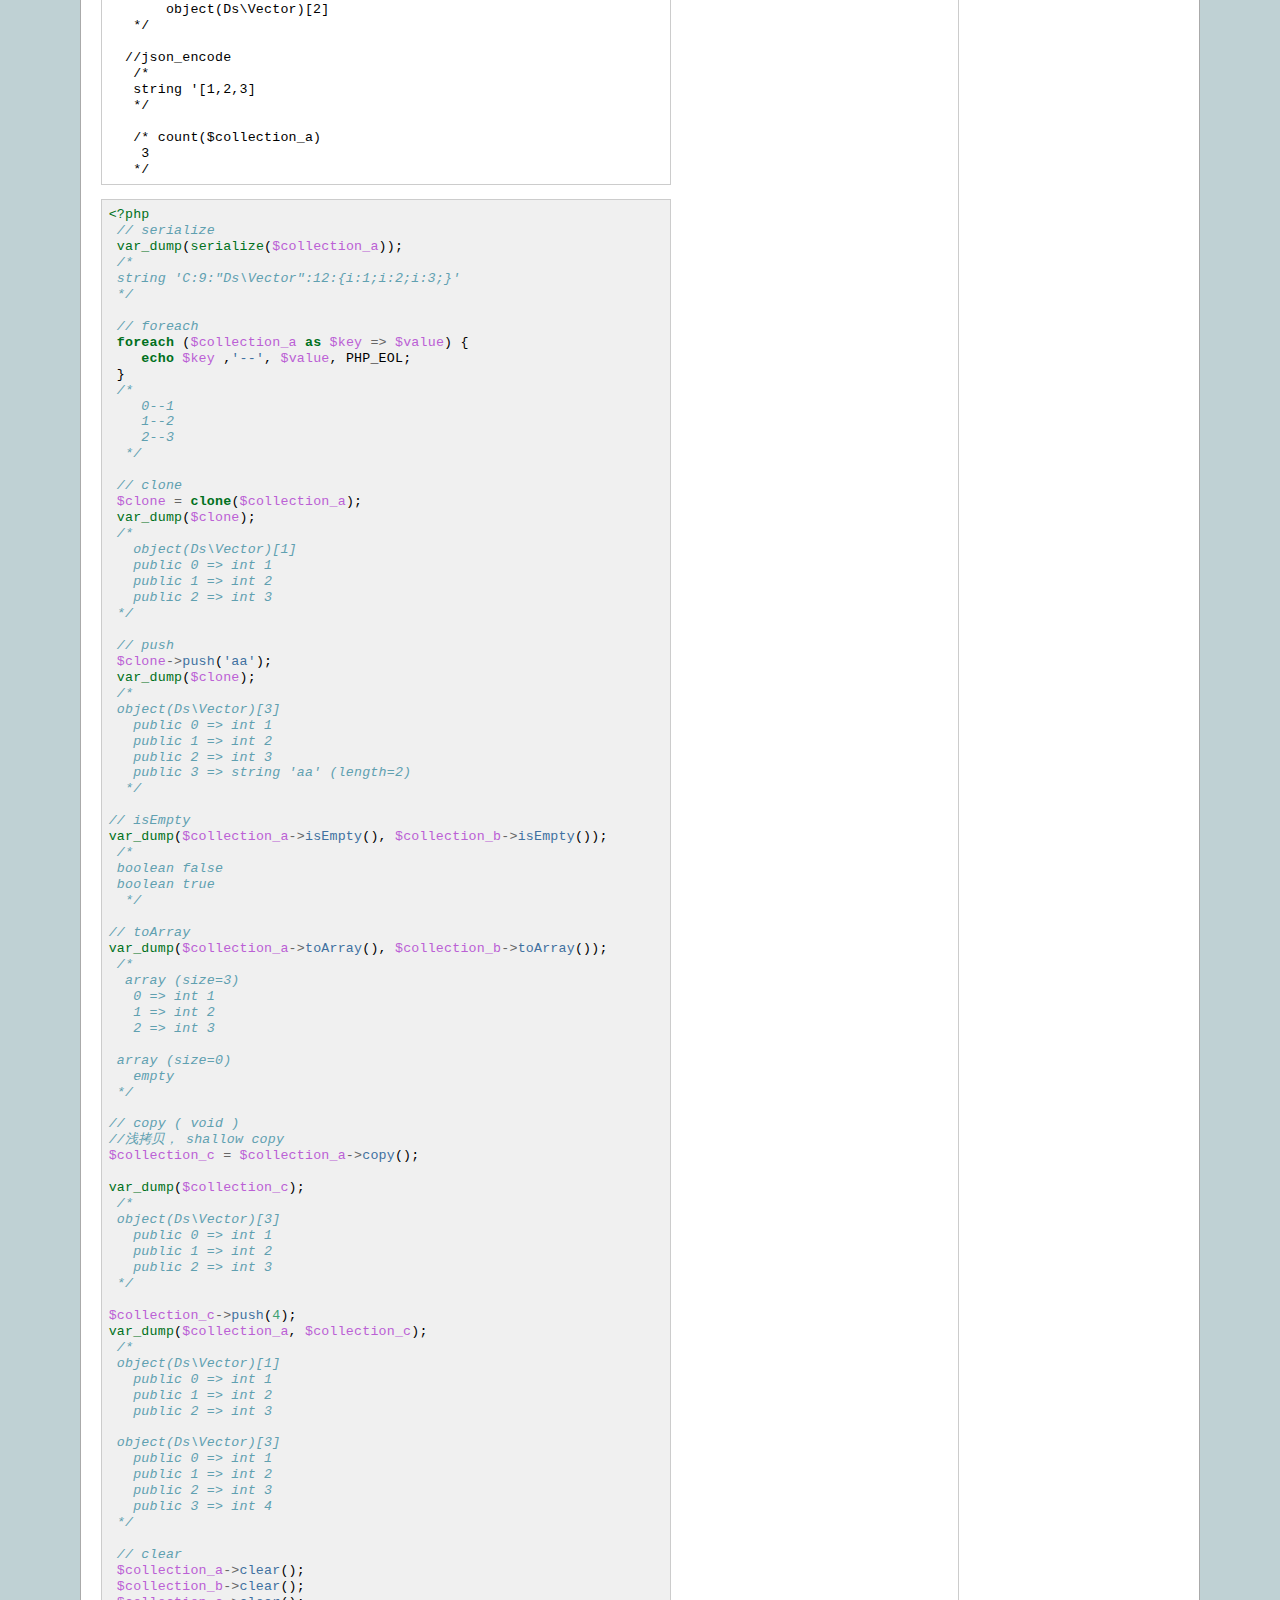
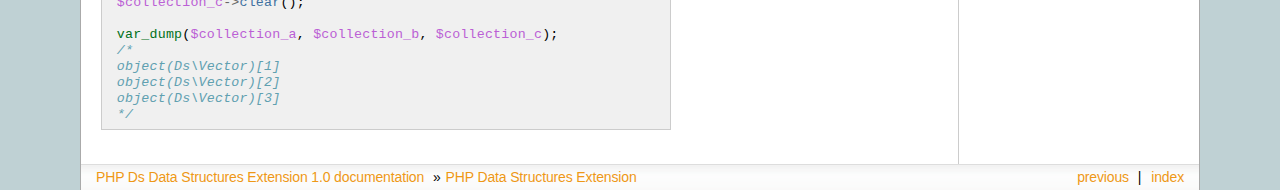
==== commit aee163bc: "u" ====
--- a/_build/html/notes/ds.html
+++ b/_build/html/notes/ds.html
@@ -166,128 +166,134 @@
 </pre></div>
 </div>
 </div>
-<div class="section" id="example-code">
-<h3>Example Code<a class="headerlink" href="#example-code" title="Permalink to this headline">¶</a></h3>
+<div class="section" id="dsvector-demonstration-code">
+<h3>DsVector Demonstration Code<a class="headerlink" href="#dsvector-demonstration-code" title="Permalink to this headline">¶</a></h3>
 <div class="highlight-php notranslate"><div class="highlight"><pre><span></span><span class="cp">&lt;?php</span>
 <span class="nv">$collection_a</span> <span class="o">=</span> <span class="k">new</span> <span class="nx">\Ds\Vector</span><span class="p">([</span><span class="mi">1</span><span class="p">,</span> <span class="mi">2</span><span class="p">,</span> <span class="mi">3</span><span class="p">]);</span>
 <span class="nv">$collection_b</span> <span class="o">=</span> <span class="k">new</span> <span class="nx">\Ds\Vector</span><span class="p">();</span>
 
-  <span class="nb">var_dump</span><span class="p">(</span><span class="nv">$collection_a</span><span class="p">,</span> <span class="nv">$collection_b</span><span class="p">);</span>
-   <span class="cm">/*</span>
-<span class="cm">       object(Ds\Vector)[1]</span>
-<span class="cm">       public 0 =&gt; int 1</span>
-<span class="cm">       public 1 =&gt; int 2</span>
-<span class="cm">       public 2 =&gt; int 3</span>
-
-<span class="cm">       object(Ds\Vector)[2]</span>
-<span class="cm">   */</span>
-
-  <span class="c1">//json_encode</span>
-  <span class="nb">var_dump</span><span class="p">(</span> <span class="nb">json_encode</span><span class="p">(</span><span class="nv">$collection_a</span><span class="p">));</span>
-   <span class="cm">/*</span>
-<span class="cm">   string &#39;[1,2,3]</span>
-<span class="cm">   */</span>
-
-   <span class="c1">//count</span>
-  <span class="nb">var_dump</span><span class="p">(</span><span class="nb">count</span><span class="p">(</span><span class="nv">$collection_a</span><span class="p">));</span>
-   <span class="cm">/*</span>
-<span class="cm">   int 3</span>
-<span class="cm">   */</span>
-
-   <span class="c1">// serialize</span>
-   <span class="nb">var_dump</span><span class="p">(</span><span class="nb">serialize</span><span class="p">(</span><span class="nv">$collection_a</span><span class="p">));</span>
-   <span class="cm">/*</span>
-<span class="cm">   string &#39;C:9:&quot;Ds\Vector&quot;:12:{i:1;i:2;i:3;}&#39;</span>
-<span class="cm">   */</span>
-
-   <span class="c1">// foreach</span>
-   <span class="k">foreach</span> <span class="p">(</span><span class="nv">$collection_a</span> <span class="k">as</span> <span class="nv">$key</span> <span class="o">=&gt;</span> <span class="nv">$value</span><span class="p">)</span> <span class="p">{</span>
-      <span class="k">echo</span> <span class="nv">$key</span> <span class="p">,</span><span class="s1">&#39;--&#39;</span><span class="p">,</span> <span class="nv">$value</span><span class="p">,</span> <span class="nx">PHP_EOL</span><span class="p">;</span>
-   <span class="p">}</span>
-   <span class="cm">/*</span>
-<span class="cm">      0--1</span>
-<span class="cm">      1--2</span>
-<span class="cm">      2--3</span>
-<span class="cm">    */</span>
-
-   <span class="c1">// clone</span>
-   <span class="nv">$clone</span> <span class="o">=</span> <span class="k">clone</span><span class="p">(</span><span class="nv">$collection_a</span><span class="p">);</span>
-   <span class="nb">var_dump</span><span class="p">(</span><span class="nv">$clone</span><span class="p">);</span>
-   <span class="cm">/*</span>
-<span class="cm">     object(Ds\Vector)[1]</span>
-<span class="cm">     public 0 =&gt; int 1</span>
-<span class="cm">     public 1 =&gt; int 2</span>
-<span class="cm">     public 2 =&gt; int 3</span>
-<span class="cm">   */</span>
-
-   <span class="c1">// push</span>
-   <span class="nv">$clone</span><span class="o">-&gt;</span><span class="na">push</span><span class="p">(</span><span class="s1">&#39;aa&#39;</span><span class="p">);</span>
-   <span class="nb">var_dump</span><span class="p">(</span><span class="nv">$clone</span><span class="p">);</span>
-   <span class="cm">/*</span>
-<span class="cm">   object(Ds\Vector)[3]</span>
-<span class="cm">     public 0 =&gt; int 1</span>
-<span class="cm">     public 1 =&gt; int 2</span>
-<span class="cm">     public 2 =&gt; int 3</span>
-<span class="cm">     public 3 =&gt; string &#39;aa&#39; (length=2)</span>
-<span class="cm">    */</span>
-
-  <span class="c1">// isEmpty</span>
-  <span class="nb">var_dump</span><span class="p">(</span><span class="nv">$collection_a</span><span class="o">-&gt;</span><span class="na">isEmpty</span><span class="p">(),</span> <span class="nv">$collection_b</span><span class="o">-&gt;</span><span class="na">isEmpty</span><span class="p">());</span>
-   <span class="cm">/*</span>
-<span class="cm">   boolean false</span>
-<span class="cm">   boolean true</span>
-<span class="cm">    */</span>
-
-  <span class="c1">// toArray</span>
-  <span class="nb">var_dump</span><span class="p">(</span><span class="nv">$collection_a</span><span class="o">-&gt;</span><span class="na">toArray</span><span class="p">(),</span> <span class="nv">$collection_b</span><span class="o">-&gt;</span><span class="na">toArray</span><span class="p">());</span>
-   <span class="cm">/*</span>
-<span class="cm">    array (size=3)</span>
-<span class="cm">     0 =&gt; int 1</span>
-<span class="cm">     1 =&gt; int 2</span>
-<span class="cm">     2 =&gt; int 3</span>
-
-<span class="cm">   array (size=0)</span>
-<span class="cm">     empty</span>
-<span class="cm">   */</span>
-
-  <span class="c1">// copy ( void )</span>
-  <span class="c1">//浅拷贝， shallow copy</span>
-  <span class="nv">$collection_c</span> <span class="o">=</span> <span class="nv">$collection_a</span><span class="o">-&gt;</span><span class="na">copy</span><span class="p">();</span>
-
-  <span class="nb">var_dump</span><span class="p">(</span><span class="nv">$collection_c</span><span class="p">);</span>
-   <span class="cm">/*</span>
-<span class="cm">   object(Ds\Vector)[3]</span>
-<span class="cm">     public 0 =&gt; int 1</span>
-<span class="cm">     public 1 =&gt; int 2</span>
-<span class="cm">     public 2 =&gt; int 3</span>
-<span class="cm">   */</span>
-
-  <span class="nv">$collection_c</span><span class="o">-&gt;</span><span class="na">push</span><span class="p">(</span><span class="mi">4</span><span class="p">);</span>
-  <span class="nb">var_dump</span><span class="p">(</span><span class="nv">$collection_a</span><span class="p">,</span> <span class="nv">$collection_c</span><span class="p">);</span>
-   <span class="cm">/*</span>
+ <span class="nb">var_dump</span><span class="p">(</span><span class="nv">$collection_a</span><span class="p">,</span> <span class="nv">$collection_b</span><span class="p">);</span>
+
+ <span class="c1">//json_encode</span>
+ <span class="nb">var_dump</span><span class="p">(</span> <span class="nb">json_encode</span><span class="p">(</span><span class="nv">$collection_a</span><span class="p">));</span>
+
+ <span class="c1">//count</span>
+  <span class="k">echo</span> <span class="nb">count</span><span class="p">(</span><span class="nv">$collection_a</span><span class="p">);</span>
+</pre></div>
+</div>
+<pre>
+   /*
+       object(Ds\Vector)[1]
+       public 0 => int 1
+       public 1 => int 2
+       public 2 => int 3
+
+       object(Ds\Vector)[2]
+   */
+
+  //json_encode
+   /*
+   string '[1,2,3]
+   */
+
+   /* count($collection_a)
+    3
+   */
+</pre><div class="highlight-php notranslate"><div class="highlight"><pre><span></span><span class="cp">&lt;?php</span>
+ <span class="c1">// serialize</span>
+ <span class="nb">var_dump</span><span class="p">(</span><span class="nb">serialize</span><span class="p">(</span><span class="nv">$collection_a</span><span class="p">));</span>
+ <span class="cm">/*</span>
+<span class="cm"> string &#39;C:9:&quot;Ds\Vector&quot;:12:{i:1;i:2;i:3;}&#39;</span>
+<span class="cm"> */</span>
+
+ <span class="c1">// foreach</span>
+ <span class="k">foreach</span> <span class="p">(</span><span class="nv">$collection_a</span> <span class="k">as</span> <span class="nv">$key</span> <span class="o">=&gt;</span> <span class="nv">$value</span><span class="p">)</span> <span class="p">{</span>
+    <span class="k">echo</span> <span class="nv">$key</span> <span class="p">,</span><span class="s1">&#39;--&#39;</span><span class="p">,</span> <span class="nv">$value</span><span class="p">,</span> <span class="nx">PHP_EOL</span><span class="p">;</span>
+ <span class="p">}</span>
+ <span class="cm">/*</span>
+<span class="cm">    0--1</span>
+<span class="cm">    1--2</span>
+<span class="cm">    2--3</span>
+<span class="cm">  */</span>
+
+ <span class="c1">// clone</span>
+ <span class="nv">$clone</span> <span class="o">=</span> <span class="k">clone</span><span class="p">(</span><span class="nv">$collection_a</span><span class="p">);</span>
+ <span class="nb">var_dump</span><span class="p">(</span><span class="nv">$clone</span><span class="p">);</span>
+ <span class="cm">/*</span>
 <span class="cm">   object(Ds\Vector)[1]</span>
-<span class="cm">     public 0 =&gt; int 1</span>
-<span class="cm">     public 1 =&gt; int 2</span>
-<span class="cm">     public 2 =&gt; int 3</span>
-
-<span class="cm">   object(Ds\Vector)[3]</span>
-<span class="cm">     public 0 =&gt; int 1</span>
-<span class="cm">     public 1 =&gt; int 2</span>
-<span class="cm">     public 2 =&gt; int 3</span>
-<span class="cm">     public 3 =&gt; int 4</span>
-<span class="cm">   */</span>
-
-   <span class="c1">// clear</span>
-   <span class="nv">$collection_a</span><span class="o">-&gt;</span><span class="na">clear</span><span class="p">();</span>
-   <span class="nv">$collection_b</span><span class="o">-&gt;</span><span class="na">clear</span><span class="p">();</span>
-   <span class="nv">$collection_c</span><span class="o">-&gt;</span><span class="na">clear</span><span class="p">();</span>
-
-   <span class="nb">var_dump</span><span class="p">(</span><span class="nv">$collection_a</span><span class="p">,</span> <span class="nv">$collection_b</span><span class="p">,</span> <span class="nv">$collection_c</span><span class="p">);</span>
-   <span class="cm">/*</span>
-<span class="cm">   object(Ds\Vector)[1]</span>
-<span class="cm">   object(Ds\Vector)[2]</span>
-<span class="cm">   object(Ds\Vector)[3]</span>
-<span class="cm">   */</span>
+<span class="cm">   public 0 =&gt; int 1</span>
+<span class="cm">   public 1 =&gt; int 2</span>
+<span class="cm">   public 2 =&gt; int 3</span>
+<span class="cm"> */</span>
+
+ <span class="c1">// push</span>
+ <span class="nv">$clone</span><span class="o">-&gt;</span><span class="na">push</span><span class="p">(</span><span class="s1">&#39;aa&#39;</span><span class="p">);</span>
+ <span class="nb">var_dump</span><span class="p">(</span><span class="nv">$clone</span><span class="p">);</span>
+ <span class="cm">/*</span>
+<span class="cm"> object(Ds\Vector)[3]</span>
+<span class="cm">   public 0 =&gt; int 1</span>
+<span class="cm">   public 1 =&gt; int 2</span>
+<span class="cm">   public 2 =&gt; int 3</span>
+<span class="cm">   public 3 =&gt; string &#39;aa&#39; (length=2)</span>
+<span class="cm">  */</span>
+
+<span class="c1">// isEmpty</span>
+<span class="nb">var_dump</span><span class="p">(</span><span class="nv">$collection_a</span><span class="o">-&gt;</span><span class="na">isEmpty</span><span class="p">(),</span> <span class="nv">$collection_b</span><span class="o">-&gt;</span><span class="na">isEmpty</span><span class="p">());</span>
+ <span class="cm">/*</span>
+<span class="cm"> boolean false</span>
+<span class="cm"> boolean true</span>
+<span class="cm">  */</span>
+
+<span class="c1">// toArray</span>
+<span class="nb">var_dump</span><span class="p">(</span><span class="nv">$collection_a</span><span class="o">-&gt;</span><span class="na">toArray</span><span class="p">(),</span> <span class="nv">$collection_b</span><span class="o">-&gt;</span><span class="na">toArray</span><span class="p">());</span>
+ <span class="cm">/*</span>
+<span class="cm">  array (size=3)</span>
+<span class="cm">   0 =&gt; int 1</span>
+<span class="cm">   1 =&gt; int 2</span>
+<span class="cm">   2 =&gt; int 3</span>
+
+<span class="cm"> array (size=0)</span>
+<span class="cm">   empty</span>
+<span class="cm"> */</span>
+
+<span class="c1">// copy ( void )</span>
+<span class="c1">//浅拷贝， shallow copy</span>
+<span class="nv">$collection_c</span> <span class="o">=</span> <span class="nv">$collection_a</span><span class="o">-&gt;</span><span class="na">copy</span><span class="p">();</span>
+
+<span class="nb">var_dump</span><span class="p">(</span><span class="nv">$collection_c</span><span class="p">);</span>
+ <span class="cm">/*</span>
+<span class="cm"> object(Ds\Vector)[3]</span>
+<span class="cm">   public 0 =&gt; int 1</span>
+<span class="cm">   public 1 =&gt; int 2</span>
+<span class="cm">   public 2 =&gt; int 3</span>
+<span class="cm"> */</span>
+
+<span class="nv">$collection_c</span><span class="o">-&gt;</span><span class="na">push</span><span class="p">(</span><span class="mi">4</span><span class="p">);</span>
+<span class="nb">var_dump</span><span class="p">(</span><span class="nv">$collection_a</span><span class="p">,</span> <span class="nv">$collection_c</span><span class="p">);</span>
+ <span class="cm">/*</span>
+<span class="cm"> object(Ds\Vector)[1]</span>
+<span class="cm">   public 0 =&gt; int 1</span>
+<span class="cm">   public 1 =&gt; int 2</span>
+<span class="cm">   public 2 =&gt; int 3</span>
+
+<span class="cm"> object(Ds\Vector)[3]</span>
+<span class="cm">   public 0 =&gt; int 1</span>
+<span class="cm">   public 1 =&gt; int 2</span>
+<span class="cm">   public 2 =&gt; int 3</span>
+<span class="cm">   public 3 =&gt; int 4</span>
+<span class="cm"> */</span>
+
+ <span class="c1">// clear</span>
+ <span class="nv">$collection_a</span><span class="o">-&gt;</span><span class="na">clear</span><span class="p">();</span>
+ <span class="nv">$collection_b</span><span class="o">-&gt;</span><span class="na">clear</span><span class="p">();</span>
+ <span class="nv">$collection_c</span><span class="o">-&gt;</span><span class="na">clear</span><span class="p">();</span>
+
+ <span class="nb">var_dump</span><span class="p">(</span><span class="nv">$collection_a</span><span class="p">,</span> <span class="nv">$collection_b</span><span class="p">,</span> <span class="nv">$collection_c</span><span class="p">);</span>
+ <span class="cm">/*</span>
+<span class="cm"> object(Ds\Vector)[1]</span>
+<span class="cm"> object(Ds\Vector)[2]</span>
+<span class="cm"> object(Ds\Vector)[3]</span>
+<span class="cm"> */</span>
 </pre></div>
 </div>
 </div>
@@ -321,7 +327,7 @@
 <li><a class="reference internal" href="#ds-interfaces">Ds Interfaces</a><ul>
 <li><a class="reference internal" href="#collection-interface-synopsis"><code class="docutils literal notranslate"><span class="pre">Collection</span></code> interface synopsis:</a></li>
 <li><a class="reference internal" href="#method-descriptions">Method Descriptions</a></li>
-<li><a class="reference internal" href="#example-code">Example Code</a></li>
+<li><a class="reference internal" href="#dsvector-demonstration-code">DsVector Demonstration Code</a></li>
 </ul>
 </li>
 </ul>
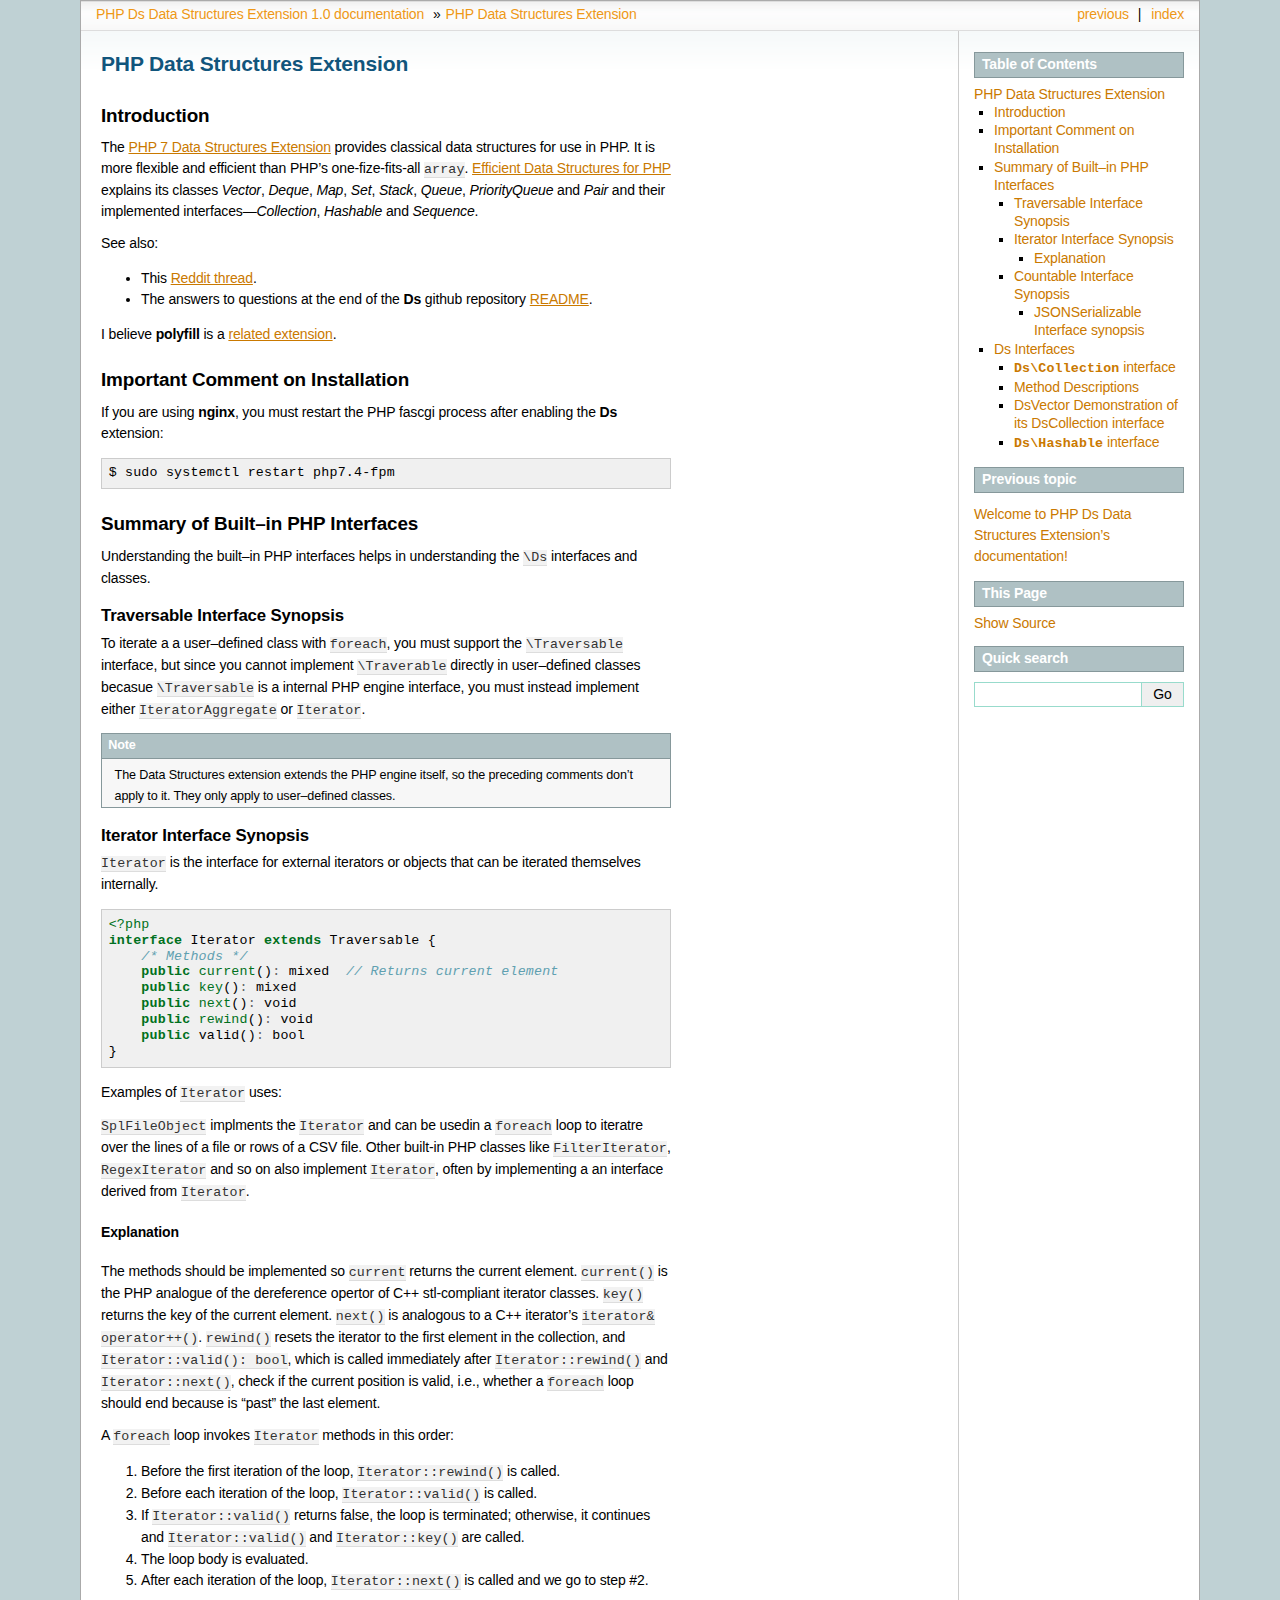
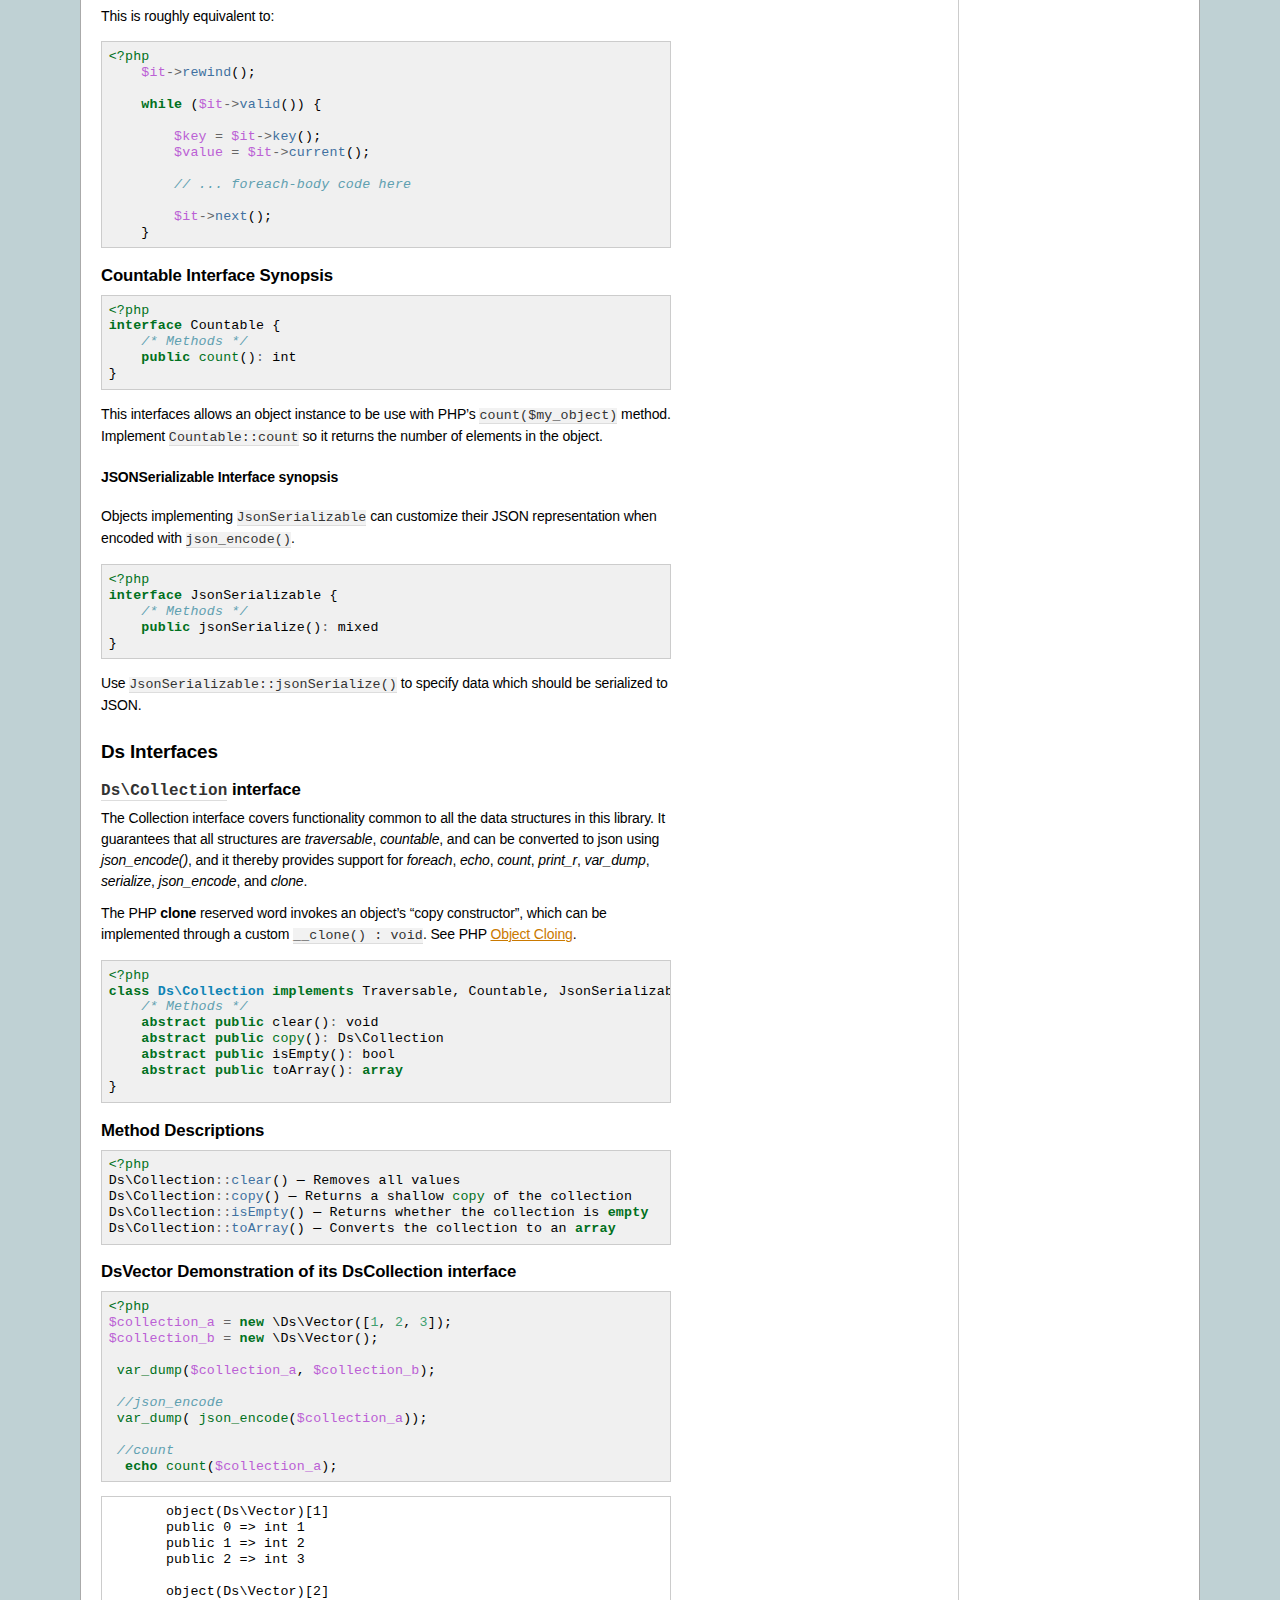
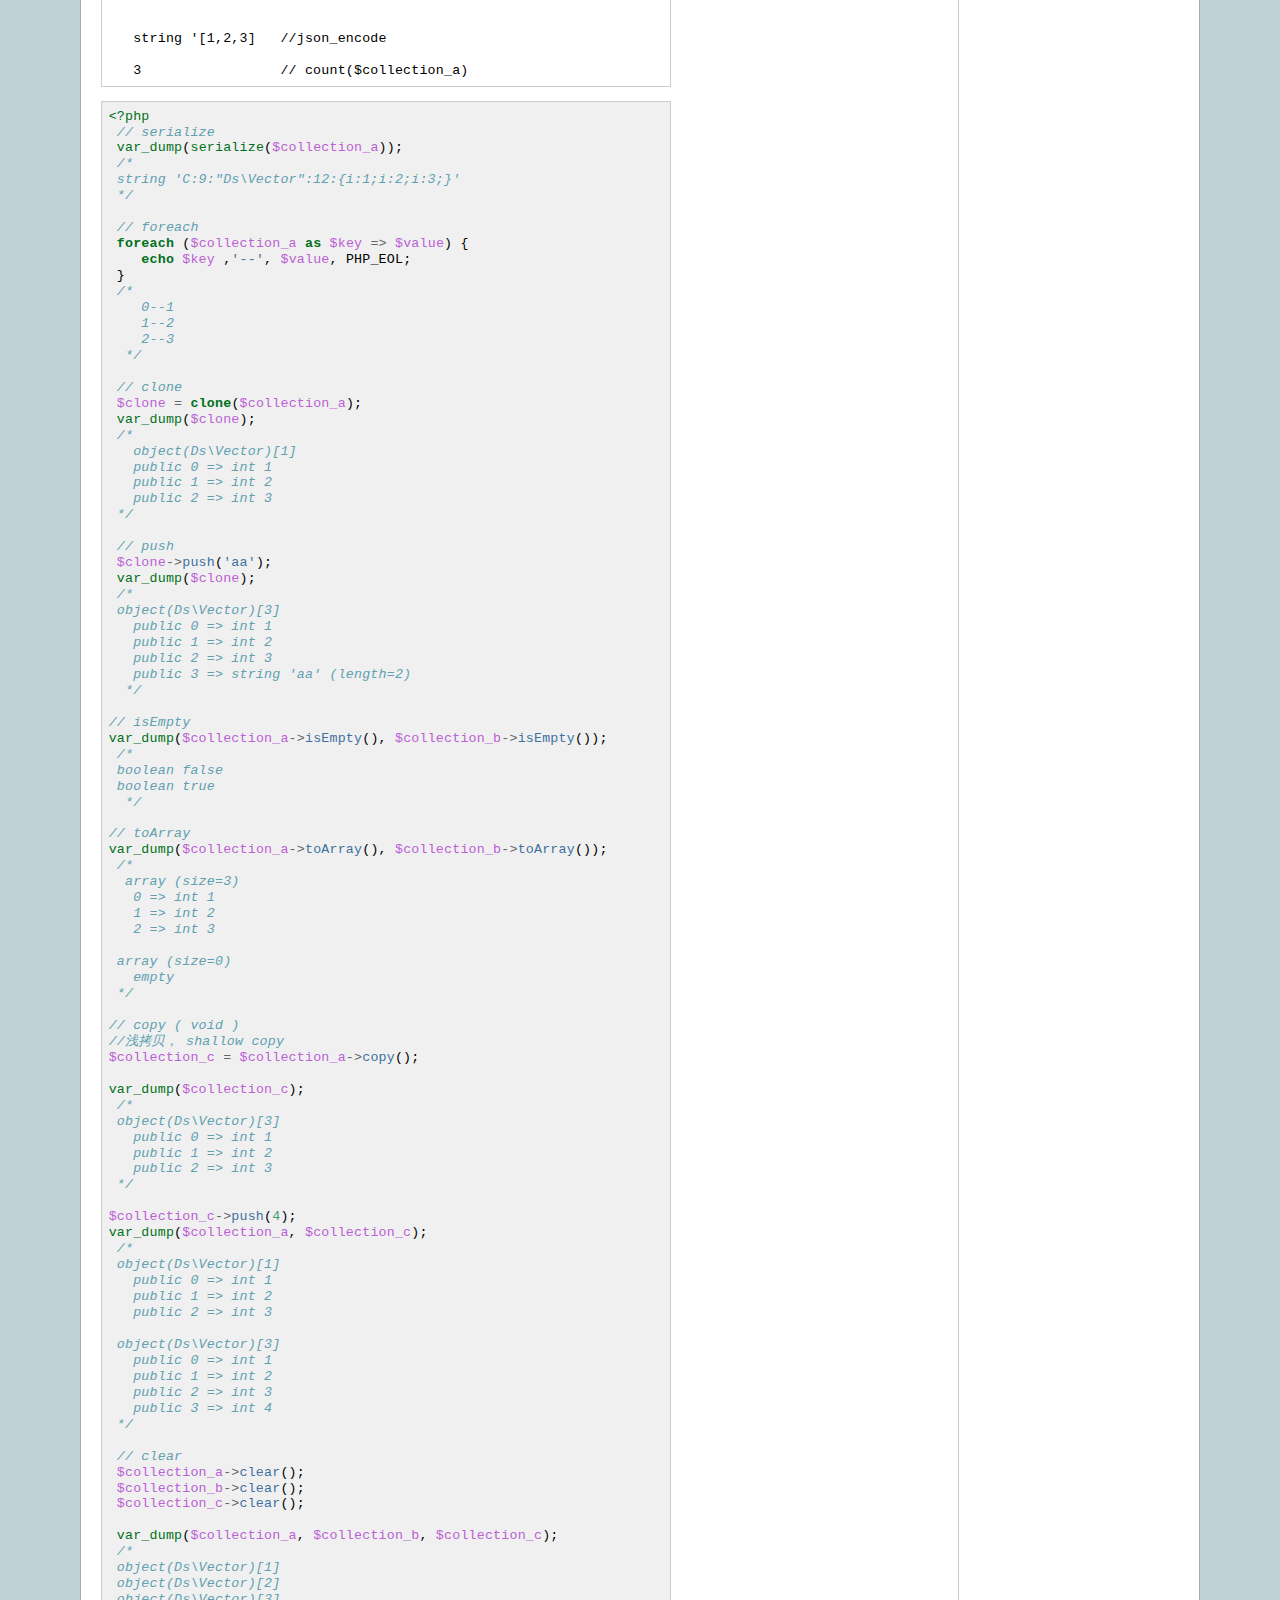
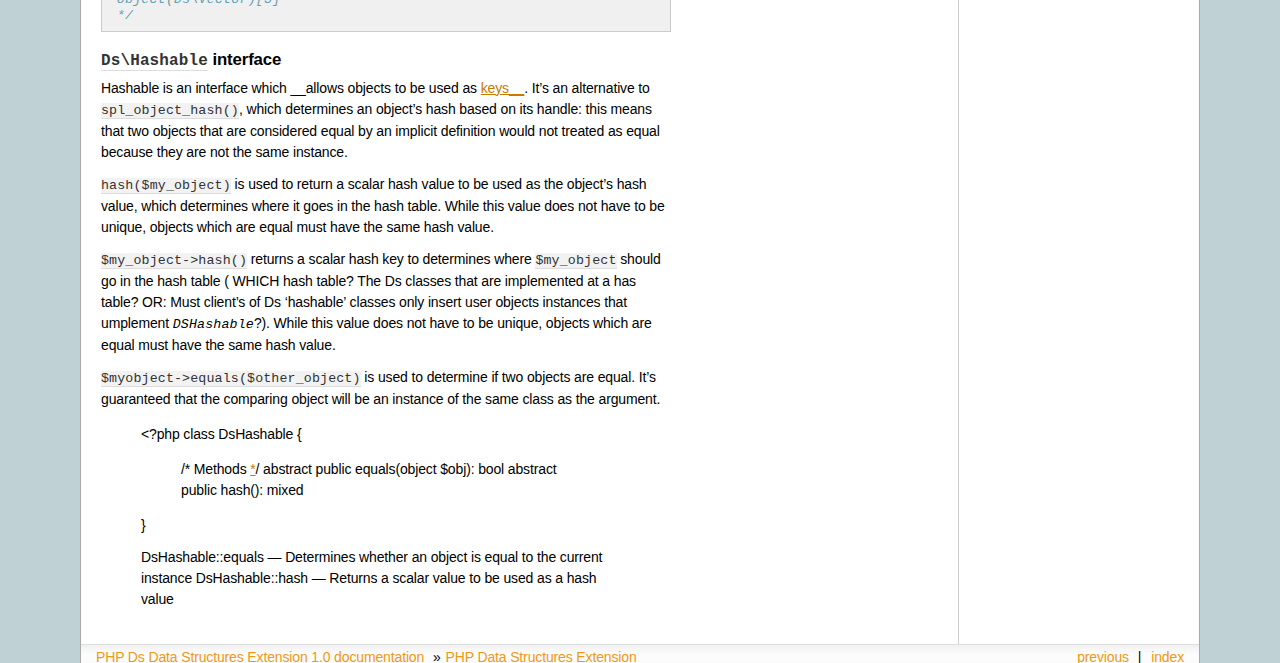
==== commit 6ab61412: "u" ====
--- a/_build/html/notes/ds.html
+++ b/_build/html/notes/ds.html
@@ -140,10 +140,11 @@
 </div>
 <div class="section" id="ds-interfaces">
 <h2>Ds Interfaces<a class="headerlink" href="#ds-interfaces" title="Permalink to this headline">¶</a></h2>
-<div class="section" id="collection-interface-synopsis">
-<h3><code class="docutils literal notranslate"><span class="pre">Collection</span></code> interface synopsis:<a class="headerlink" href="#collection-interface-synopsis" title="Permalink to this headline">¶</a></h3>
+<div class="section" id="ds-collection-interface">
+<h3><code class="docutils literal notranslate"><span class="pre">Ds\Collection</span></code> interface<a class="headerlink" href="#ds-collection-interface" title="Permalink to this headline">¶</a></h3>
 <p>The Collection interface covers functionality common to all the data structures in this library. It guarantees that all structures are <em>traversable</em>, <em>countable</em>, and can be converted to json using <em>json_encode()</em>, and it thereby
 provides support for <em>foreach</em>, <em>echo</em>, <em>count</em>, <em>print_r</em>, <em>var_dump</em>, <em>serialize</em>, <em>json_encode</em>, and <em>clone</em>.</p>
+<p>The PHP <strong>clone</strong> reserved word invokes an object’s “copy constructor”, which can be implemented through a custom <code class="docutils literal notranslate"><span class="pre">__clone()</span> <span class="pre">:</span> <span class="pre">void</span></code>. See PHP <a class="reference external" href="https://www.php.net/manual/en/language.oop5.cloning.php">Object Cloing</a>.</p>
 <div class="highlight-php notranslate"><div class="highlight"><pre><span></span><span class="cp">&lt;?php</span>
 <span class="k">class</span> <span class="nc">Ds\Collection</span> <span class="k">implements</span> <span class="nx">Traversable</span><span class="p">,</span> <span class="nx">Countable</span><span class="p">,</span> <span class="nx">JsonSerializable</span> <span class="p">{</span>
     <span class="cm">/* Methods */</span>
@@ -154,7 +155,6 @@
 <span class="p">}</span>
 </pre></div>
 </div>
-<p>The PHP <strong>clone</strong> reserved word invokes an object’s “copy constructor”, which can be implemented through a custom <code class="docutils literal notranslate"><span class="pre">__clone()</span> <span class="pre">:</span> <span class="pre">void</span></code>. See PHP <a class="reference external" href="https://www.php.net/manual/en/language.oop5.cloning.php">Object Cloing</a>.</p>
 </div>
 <div class="section" id="method-descriptions">
 <h3>Method Descriptions<a class="headerlink" href="#method-descriptions" title="Permalink to this headline">¶</a></h3>
@@ -166,8 +166,8 @@
 </pre></div>
 </div>
 </div>
-<div class="section" id="dsvector-demonstration-code">
-<h3>DsVector Demonstration Code<a class="headerlink" href="#dsvector-demonstration-code" title="Permalink to this headline">¶</a></h3>
+<div class="section" id="dsvector-demonstration-of-its-dscollection-interface">
+<h3>DsVector Demonstration of its DsCollection interface<a class="headerlink" href="#dsvector-demonstration-of-its-dscollection-interface" title="Permalink to this headline">¶</a></h3>
 <div class="highlight-php notranslate"><div class="highlight"><pre><span></span><span class="cp">&lt;?php</span>
 <span class="nv">$collection_a</span> <span class="o">=</span> <span class="k">new</span> <span class="nx">\Ds\Vector</span><span class="p">([</span><span class="mi">1</span><span class="p">,</span> <span class="mi">2</span><span class="p">,</span> <span class="mi">3</span><span class="p">]);</span>
 <span class="nv">$collection_b</span> <span class="o">=</span> <span class="k">new</span> <span class="nx">\Ds\Vector</span><span class="p">();</span>
@@ -182,23 +182,17 @@
 </pre></div>
 </div>
 <pre>
-   /*
        object(Ds\Vector)[1]
        public 0 => int 1
        public 1 => int 2
        public 2 => int 3
 
        object(Ds\Vector)[2]
-   */
-
-  //json_encode
-   /*
-   string '[1,2,3]
-   */
-
-   /* count($collection_a)
-    3
-   */
+
+
+   string '[1,2,3]   //json_encode
+
+   3                 // count($collection_a)
 </pre><div class="highlight-php notranslate"><div class="highlight"><pre><span></span><span class="cp">&lt;?php</span>
  <span class="c1">// serialize</span>
  <span class="nb">var_dump</span><span class="p">(</span><span class="nb">serialize</span><span class="p">(</span><span class="nv">$collection_a</span><span class="p">));</span>
@@ -296,6 +290,26 @@
 <span class="cm"> */</span>
 </pre></div>
 </div>
+</div>
+<div class="section" id="ds-hashable-interface">
+<h3><code class="docutils literal notranslate"><span class="pre">Ds\Hashable</span></code> interface<a class="headerlink" href="#ds-hashable-interface" title="Permalink to this headline">¶</a></h3>
+<p>Hashable is an interface which __allows objects to be used as <a href="#id3"><span class="problematic" id="id4">keys__</span></a>. It’s an alternative to <code class="docutils literal notranslate"><span class="pre">spl_object_hash()</span></code>, which determines an object’s hash based on its handle: this means that two objects that are considered equal by an implicit definition would not treated as equal because they are not the same instance.</p>
+<p><code class="docutils literal notranslate"><span class="pre">hash($my_object)</span></code> is used to return a scalar hash value to be used as the object’s hash value, which determines where it goes in the hash table. While this value does not have to be unique, objects which are equal must have the same hash value.</p>
+<p><code class="docutils literal notranslate"><span class="pre">$my_object-&gt;hash()</span></code> returns a scalar hash key to determines where <code class="docutils literal notranslate"><span class="pre">$my_object</span></code> should go in the hash table ( WHICH hash table? The Ds classes that are implemented at a has table? OR: Must client’s of Ds ‘hashable’ classes only insert user objects instances that umplement <cite>DSHashable</cite>?).
+While this value does not have to be unique, objects which are equal must have the same hash value.</p>
+<p><code class="docutils literal notranslate"><span class="pre">$myobject-&gt;equals($other_object)</span></code> is used to determine if two objects are equal. It’s guaranteed that the comparing object will be an instance of the same class as the argument.</p>
+<blockquote>
+<div><p>&lt;?php
+class DsHashable {</p>
+<blockquote>
+<div><p>/* Methods <a href="#id1"><span class="problematic" id="id2">*</span></a>/
+abstract public equals(object $obj): bool
+abstract public hash(): mixed</p>
+</div></blockquote>
+<p>}</p>
+<p>DsHashable::equals — Determines whether an object is equal to the current instance
+DsHashable::hash — Returns a scalar value to be used as a hash value</p>
+</div></blockquote>
 </div>
 </div>
 </div>
@@ -325,9 +339,10 @@
 </ul>
 </li>
 <li><a class="reference internal" href="#ds-interfaces">Ds Interfaces</a><ul>
-<li><a class="reference internal" href="#collection-interface-synopsis"><code class="docutils literal notranslate"><span class="pre">Collection</span></code> interface synopsis:</a></li>
+<li><a class="reference internal" href="#ds-collection-interface"><code class="docutils literal notranslate"><span class="pre">Ds\Collection</span></code> interface</a></li>
 <li><a class="reference internal" href="#method-descriptions">Method Descriptions</a></li>
-<li><a class="reference internal" href="#dsvector-demonstration-code">DsVector Demonstration Code</a></li>
+<li><a class="reference internal" href="#dsvector-demonstration-of-its-dscollection-interface">DsVector Demonstration of its DsCollection interface</a></li>
+<li><a class="reference internal" href="#ds-hashable-interface"><code class="docutils literal notranslate"><span class="pre">Ds\Hashable</span></code> interface</a></li>
 </ul>
 </li>
 </ul>
